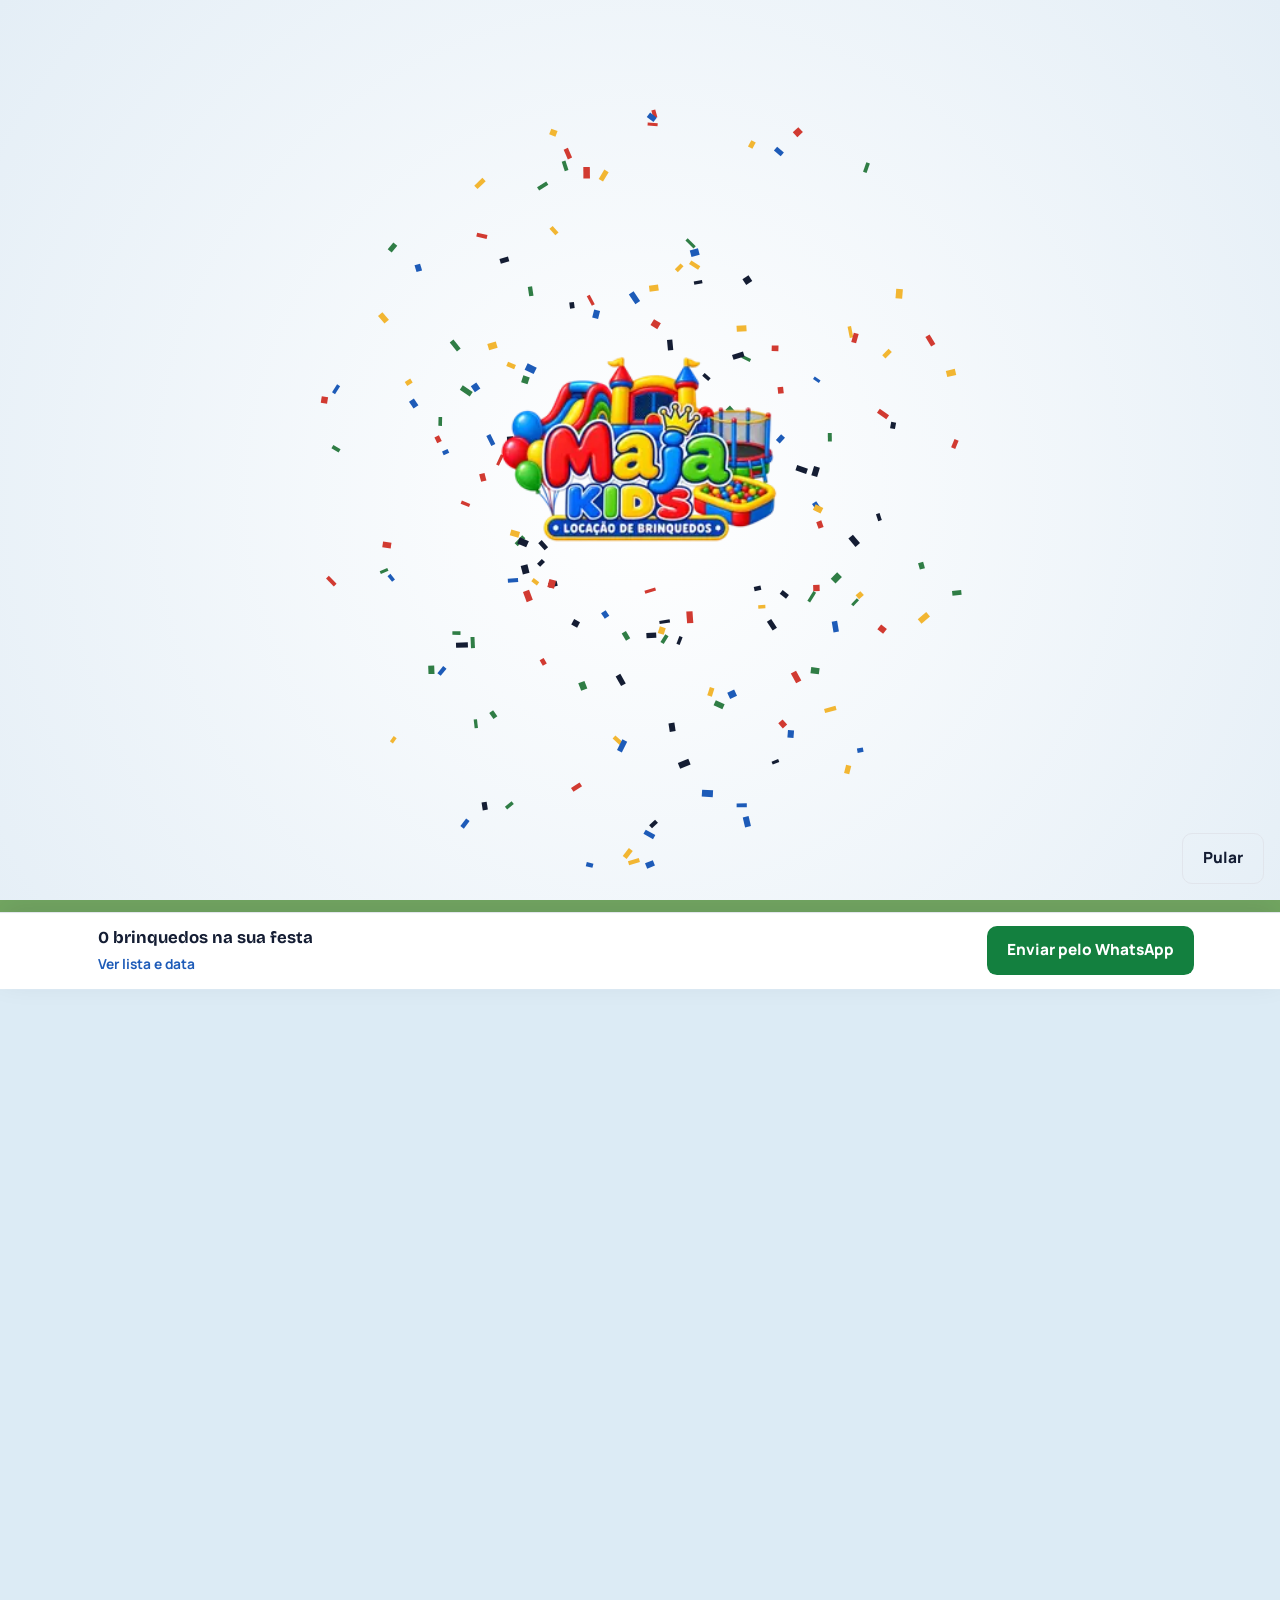
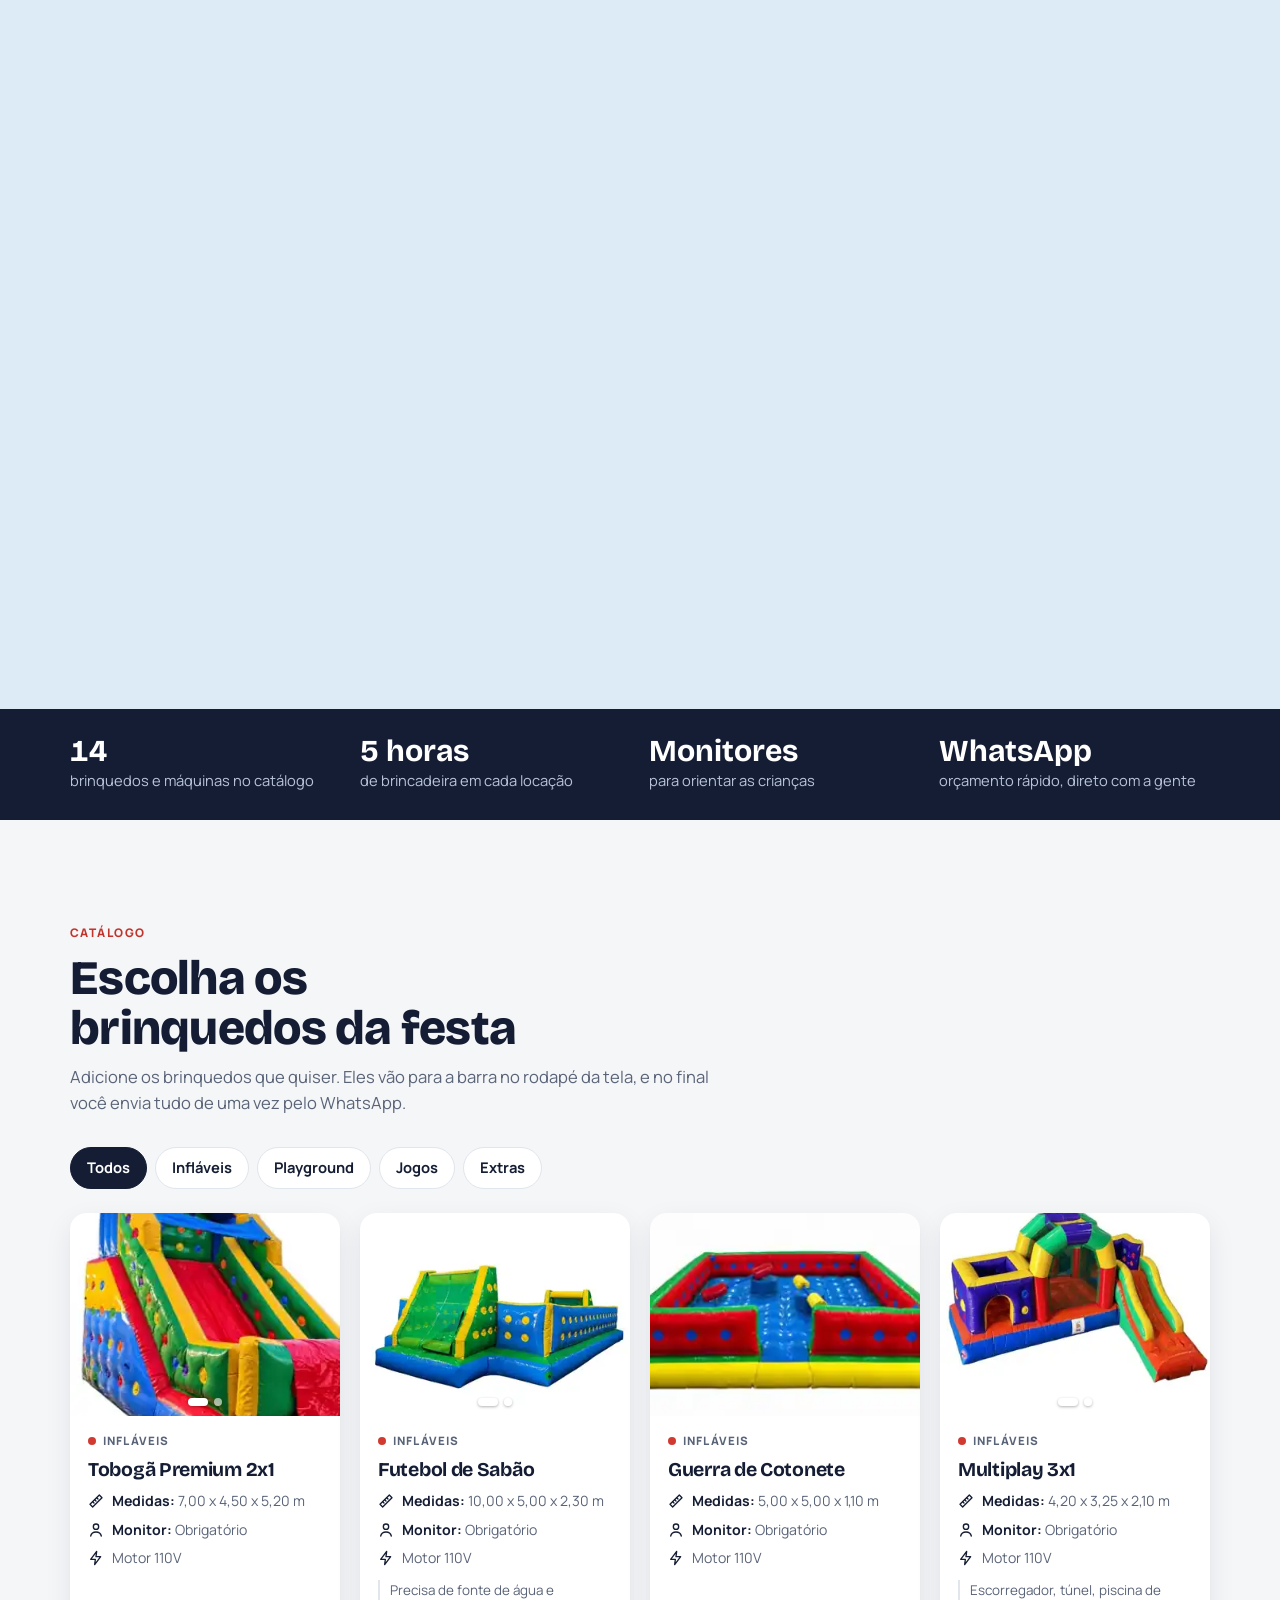
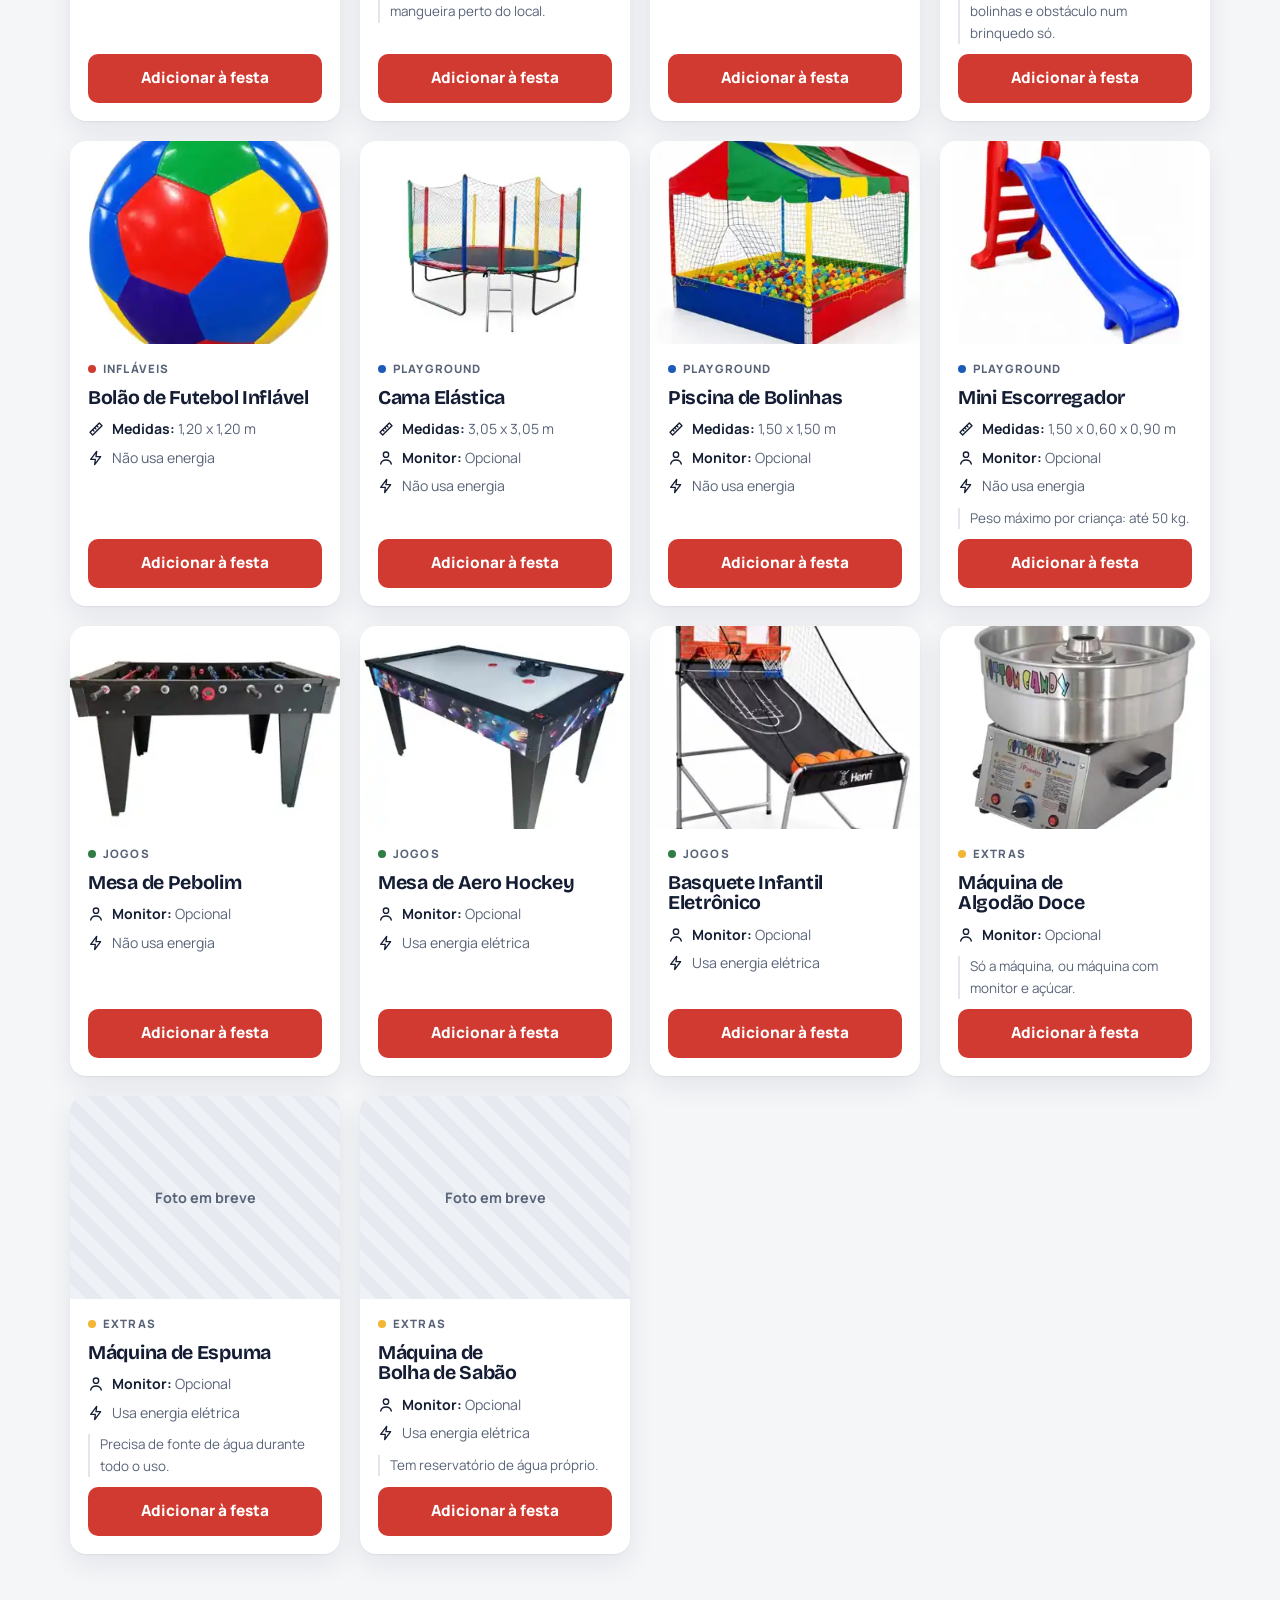
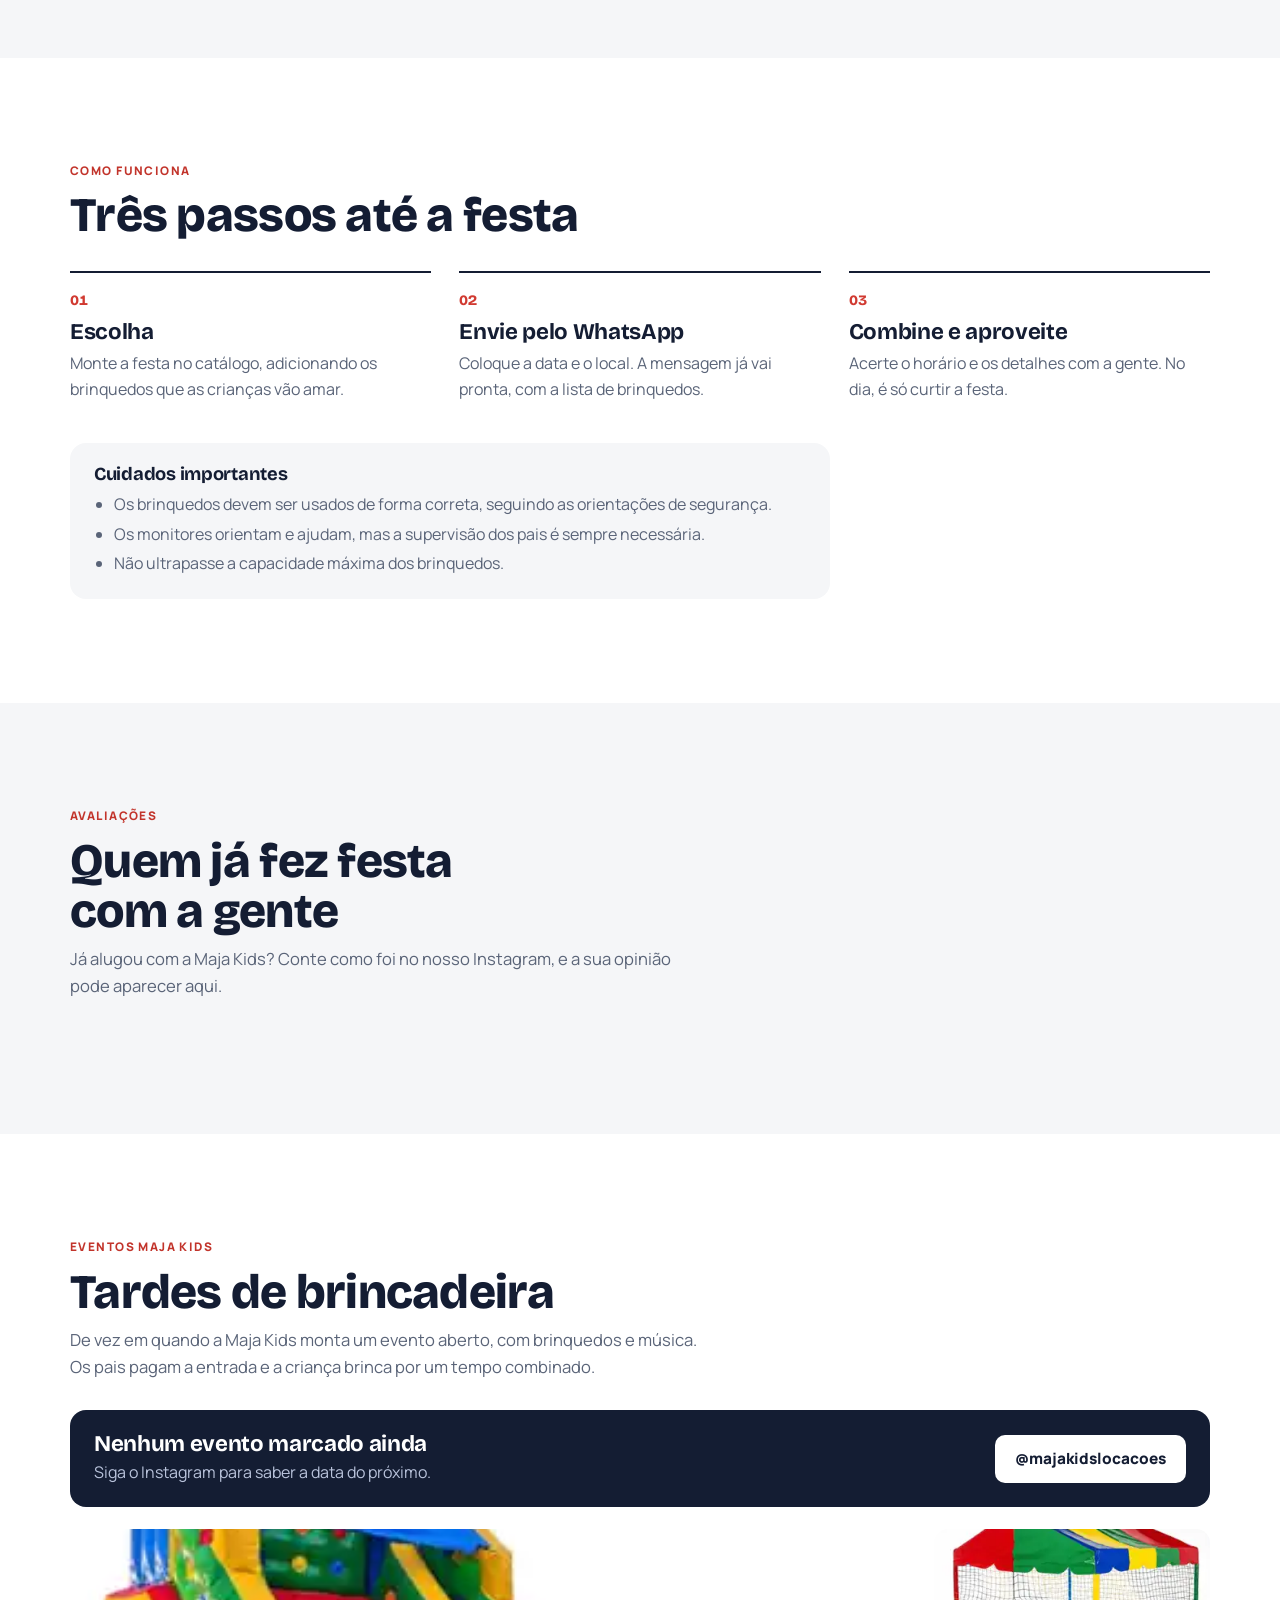
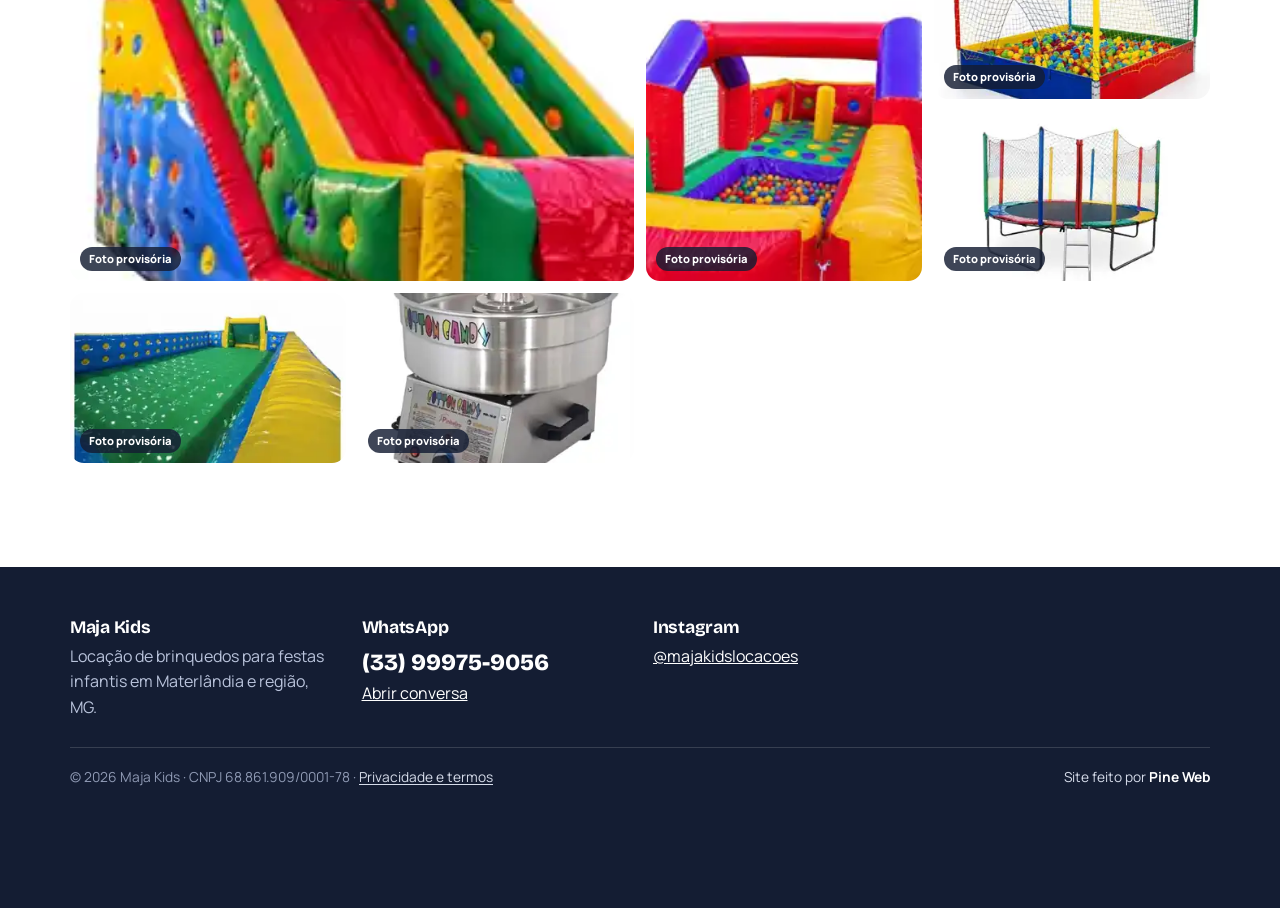
==== public/index.html @ 77ac650b "SEO local: title, meta, schema, H1 com serviço e região, sitemap e robots Aplica o padrão SEO da Pin" ====
<!doctype html>
<html lang="pt-BR">
<head>
<meta charset="utf-8">
<meta name="viewport" content="width=device-width, initial-scale=1, viewport-fit=cover">
<meta property="og:title" content="Maja Kids · Aluguel de brinquedos para festas em Materlândia e região">
<meta property="og:description" content="Infláveis, cama elástica, piscina de bolinhas, jogos e máquinas de doces em Materlândia e região. Monte sua festa e envie pelo WhatsApp.">
<link rel="icon" type="image/webp" href="img/logo.webp">
<style>:root{padding-top:env(safe-area-inset-top,0px);padding-bottom:env(safe-area-inset-bottom,0px)}body{margin:0}img{max-width:100%}[hidden]{display:none!important}</style>
<title>Aluguel de Brinquedos para Festas em Materlândia | Maja Kids</title>
<meta name="claude:viewport-fit-sides" content="cover">
<meta name="description" content="Aluguel de infláveis, cama elástica, piscina de bolinhas, jogos e máquina de algodão doce para festas em Materlândia e região (MG). Orçamento no WhatsApp.">
<link rel="canonical" href="https://maja-kids.pages.dev/">
<meta property="og:type" content="website">
<meta property="og:site_name" content="Maja Kids">
<meta property="og:url" content="https://maja-kids.pages.dev/">
<meta property="og:locale" content="pt_BR">
<meta property="og:image" content="https://maja-kids.pages.dev/img/toboga.webp">
<meta property="og:image:alt" content="Tobogã inflável da Maja Kids">
<meta name="twitter:card" content="summary">
<meta name="twitter:title" content="Maja Kids · Aluguel de brinquedos para festas em Materlândia e região">
<meta name="twitter:description" content="Aluguel de infláveis, cama elástica, piscina de bolinhas, jogos e máquina de algodão doce para festas em Materlândia e região (MG). Orçamento no WhatsApp.">
<script type="application/ld+json">
{
 "@context": "https://schema.org",
 "@type": "LocalBusiness",
 "@id": "https://maja-kids.pages.dev/#maja",
 "name": "Maja Kids",
 "url": "https://maja-kids.pages.dev/",
 "description": "Locação de brinquedos para festas infantis em Materlândia e região (MG): infláveis, cama elástica, piscina de bolinhas, jogos e máquinas de doces, com monitores.",
 "logo": "https://maja-kids.pages.dev/img/logo.webp",
 "image": "https://maja-kids.pages.dev/img/toboga.webp",
 "telephone": "+55-33-99975-9056",
 "taxID": "68.861.909/0001-78",
 "areaServed": [
  {
   "@type": "City",
   "name": "Materlândia, MG"
  },
  {
   "@type": "AdministrativeArea",
   "name": "Região de Materlândia, MG"
  }
 ],
 "sameAs": [
  "https://instagram.com/majakidslocacoes"
 ],
 "hasOfferCatalog": {
  "@type": "OfferCatalog",
  "name": "Brinquedos para alugar",
  "itemListElement": [
   {
    "@type": "Offer",
    "itemOffered": {
     "@type": "Product",
     "name": "Tobogã Premium 2x1",
     "category": "Infláveis"
    }
   },
   {
    "@type": "Offer",
    "itemOffered": {
     "@type": "Product",
     "name": "Futebol de Sabão",
     "category": "Infláveis"
    }
   },
   {
    "@type": "Offer",
    "itemOffered": {
     "@type": "Product",
     "name": "Guerra de Cotonete",
     "category": "Infláveis"
    }
   },
   {
    "@type": "Offer",
    "itemOffered": {
     "@type": "Product",
     "name": "Multiplay 3x1",
     "category": "Infláveis"
    }
   },
   {
    "@type": "Offer",
    "itemOffered": {
     "@type": "Product",
     "name": "Bolão de Futebol Inflável",
     "category": "Infláveis"
    }
   },
   {
    "@type": "Offer",
    "itemOffered": {
     "@type": "Product",
     "name": "Cama Elástica",
     "category": "Playground"
    }
   },
   {
    "@type": "Offer",
    "itemOffered": {
     "@type": "Product",
     "name": "Piscina de Bolinhas",
     "category": "Playground"
    }
   },
   {
    "@type": "Offer",
    "itemOffered": {
     "@type": "Product",
     "name": "Mini Escorregador",
     "category": "Playground"
    }
   },
   {
    "@type": "Offer",
    "itemOffered": {
     "@type": "Product",
     "name": "Mesa de Pebolim",
     "category": "Jogos"
    }
   },
   {
    "@type": "Offer",
    "itemOffered": {
     "@type": "Product",
     "name": "Mesa de Aero Hockey",
     "category": "Jogos"
    }
   },
   {
    "@type": "Offer",
    "itemOffered": {
     "@type": "Product",
     "name": "Basquete Infantil Eletrônico",
     "category": "Jogos"
    }
   },
   {
    "@type": "Offer",
    "itemOffered": {
     "@type": "Product",
     "name": "Máquina de Algodão Doce",
     "category": "Extras"
    }
   },
   {
    "@type": "Offer",
    "itemOffered": {
     "@type": "Product",
     "name": "Máquina de Espuma",
     "category": "Extras"
    }
   },
   {
    "@type": "Offer",
    "itemOffered": {
     "@type": "Product",
     "name": "Máquina de Bolha de Sabão",
     "category": "Extras"
    }
   }
  ]
 }
}
</script>
<link rel="preconnect" href="https://fonts.googleapis.com">
<link rel="stylesheet" href="https://fonts.googleapis.com/css2?family=Bricolage+Grotesque:opsz,wght@12..96,600;12..96,700;12..96,800&family=Manrope:wght@400;500;700;800&display=swap">
<style>
/* Layout: quintal cinematográfico no scroll, depois catálogo com fotos em destaque,
   seções sóbrias e uma barra fixa no rodapé onde a festa é montada.
   Tema único e claro, de propósito: neutros frios, vermelho da marca só nas ações principais. */
:root {
  color-scheme: light;
  --fundo: #f5f6f8;
  --superficie: #ffffff;
  --tinta: #141d33;
  --tinta-suave: #5a6478;
  --linha: #e1e5ec;
  --acento: #d13a31;
  --acento-escuro: #a92a23;
  --azul: #1d5bb8;
  --amarelo: #f2b632;
  --verde: #2f7d45;
  --whats: #13803f;
  --whats-escuro: #10703a;
  --ceu: #dcebf5;
  --sombra: 0 1px 2px rgba(20,29,51,.06), 0 10px 28px rgba(20,29,51,.08);
  --f-titulo: "Bricolage Grotesque", "Avenir Next", "Segoe UI", system-ui, sans-serif;
  --f-texto: "Manrope", "Segoe UI", system-ui, -apple-system, sans-serif;
}
* { box-sizing: border-box; }
[hidden] { display: none !important; }
html { scroll-behavior: smooth; }
body { background: var(--fundo); color: var(--tinta); font-family: var(--f-texto); font-size: 16px; line-height: 1.6; overflow-x: hidden; }
body::before { content: ""; position: fixed; inset: 0 0 auto; height: env(safe-area-inset-top, 0px); z-index: 60; background: var(--superficie); }
h1, h2, h3 { font-family: var(--f-titulo); line-height: 1.05; margin: 0; text-wrap: balance; letter-spacing: -.015em; }
p { margin: 0; }
a { color: var(--azul); }
button { font: inherit; cursor: pointer; color: inherit; }
:focus-visible { outline: 2px solid var(--azul); outline-offset: 3px; border-radius: 6px; }
.faixa { padding-left: max(16px, env(safe-area-inset-left, 0px)); padding-right: max(16px, env(safe-area-inset-right, 0px)); }
.miolo { max-width: 1140px; margin: 0 auto; }
h1.olho { font-family: var(--f-texto); line-height: inherit; text-wrap: wrap; }
.olho { font-weight: 800; text-transform: uppercase; letter-spacing: .12em; font-size: .74rem; color: #c2342b; }

/* Botões */
.btn { display: inline-flex; align-items: center; justify-content: center; gap: 8px; border: 0; border-radius: 10px; padding: 12px 20px; font-weight: 800; font-size: .96rem; text-decoration: none; transition: background .15s, transform .15s, border-color .15s; }
.btn:active { transform: scale(.98); }
.btn.primario { background: var(--acento); color: #fff; }
.btn.primario:hover { background: var(--acento-escuro); }
.btn.whats { background: var(--whats); color: #fff; }
.btn.whats:hover { background: var(--whats-escuro); }
.btn.contorno { background: transparent; border: 1.5px solid var(--linha); color: var(--tinta); }
.btn.contorno:hover { border-color: var(--tinta-suave); }
.btn.claro { background: var(--superficie); color: var(--tinta); }

/* Topo */
.topo { position: sticky; top: env(safe-area-inset-top, 0px); z-index: 50; background: color-mix(in srgb, var(--superficie) 90%, transparent); backdrop-filter: blur(10px); border-bottom: 1px solid var(--linha); }
.topo .miolo { display: flex; align-items: center; justify-content: space-between; gap: 12px; padding-block: 8px; }
.topo img { height: 42px; width: auto; display: block; }
.topo nav { display: flex; align-items: center; gap: 22px; }
.topo nav a:not(.btn) { color: var(--tinta-suave); font-weight: 700; font-size: .92rem; text-decoration: none; }
.topo nav a:not(.btn):hover { color: var(--tinta); }
.topo nav .btn { padding: 9px 16px; font-size: .9rem; }
@media (max-width: 680px) { .topo nav a:not(.btn) { display: none; } }

/* Cena do quintal */
.cena { position: relative; height: 250vh; background: var(--ceu); }
.cena-palco { position: sticky; top: 0; height: 100vh; height: 100svh; overflow: hidden; background: #cfe4f2; }
.cena svg { position: absolute; inset: 0; width: 100%; height: 100%; display: block; }
.cena-texto { position: absolute; inset: 0 0 auto; z-index: 2; padding-top: clamp(80px, 12vh, 124px); }
.cena-texto .miolo { display: grid; gap: 12px; max-width: 1140px; }
.cena-texto .titulo { font-family: var(--f-titulo); line-height: 1.05; margin: 0; text-wrap: balance; letter-spacing: -.015em; font-size: clamp(2.4rem, 5.4vw, 4.4rem); font-weight: 800; max-width: 12ch; color: var(--tinta); }
.cena-texto .titulo em { font-style: normal; color: var(--acento); }
.cena-texto p { font-size: clamp(1rem, 1.6vw, 1.15rem); color: var(--tinta-suave); max-width: 42ch; font-weight: 500; }
.cena-botoes { display: flex; gap: 10px; flex-wrap: wrap; margin-top: 6px; }
.dica-scroll { display: inline-flex; align-items: center; gap: 10px; font-weight: 700; font-size: .85rem; color: var(--tinta-suave); margin-top: 6px; transition: opacity .3s; }
.dica-scroll i { width: 16px; height: 24px; border: 2px solid currentColor; border-radius: 10px; position: relative; }
.dica-scroll i::after { content: ""; position: absolute; left: 50%; top: 4px; width: 2px; height: 5px; margin-left: -1px; background: currentColor; border-radius: 2px; animation: rodinha 1.4s infinite; }
@keyframes rodinha { 60% { transform: translateY(7px); opacity: 0; } }
.cena-cta { position: absolute; left: 0; right: 0; bottom: clamp(26px, 6vh, 60px); z-index: 3; display: flex; flex-direction: column; align-items: center; gap: 12px; transform: translateY(30px); opacity: 0; pointer-events: none; transition: transform .6s cubic-bezier(.2,1.3,.4,1), opacity .4s; }
.cena-cta.visivel { transform: none; opacity: 1; pointer-events: auto; }
.cena-cta .btn { font-size: 1.12rem; padding: 15px 28px; box-shadow: 0 10px 24px rgba(209,58,49,.3); }
.fatos { display: flex; gap: 8px; flex-wrap: wrap; justify-content: center; padding-inline: 16px; }
.fatos span { background: rgba(255,255,255,.92); border-radius: 999px; padding: 5px 13px; font-weight: 700; font-size: .84rem; color: var(--tinta); }
@media (max-width: 640px) { .cena { height: 210vh; } .cena-texto .titulo { max-width: none; } .cena-cta { bottom: auto; top: 46%; } }

/* Faixa de números */
.numeros { background: var(--tinta); color: #fff; }
.numeros .miolo { display: grid; grid-template-columns: repeat(auto-fit, minmax(190px, 1fr)); gap: 18px; padding-block: 26px; }
.numeros b { font-family: var(--f-titulo); font-size: 1.9rem; display: block; line-height: 1.1; font-variant-numeric: tabular-nums; }
.numeros span { color: #b9c3db; font-size: .92rem; }

/* Seções */
section.bloco { padding-block: clamp(60px, 9vw, 104px); }
.cabeca { display: grid; gap: 10px; margin-bottom: 30px; max-width: 640px; }
.cabeca h2 { font-size: clamp(2rem, 4.2vw, 3rem); font-weight: 800; }
.cabeca p { color: var(--tinta-suave); font-size: 1.04rem; }

/* Catálogo */
.filtros { display: flex; gap: 8px; flex-wrap: wrap; margin-bottom: 24px; }
.filtro { border: 1.5px solid var(--linha); background: var(--superficie); border-radius: 999px; padding: 8px 16px; font-weight: 700; font-size: .92rem; transition: border-color .15s, background .15s; }
.filtro:hover { border-color: var(--tinta-suave); }
.filtro[aria-pressed="true"] { background: var(--tinta); color: #fff; border-color: var(--tinta); }
.grade { display: grid; grid-template-columns: repeat(auto-fill, minmax(250px, 1fr)); gap: 20px; }
.cartao { background: var(--superficie); border-radius: 16px; overflow: hidden; box-shadow: var(--sombra); display: flex; flex-direction: column; min-width: 0; animation: surgir .55s cubic-bezier(.2,1.2,.4,1) both; animation-delay: calc(var(--i, 0) * 50ms); transition: transform .25s, box-shadow .25s; }
.cartao:hover { transform: translateY(-4px); box-shadow: 0 1px 2px rgba(20,29,51,.06), 0 18px 40px rgba(20,29,51,.13); }
@keyframes surgir { from { transform: translateY(22px) scale(.97); } to { transform: none; } }
.fotos { position: relative; aspect-ratio: 4 / 3; background: var(--linha); max-width: 100%; }
.trilho { display: flex; height: 100%; overflow-x: auto; scroll-snap-type: x mandatory; scrollbar-width: none; }
.trilho::-webkit-scrollbar { display: none; }
.trilho img { flex: 0 0 100%; width: 100%; height: 100%; object-fit: cover; scroll-snap-align: start; display: block; }
.sem-foto { flex: 0 0 100%; display: grid; place-items: center; color: var(--tinta-suave); font-weight: 700; font-size: .9rem; background: repeating-linear-gradient(45deg, #eef1f5 0 12px, #e6eaf0 12px 24px); }
.pontos { position: absolute; left: 0; right: 0; bottom: 10px; display: flex; justify-content: center; gap: 6px; }
.pontos button { width: 8px; height: 8px; border-radius: 50%; border: 0; padding: 0; background: rgba(255,255,255,.6); box-shadow: 0 1px 3px rgba(0,0,0,.3); transition: width .2s; }
.pontos button[aria-current="true"] { background: #fff; width: 20px; border-radius: 5px; }
.corpo { padding: 16px 18px 18px; display: flex; flex-direction: column; gap: 10px; flex: 1; }
.cat { font-size: .72rem; font-weight: 800; text-transform: uppercase; letter-spacing: .1em; color: var(--tinta-suave); display: flex; align-items: center; gap: 7px; }
.cat i { width: 8px; height: 8px; border-radius: 50%; background: var(--c); }
.cartao h3 { font-size: 1.22rem; }
.infos { list-style: none; margin: 0; padding: 0; display: grid; gap: 6px; font-size: .88rem; color: var(--tinta-suave); }
.infos li { display: flex; gap: 8px; align-items: flex-start; }
.infos svg { flex: 0 0 16px; width: 16px; height: 16px; margin-top: 3px; color: var(--tinta); }
.infos b { color: var(--tinta); font-weight: 700; }
.obs { font-size: .84rem; color: var(--tinta-suave); border-left: 2px solid var(--linha); padding-left: 10px; }
.add { margin-top: auto; width: 100%; }
.add[aria-pressed="true"] { background: var(--tinta); }

/* Como funciona */
#como-funciona { background: var(--superficie); }
.passos { list-style: none; margin: 0; padding: 0; display: grid; grid-template-columns: repeat(auto-fit, minmax(240px, 1fr)); gap: 28px; counter-reset: p; }
.passos li { display: grid; gap: 8px; align-content: start; border-top: 2px solid var(--tinta); padding-top: 16px; }
.passos .num { font-family: var(--f-titulo); font-weight: 800; font-size: .9rem; color: var(--acento); font-variant-numeric: tabular-nums; }
.passos h3 { font-size: 1.4rem; }
.passos p { color: var(--tinta-suave); }
.cuidados { margin-top: 40px; background: var(--fundo); border-radius: 16px; padding: 22px 24px; display: grid; gap: 8px; max-width: 760px; }
.cuidados h3 { font-size: 1.15rem; }
.cuidados ul { margin: 0; padding-left: 20px; color: var(--tinta-suave); display: grid; gap: 4px; }

/* Avaliações */
.avals { display: grid; grid-template-columns: repeat(auto-fit, minmax(240px, 1fr)); gap: 18px; }
.aval { border: 1.5px dashed #c9d1dd; border-radius: 16px; padding: 22px; display: grid; gap: 10px; }
.estrelas { color: var(--amarelo); letter-spacing: 3px; }
.aval p { color: var(--tinta-suave); }
.aval small { font-weight: 800; color: var(--tinta-suave); text-transform: uppercase; letter-spacing: .08em; font-size: .7rem; }

/* Eventos */
#eventos { background: var(--superficie); }
.proximo { display: flex; flex-wrap: wrap; gap: 16px 24px; align-items: center; justify-content: space-between; background: var(--tinta); color: #fff; border-radius: 16px; padding: 22px 24px; margin-bottom: 22px; }
.proximo h3 { font-size: 1.4rem; }
.proximo p { color: #b9c3db; margin-top: 4px; }
.mosaico { display: grid; grid-template-columns: repeat(4, 1fr); grid-auto-rows: 170px; gap: 12px; }
.mosaico button { position: relative; border: 0; padding: 0; border-radius: 14px; overflow: hidden; background: var(--linha); }
.mosaico img { width: 100%; height: 100%; object-fit: cover; display: block; transition: transform .5s; }
.mosaico button:hover img { transform: scale(1.05); }
.mosaico .g1 { grid-column: span 2; grid-row: span 2; }
.mosaico .g2 { grid-row: span 2; }
.mosaico .prov { position: absolute; left: 10px; bottom: 10px; background: rgba(20,29,51,.82); color: #fff; font-size: .7rem; font-weight: 800; padding: 3px 9px; border-radius: 999px; }
@media (max-width: 700px) { .mosaico { grid-template-columns: repeat(2, 1fr); grid-auto-rows: 130px; } .mosaico .g1 { grid-column: span 2; } }
.lupa { position: fixed; inset: 0; z-index: 90; background: rgba(10,15,30,.9); display: grid; place-items: center; padding: max(20px, env(safe-area-inset-top, 0px)) max(16px, env(safe-area-inset-right, 0px)) max(20px, env(safe-area-inset-bottom, 0px)) max(16px, env(safe-area-inset-left, 0px)); }
.lupa img { max-width: min(92vw, 680px); max-height: 80vh; border-radius: 14px; }
.lupa button { position: absolute; top: calc(14px + env(safe-area-inset-top, 0px)); right: calc(14px + env(safe-area-inset-right, 0px)); }

/* Rodapé */
footer { background: var(--tinta); color: #fff; padding-block: 52px calc(120px + env(safe-area-inset-bottom, 0px)); }
footer .miolo { display: grid; gap: 26px; grid-template-columns: repeat(auto-fit, minmax(220px, 1fr)); align-items: start; }
footer h3 { font-size: 1.1rem; margin-bottom: 6px; }
footer p { color: #b9c3db; }
footer a { color: #fff; }
.numero { font-family: var(--f-titulo); font-size: 1.45rem; font-weight: 800; color: #fff !important; user-select: all; }
.assinatura { grid-column: 1 / -1; border-top: 1px solid rgba(255,255,255,.15); padding-top: 18px; font-size: .86rem; color: #8f9ab4; display: flex; justify-content: space-between; flex-wrap: wrap; gap: 8px; }
.assinatura a { color: #d6dcea; text-decoration: none; }
.assinatura span a { text-decoration: underline; text-underline-offset: 2px; }
.assinatura a:hover { color: #fff; }
.assinatura b { color: #fff; }

/* Barra fixa da festa */
.barra { position: fixed; left: 0; right: 0; bottom: 0; z-index: 70; background: var(--superficie); border-top: 1px solid var(--linha); box-shadow: 0 -10px 30px rgba(20,29,51,.1); padding-bottom: env(safe-area-inset-bottom, 0px); transition: transform .35s cubic-bezier(.2,.9,.3,1); }
.barra[data-vazia="true"] { transform: translateY(115%); }
.barra-linha { display: flex; align-items: center; gap: 12px; padding-block: 12px; }
.barra-linha .btn { white-space: nowrap; flex: 0 0 auto; }
.curto { display: none; }
@media (max-width: 480px) { .longo { display: none; } .curto { display: inline; } .miniaturas img:nth-child(n+4) { display: none; } }
.miniaturas { display: flex; }
.miniaturas img { width: 38px; height: 38px; border-radius: 50%; object-fit: cover; border: 2px solid var(--superficie); margin-left: -10px; box-shadow: 0 1px 3px rgba(0,0,0,.15); }
.miniaturas img:first-child { margin-left: 0; }
.miniaturas img.nova { animation: inflar .55s cubic-bezier(.3,1.8,.5,1) both; }
@keyframes inflar { 0% { transform: scale(.1); } 60% { transform: scale(1.18); } 100% { transform: none; } }
.resumo { flex: 1; min-width: 0; }
.resumo b { display: block; font-family: var(--f-titulo); font-size: 1.05rem; }
.resumo button { border: 0; background: none; padding: 0; color: var(--azul); font-weight: 700; font-size: .86rem; }
.barra.pulso { animation: pulso .45s; }
@keyframes pulso { 40% { box-shadow: 0 -10px 30px rgba(20,29,51,.1), inset 0 3px 0 var(--acento); } }
.detalhe { border-bottom: 1px solid var(--linha); max-height: min(55vh, 460px); overflow: auto; }
.detalhe .miolo { padding-block: 16px; display: grid; grid-template-columns: minmax(0, 1fr); gap: 14px; }
.lista { list-style: none; margin: 0; padding: 0; display: grid; gap: 10px; }
.lista li { display: flex; align-items: center; gap: 12px; }
.lista img { width: 44px; height: 44px; border-radius: 9px; object-fit: cover; flex: 0 0 auto; }
.lista span { flex: 1; font-weight: 700; min-width: 0; }
.tirar { border: 0; background: none; color: var(--tinta-suave); font-size: .82rem; font-weight: 700; text-decoration: underline; text-underline-offset: 3px; }
.campos { display: grid; grid-template-columns: repeat(auto-fit, minmax(200px, 1fr)); gap: 12px; max-width: 560px; }
.campo { display: grid; gap: 4px; }
.campo label { font-weight: 700; font-size: .84rem; }
.campo input { font: inherit; padding: 10px 12px; border-radius: 10px; border: 1.5px solid var(--linha); background: var(--superficie); color: var(--tinta); min-width: 0; }
.campo input:focus { outline: none; border-color: var(--azul); }
.erro-campo { margin: 0; font-size: .8rem; font-weight: 700; color: #B42318; }
.erro-campo:empty { display: none; }
.nota { font-size: .8rem; color: var(--tinta-suave); }
.voador { position: fixed; z-index: 80; border-radius: 50%; object-fit: cover; pointer-events: none; box-shadow: 0 8px 20px rgba(0,0,0,.25); transition: transform .7s cubic-bezier(.5,-.25,.7,1), opacity .7s; }

/* Abertura */
.abertura { position: fixed; inset: 0; z-index: 100; background: radial-gradient(circle at 50% 55%, #ffffff, #e4eef6); display: grid; place-items: center; overflow: hidden; transition: opacity .6s; }
.abertura.sumindo { opacity: 0; pointer-events: none; }
.abertura canvas { position: absolute; inset: 0; width: 100%; height: 100%; }
.balao { position: absolute; left: 50%; bottom: -160px; width: 104px; height: 126px; margin-left: -52px; animation: subir 1.3s cubic-bezier(.25,.8,.35,1) forwards, crescer .5s 1.35s ease-in forwards; }
.balao::before { content: ""; position: absolute; inset: 0; border-radius: 50% 50% 48% 48% / 56% 56% 44% 44%; background: radial-gradient(circle at 34% 30%, rgba(255,255,255,.65) 0 8%, transparent 9%), var(--acento); box-shadow: inset -10px -14px 0 rgba(0,0,0,.12); }
.balao::after { content: ""; position: absolute; left: 50%; top: 100%; width: 1.5px; height: 120px; background: rgba(20,29,51,.35); }
@keyframes subir { to { bottom: calc(50% - 63px); } }
@keyframes crescer { to { transform: scale(2.5); } }
.abertura .logo { width: min(280px, 68vw); transform: scale(0); transition: transform .7s cubic-bezier(.3,1.6,.5,1); position: relative; z-index: 2; }
.abertura.estourou .logo { transform: scale(1); }
.abertura.estourou .balao { display: none; }
.pular { position: absolute; z-index: 3; right: calc(16px + env(safe-area-inset-right, 0px)); bottom: calc(16px + env(safe-area-inset-bottom, 0px)); }

@media (prefers-reduced-motion: reduce) {
  *, *::before, *::after { animation-duration: .01ms !important; animation-iteration-count: 1 !important; transition-duration: .01ms !important; }
  html { scroll-behavior: auto; }
  .cena { height: auto; }
  .cena-palco { position: relative; height: 640px; }
}
</style>
</head>
<body>
<header class="topo faixa">
  <div class="miolo">
    <a href="#inicio" aria-label="Maja Kids, início"><img src="img/logo.webp" alt="Maja Kids Locação de Brinquedos" width="220" height="147"></a>
    <nav aria-label="Seções">
      <a href="#catalogo">Brinquedos</a>
      <a href="#como-funciona">Como funciona</a>
      <a href="#eventos">Eventos</a>
      <a class="btn primario" href="#catalogo">Monte sua festa</a>
    </nav>
  </div>
</header>

<div class="cena" id="inicio">
  <div class="cena-palco">
    <svg id="palco-svg" viewBox="0 0 1200 700" preserveAspectRatio="xMidYMax slice" aria-hidden="true">
      <defs>
        <linearGradient id="g-ceu" x1="0" y1="0" x2="0" y2="1">
          <stop offset="0" stop-color="#cfe4f2"/><stop offset="1" stop-color="#f1f7fb"/>
        </linearGradient>
      </defs>
      <rect width="1200" height="700" fill="url(#g-ceu)"/>
      <circle cx="1040" cy="120" r="58" fill="#f4d58a"/>
      <circle cx="1040" cy="120" r="80" fill="#f4d58a" opacity=".25"/>
      <g class="nuvens" fill="#ffffff">
        <g id="nuvem1"><ellipse cx="190" cy="140" rx="70" ry="28"/><ellipse cx="240" cy="122" rx="50" ry="34"/><ellipse cx="150" cy="128" rx="38" ry="26"/></g>
        <g id="nuvem2" opacity=".85"><ellipse cx="760" cy="90" rx="60" ry="22"/><ellipse cx="800" cy="76" rx="40" ry="28"/></g>
      </g>
      <!-- cerca -->
      <g fill="#ffffff" stroke="#d3e3ee" stroke-width="2">
        <rect x="0" y="452" width="1200" height="14"/>
        <rect x="0" y="492" width="1200" height="14"/>
      </g>
      <g id="cerca" fill="#ffffff" stroke="#d3e3ee" stroke-width="2"></g>
      <!-- grama -->
      <path d="M0 540 Q300 510 600 528 T1200 520 V700 H0Z" fill="#86b874"/>
      <path d="M0 590 Q350 565 640 585 T1200 575 V700 H0Z" fill="#74a862"/>
      <!-- arvore -->
      <g transform="translate(110 360)">
        <rect x="-10" y="60" width="20" height="130" rx="8" fill="#9a6a3c"/>
        <circle cx="0" cy="40" r="70" fill="#5f9a5a"/><circle cx="-46" cy="70" r="46" fill="#6faa66"/><circle cx="48" cy="72" r="48" fill="#6faa66"/>
      </g>
      <!-- motor -->
      <g transform="translate(860 560)">
        <rect x="0" y="0" width="58" height="42" rx="10" fill="#141d33"/>
        <circle cx="29" cy="21" r="12" fill="#5a6478"/>
        <path d="M0 22 C-40 22 -50 10 -70 6" stroke="#141d33" stroke-width="12" fill="none" stroke-linecap="round"/>
      </g>
      <!-- castelo inflável -->
      <g id="castelo" style="transform-origin: 600px 600px">
        <rect x="420" y="520" width="360" height="80" rx="26" fill="#1d5bb8"/>
        <rect x="430" y="512" width="340" height="22" rx="11" fill="#f2b632"/>
        <rect x="452" y="360" width="296" height="160" rx="20" fill="#d13a31"/>
        <path d="M540 520 V440 a60 60 0 0 1 120 0 V520Z" fill="#f2b632"/>
        <path d="M556 520 V444 a44 44 0 0 1 88 0 V520Z" fill="#1d5bb8" opacity=".9"/>
        <g fill="#ffffff" opacity=".22"><rect x="470" y="372" width="10" height="130" rx="5"/><rect x="720" y="372" width="10" height="130" rx="5"/></g>
        <!-- torres -->
        <rect x="410" y="300" width="70" height="230" rx="28" fill="#1d5bb8"/>
        <rect x="720" y="300" width="70" height="230" rx="28" fill="#1d5bb8"/>
        <path d="M402 312 Q445 210 488 312Z" fill="#f2b632"/>
        <path d="M712 312 Q755 210 798 312Z" fill="#f2b632"/>
        <circle cx="445" cy="236" r="10" fill="#d13a31"/><circle cx="755" cy="236" r="10" fill="#d13a31"/>
        <g fill="#f2b632"><rect x="470" y="340" width="30" height="34" rx="12"/><rect x="530" y="340" width="30" height="34" rx="12"/><rect x="590" y="340" width="30" height="34" rx="12"/><rect x="650" y="340" width="30" height="34" rx="12"/><rect x="700" y="340" width="30" height="34" rx="12"/></g>
        <g fill="#ffffff" opacity=".35"><rect x="420" y="316" width="12" height="190" rx="6"/><rect x="730" y="316" width="12" height="190" rx="6"/></g>
      </g>
      <!-- crianças -->
      <g id="criancas">
        <g transform="translate(572 470)"><g class="kid"><circle cx="0" cy="-34" r="13" fill="#f2c094"/><path d="M-12 -38 a12 12 0 0 1 24 0 q-4 -9 -12 -8 q-8 -1 -12 8z" fill="#3b2a1e"/><rect x="-12" y="-21" width="24" height="28" rx="9" fill="#f2b632"/><path d="M-12 -14 L-26 -30 M12 -14 L26 -30" stroke="#f2c094" stroke-width="6" stroke-linecap="round"/><path d="M-6 7 L-9 26 M6 7 L9 26" stroke="#141d33" stroke-width="6" stroke-linecap="round"/></g></g>
        <g transform="translate(628 474)"><g class="kid"><circle cx="0" cy="-30" r="12" fill="#8d5a3b"/><path d="M-12 -32 q0 -16 12 -14 q12 -2 12 14 q-2 -8 -12 -9 q-10 1 -12 9z" fill="#1d130c"/><rect x="-11" y="-18" width="22" height="25" rx="8" fill="#86b874"/><path d="M-11 -12 L-22 2 M11 -12 L24 -24" stroke="#8d5a3b" stroke-width="6" stroke-linecap="round"/><path d="M-5 7 L-8 24 M5 7 L8 24" stroke="#1d5bb8" stroke-width="6" stroke-linecap="round"/></g></g>
        <g transform="translate(514 520)"><g class="kid"><circle cx="0" cy="-30" r="12" fill="#f6d2b0"/><path d="M-13 -28 q0 -18 13 -15 q13 -3 13 15 l-3 10 q-1 -16 -10 -16 q-9 0 -10 16z" fill="#c9792d"/><path d="M-12 -18 h24 l6 28 h-36z" fill="#d13a31"/><path d="M-10 -12 L-24 -26 M10 -12 L24 -26" stroke="#f6d2b0" stroke-width="6" stroke-linecap="round"/><path d="M-5 10 L-7 24 M5 10 L7 24" stroke="#f6d2b0" stroke-width="6" stroke-linecap="round"/></g></g>
      </g>
      <!-- balões -->
      <g id="baloes">
        <g class="bl" data-x="300"><path d="M0 0 C-8 60 10 110 0 170" stroke="#5a6478" stroke-width="2" fill="none"/><ellipse cx="0" cy="-34" rx="30" ry="36" fill="#d13a31"/><ellipse cx="-10" cy="-46" rx="7" ry="10" fill="#fff" opacity=".5"/></g>
        <g class="bl" data-x="350"><path d="M0 0 C8 60 -10 110 0 170" stroke="#5a6478" stroke-width="2" fill="none"/><ellipse cx="0" cy="-34" rx="28" ry="34" fill="#f2b632"/><ellipse cx="-10" cy="-46" rx="7" ry="10" fill="#fff" opacity=".5"/></g>
        <g class="bl" data-x="270"><path d="M0 0 C-6 60 6 110 0 170" stroke="#5a6478" stroke-width="2" fill="none"/><ellipse cx="0" cy="-34" rx="28" ry="34" fill="#1d5bb8"/><ellipse cx="-10" cy="-46" rx="7" ry="10" fill="#fff" opacity=".5"/></g>
        <g class="bl" data-x="910"><path d="M0 0 C-8 60 10 110 0 170" stroke="#5a6478" stroke-width="2" fill="none"/><ellipse cx="0" cy="-34" rx="30" ry="36" fill="#86b874"/><ellipse cx="-10" cy="-46" rx="7" ry="10" fill="#fff" opacity=".5"/></g>
        <g class="bl" data-x="960"><path d="M0 0 C8 60 -10 110 0 170" stroke="#5a6478" stroke-width="2" fill="none"/><ellipse cx="0" cy="-34" rx="28" ry="34" fill="#d13a31"/><ellipse cx="-10" cy="-46" rx="7" ry="10" fill="#fff" opacity=".5"/></g>
      </g>
    </svg>
    <div class="cena-texto faixa">
      <div class="miolo">
        <h1 class="olho">Aluguel de brinquedos em Materlândia</h1>
        <p class="titulo">Diversão que cabe <em>na sua festa.</em></p>
        <p>Infláveis, cama elástica, piscina de bolinhas, jogos e máquinas de doces, com monitores para orientar as crianças.</p>
        <div class="dica-scroll" id="dica"><i aria-hidden="true"></i> Role para montar o quintal</div>
      </div>
    </div>
    <div class="cena-cta" id="cena-cta">
      <a class="btn primario" href="#catalogo">Monte sua festa</a>
      <div class="fatos"><span>5 horas de brincadeira</span><span>Monitores</span><span>Orçamento pelo WhatsApp</span></div>
    </div>
  </div>
</div>

<div class="numeros faixa">
  <div class="miolo">
    <div><b>14</b><span>brinquedos e máquinas no catálogo</span></div>
    <div><b>5 horas</b><span>de brincadeira em cada locação</span></div>
    <div><b>Monitores</b><span>para orientar as crianças</span></div>
    <div><b>WhatsApp</b><span>orçamento rápido, direto com a gente</span></div>
  </div>
</div>

<main>
  <section class="bloco faixa" id="catalogo">
    <div class="miolo">
      <div class="cabeca">
        <span class="olho">Catálogo</span>
        <h2>Escolha os brinquedos da festa</h2>
        <p>Adicione os brinquedos que quiser. Eles vão para a barra no rodapé da tela, e no final você envia tudo de uma vez pelo WhatsApp.</p>
      </div>
      <div class="filtros" id="filtros" role="group" aria-label="Filtrar por tipo de brinquedo"></div>
      <div class="grade" id="grade"></div>
    </div>
  </section>

  <section class="bloco faixa" id="como-funciona">
    <div class="miolo">
      <div class="cabeca">
        <span class="olho">Como funciona</span>
        <h2>Três passos até a festa</h2>
      </div>
      <ol class="passos">
        <li><span class="num">01</span><h3>Escolha</h3><p>Monte a festa no catálogo, adicionando os brinquedos que as crianças vão amar.</p></li>
        <li><span class="num">02</span><h3>Envie pelo WhatsApp</h3><p>Coloque a data e o local. A mensagem já vai pronta, com a lista de brinquedos.</p></li>
        <li><span class="num">03</span><h3>Combine e aproveite</h3><p>Acerte o horário e os detalhes com a gente. No dia, é só curtir a festa.</p></li>
      </ol>
      <div class="cuidados">
        <h3>Cuidados importantes</h3>
        <ul>
          <li>Os brinquedos devem ser usados de forma correta, seguindo as orientações de segurança.</li>
          <li>Os monitores orientam e ajudam, mas a supervisão dos pais é sempre necessária.</li>
          <li>Não ultrapasse a capacidade máxima dos brinquedos.</li>
        </ul>
      </div>
    </div>
  </section>

  <section class="bloco faixa" id="avaliacoes">
    <div class="miolo">
      <div class="cabeca">
        <span class="olho">Avaliações</span>
        <h2>Quem já fez festa com a gente</h2>
        <p>Já alugou com a Maja Kids? Conte como foi no nosso Instagram, e a sua opinião pode aparecer aqui.</p>
      </div>
      <!-- Avaliações: só publicar falas reais, com autorização do cliente (regra jurídica PineWeb). Tirar o hidden quando houver. -->
      <div class="avals" hidden>
        <div class="aval"><div class="estrelas" aria-hidden="true">★★★★★</div><p>Espaço reservado para a avaliação de um cliente real.</p><small>Em breve</small></div>
        <div class="aval"><div class="estrelas" aria-hidden="true">★★★★★</div><p>Espaço reservado para a avaliação de um cliente real.</p><small>Em breve</small></div>
        <div class="aval"><div class="estrelas" aria-hidden="true">★★★★★</div><p>Espaço reservado para a avaliação de um cliente real.</p><small>Em breve</small></div>
      </div>
    </div>
  </section>

  <section class="bloco faixa" id="eventos">
    <div class="miolo">
      <div class="cabeca">
        <span class="olho">Eventos Maja Kids</span>
        <h2>Tardes de brincadeira</h2>
        <p>De vez em quando a Maja Kids monta um evento aberto, com brinquedos e música. Os pais pagam a entrada e a criança brinca por um tempo combinado.</p>
      </div>
      <div class="proximo">
        <div>
          <h3>Nenhum evento marcado ainda</h3>
          <p>Siga o Instagram para saber a data do próximo.</p>
        </div>
        <a class="btn claro" href="https://instagram.com/majakidslocacoes" title="Instagram da Maja Kids" target="_blank" rel="noopener">@majakidslocacoes</a>
      </div>
      <div class="mosaico" id="mosaico"></div>
    </div>
  </section>
</main>

<footer class="faixa">
  <div class="miolo">
    <div>
      <h3>Maja Kids</h3>
      <p>Locação de brinquedos para festas infantis em Materlândia e região, MG.</p>
    </div>
    <div>
      <h3>WhatsApp</h3>
      <p class="numero">(33) 99975-9056</p>
      <p><a href="https://wa.me/5533999759056" title="WhatsApp da Maja Kids" target="_blank" rel="noopener">Abrir conversa</a></p>
    </div>
    <div>
      <h3>Instagram</h3>
      <p><a href="https://instagram.com/majakidslocacoes" title="Instagram da Maja Kids" target="_blank" rel="noopener">@majakidslocacoes</a></p>
    </div>
    <div class="assinatura">
      <span>© 2026 Maja Kids · CNPJ 68.861.909/0001-78 · <a href="privacidade.html">Privacidade e termos</a></span>
      <a href="https://pine-web-site.pages.dev" target="_blank" rel="noopener">Site feito por <b>Pine Web</b></a>
    </div>
  </div>
</footer>

<div class="barra" id="barra" data-vazia="true" aria-label="Minha festa">
  <div class="detalhe" id="detalhe" hidden>
    <div class="miolo faixa">
      <ul class="lista" id="lista"></ul>
      <div class="campos">
        <div class="campo"><label for="data-festa">Data da festa</label><input type="date" id="data-festa" aria-describedby="erro-data"><p class="erro-campo" id="erro-data" aria-live="polite"></p></div>
        <div class="campo"><label for="local-festa">Bairro ou cidade</label><input type="text" id="local-festa" placeholder="Ex.: Centro" autocomplete="address-level2" maxlength="60"></div>
      </div>
      <p class="nota">O botão abre o WhatsApp da Maja Kids, (33) 99975-9056, com a mensagem pronta. A reserva é confirmada na conversa.</p>
    </div>
  </div>
  <div class="miolo faixa">
    <div class="barra-linha">
      <div class="miniaturas" id="miniaturas"></div>
      <div class="resumo"><b id="texto-barra">Sua festa</b><button id="ver" aria-expanded="false" aria-controls="detalhe">Ver lista e data</button></div>
      <a class="btn whats" id="enviar" href="https://wa.me/5533999759056" title="WhatsApp da Maja Kids" target="_blank" rel="noopener"><span class="longo">Enviar pelo WhatsApp</span><span class="curto">Enviar</span></a>
    </div>
  </div>
</div>

<script>
(() => {
  const WHATSAPP = "5533999759056";
  const reduzir = matchMedia("(prefers-reduced-motion: reduce)").matches;
  const $ = id => document.getElementById(id);
  const CORES = { "Infláveis": "var(--acento)", "Playground": "var(--azul)", "Jogos": "var(--verde)", "Extras": "var(--amarelo)" };
  const brinquedos = [
    { id: "toboga", nome: "Tobogã Premium 2x1", cat: "Infláveis", fotos: ["toboga", "toboga-2"], medidas: "7,00 x 4,50 x 5,20 m", monitor: "Obrigatório", energia: "Motor 110V" },
    { id: "futebol-sabao", nome: "Futebol de Sabão", cat: "Infláveis", fotos: ["futebol-sabao", "futebol-sabao-2"], medidas: "10,00 x 5,00 x 2,30 m", monitor: "Obrigatório", energia: "Motor 110V", obs: "Precisa de fonte de água e mangueira perto do local." },
    { id: "guerra-cotonete", nome: "Guerra de Cotonete", cat: "Infláveis", fotos: ["guerra-cotonete"], medidas: "5,00 x 5,00 x 1,10 m", monitor: "Obrigatório", energia: "Motor 110V" },
    { id: "multiplay", nome: "Multiplay 3x1", cat: "Infláveis", fotos: ["multiplay", "multiplay-2"], medidas: "4,20 x 3,25 x 2,10 m", monitor: "Obrigatório", energia: "Motor 110V", obs: "Escorregador, túnel, piscina de bolinhas e obstáculo num brinquedo só." },
    { id: "bolao-futebol", nome: "Bolão de Futebol Inflável", cat: "Infláveis", fotos: ["bolao-futebol"], medidas: "1,20 x 1,20 m", energia: "Não usa energia" },
    { id: "cama-elastica", nome: "Cama Elástica", cat: "Playground", fotos: ["cama-elastica"], medidas: "3,05 x 3,05 m", monitor: "Opcional", energia: "Não usa energia" },
    { id: "piscina-bolinhas", nome: "Piscina de Bolinhas", cat: "Playground", fotos: ["piscina-bolinhas"], medidas: "1,50 x 1,50 m", monitor: "Opcional", energia: "Não usa energia" },
    { id: "mini-escorregador", nome: "Mini Escorregador", cat: "Playground", fotos: ["mini-escorregador"], medidas: "1,50 x 0,60 x 0,90 m", monitor: "Opcional", energia: "Não usa energia", obs: "Peso máximo por criança: até 50 kg." },
    { id: "pebolim", nome: "Mesa de Pebolim", cat: "Jogos", fotos: ["pebolim"], monitor: "Opcional", energia: "Não usa energia" },
    { id: "aero-hockey", nome: "Mesa de Aero Hockey", cat: "Jogos", fotos: ["aero-hockey"], monitor: "Opcional", energia: "Usa energia elétrica" },
    { id: "basquete", nome: "Basquete Infantil Eletrônico", cat: "Jogos", fotos: ["basquete"], monitor: "Opcional", energia: "Usa energia elétrica" },
    { id: "algodao-doce", nome: "Máquina de Algodão Doce", cat: "Extras", fotos: ["algodao-doce"], monitor: "Opcional", obs: "Só a máquina, ou máquina com monitor e açúcar." },
    { id: "maquina-espuma", nome: "Máquina de Espuma", cat: "Extras", fotos: [], monitor: "Opcional", energia: "Usa energia elétrica", obs: "Precisa de fonte de água durante todo o uso." },
    { id: "maquina-bolha", nome: "Máquina de Bolha de Sabão", cat: "Extras", fotos: [], monitor: "Opcional", energia: "Usa energia elétrica", obs: "Tem reservatório de água próprio." }
  ];
  const foto = f => "img/" + f + ".webp";
  const capa = b => b.fotos.length ? foto(b.fotos[0]) : "img/logo.webp";

  /* ===== Abertura: balão que estoura em confete ===== */
  let jaViu = false;
  try { jaViu = sessionStorage.getItem("maja-abertura") === "1"; } catch (e) {}
  if (!reduzir && !jaViu) {
    const ab = document.createElement("div");
    ab.className = "abertura";
    ab.innerHTML = '<canvas></canvas><div class="balao"></div><img class="logo" src="img/logo.webp" alt=""><button class="btn contorno pular">Pular</button>';
    document.body.appendChild(ab);
    const cv = ab.querySelector("canvas"), ctx = cv.getContext("2d");
    const dpr = Math.min(devicePixelRatio || 1, 2);
    cv.width = innerWidth * dpr; cv.height = innerHeight * dpr;
    const cores = ["#d13a31", "#f2b632", "#1d5bb8", "#2f7d45", "#141d33"];
    let rodando = true;
    const fechar = () => {
      if (!rodando) return; rodando = false;
      try { sessionStorage.setItem("maja-abertura", "1"); } catch (e) {}
      ab.classList.add("sumindo"); setTimeout(() => ab.remove(), 650);
    };
    ab.querySelector(".pular").addEventListener("click", fechar);
    setTimeout(() => {
      if (!rodando) return;
      ab.classList.add("estourou");
      const cx = cv.width / 2, cy = cv.height / 2, pedacos = [];
      for (let i = 0; i < 160; i++) {
        const a = Math.random() * Math.PI * 2, v = (4 + Math.random() * 10) * dpr;
        pedacos.push({ x: cx, y: cy, vx: Math.cos(a) * v, vy: Math.sin(a) * v - 4 * dpr, r: Math.random() * 6, vr: (Math.random() - .5) * .4, w: (6 + Math.random() * 6) * dpr, h: (3 + Math.random() * 4) * dpr, c: cores[i % cores.length] });
      }
      const t0 = performance.now();
      const quadro = t => {
        ctx.clearRect(0, 0, cv.width, cv.height);
        pedacos.forEach(p => {
          p.vy += .3 * dpr; p.vx *= .985; p.x += p.vx; p.y += p.vy; p.r += p.vr;
          ctx.save(); ctx.translate(p.x, p.y); ctx.rotate(p.r); ctx.fillStyle = p.c; ctx.fillRect(-p.w / 2, -p.h / 2, p.w, p.h); ctx.restore();
        });
        if (t - t0 < 2400) requestAnimationFrame(quadro);
      };
      requestAnimationFrame(quadro);
      setTimeout(fechar, 1700);
    }, 1850);
  }

  /* ===== Cena do quintal ===== */
  const cerca = $("cerca");
  for (let x = 6; x < 1200; x += 40) {
    const r = document.createElementNS("http://www.w3.org/2000/svg", "path");
    r.setAttribute("d", `M${x} 545 V440 l12 -14 l12 14 V545Z`);
    cerca.appendChild(r);
  }
  const castelo = $("castelo"), baloes = [...document.querySelectorAll(".bl")], kids = [...document.querySelectorAll(".kid")];
  const nuvem1 = $("nuvem1"), nuvem2 = $("nuvem2");
  const cena = document.querySelector(".cena"), cta = $("cena-cta"), dica = $("dica");
  const svg = $("palco-svg"), xLargo = [552, 582, 522, 1060, 1110], xEstreito = [340, 368, 318, 832, 868];
  const foco = document.createElementNS("http://www.w3.org/2000/svg", "g");
  castelo.parentNode.insertBefore(foco, castelo);
  [document.querySelector('#palco-svg g[transform="translate(860 560)"]'), castelo, $("criancas")].forEach(el => el && foco.appendChild(el));
  const lim = (v, a = 0, b = 1) => Math.min(b, Math.max(a, v));
  const fase = (p, a, b) => lim((p - a) / (b - a));
  const mola = t => t === 0 ? 0 : t === 1 ? 1 : Math.pow(2, -9 * t) * Math.sin((t * 10 - .75) * (2 * Math.PI) / 3.2) + 1;
  let alvo = 0, atual = 0;
  function enquadrar() {
    const estreito = innerWidth / innerHeight < .8;
    svg.setAttribute("viewBox", estreito ? "300 0 600 700" : "0 0 1200 700");
    svg.setAttribute("preserveAspectRatio", estreito ? "xMidYMax meet" : "xMidYMax slice");
    baloes.forEach((b, i) => b.dataset.x = estreito ? xEstreito[i] : xLargo[i]);
    foco.setAttribute("transform", estreito ? "" : "translate(200 0)");
  }
  function desenhar(p, t) {
    const inf = fase(p, .02, .42);
    const sy = .06 + .94 * mola(inf), sx = .55 + .45 * Math.min(1, inf * 1.4);
    castelo.style.transform = `scale(${sx.toFixed(4)}, ${sy.toFixed(4)})`;
    baloes.forEach((b, i) => {
      const s = fase(p, .3 + i * .05, .62 + i * .05);
      const x = +b.dataset.x + Math.sin(t / 900 + i) * 6;
      const y = 760 - s * (420 - i * 26) + Math.sin(t / 700 + i * 2) * 5;
      b.setAttribute("transform", `translate(${x.toFixed(1)} ${y.toFixed(1)}) rotate(${(Math.sin(t / 1100 + i) * 4).toFixed(2)})`);
    });
    kids.forEach((k, i) => {
      const s = fase(p, .55 + i * .07, .7 + i * .07);
      const pulo = s >= 1 ? Math.abs(Math.sin(t / 260 + i * 1.3)) * 20 : 0;
      k.style.opacity = s;
      k.style.transform = `translateY(${(-pulo + (1 - s) * 30).toFixed(1)}px)`;
    });
    nuvem1.setAttribute("transform", `translate(${((t / 60) % 1500) - 200} 0)`);
    nuvem2.setAttribute("transform", `translate(${-((t / 90) % 1400) + 300} 0)`);
    cta.classList.toggle("visivel", p > .82);
    dica.style.opacity = p > .08 ? 0 : 1;
  }
  function lerScroll() {
    if (reduzir) { alvo = 1; return; }
    const r = cena.getBoundingClientRect();
    alvo = lim(-r.top / Math.max(1, r.height - innerHeight));
  }
  function loop(t) {
    atual += (alvo - atual) * .14;
    if (Math.abs(alvo - atual) < .0005) atual = alvo;
    desenhar(atual, t);
    requestAnimationFrame(loop);
  }
  enquadrar();
  addEventListener("resize", () => { enquadrar(); lerScroll(); });
  addEventListener("scroll", lerScroll, { passive: true });
  lerScroll();
  if (reduzir) desenhar(1, 0); else requestAnimationFrame(loop);

  /* ===== Catálogo ===== */
  const ICONES = {
    medidas: '<svg viewBox="0 0 24 24" fill="none" stroke="currentColor" stroke-width="2" stroke-linecap="round" stroke-linejoin="round"><path d="M3 17 17 3l4 4L7 21z"/><path d="m7 13 2 2M10 10l2 2M13 7l2 2"/></svg>',
    monitor: '<svg viewBox="0 0 24 24" fill="none" stroke="currentColor" stroke-width="2" stroke-linecap="round" stroke-linejoin="round"><circle cx="12" cy="7" r="4"/><path d="M4 21c1-4 4-6 8-6s7 2 8 6"/></svg>',
    energia: '<svg viewBox="0 0 24 24" fill="none" stroke="currentColor" stroke-width="2" stroke-linecap="round" stroke-linejoin="round"><path d="M13 2 4 14h7l-1 8 9-12h-7z"/></svg>'
  };
  const categorias = ["Todos", "Infláveis", "Playground", "Jogos", "Extras"];
  let catAtual = "Todos";
  const festa = new Set();
  try { JSON.parse(localStorage.getItem("maja-festa") || "[]").forEach(id => { if (brinquedos.some(b => b.id === id)) festa.add(id); }); } catch (e) {}

  function montarFiltros() {
    $("filtros").replaceChildren(...categorias.map(c => {
      const bt = document.createElement("button");
      bt.className = "filtro"; bt.textContent = c;
      bt.setAttribute("aria-pressed", c === catAtual);
      bt.addEventListener("click", () => { catAtual = c; montarFiltros(); montarGrade(); });
      return bt;
    }));
  }

  function cartao(b, i) {
    const art = document.createElement("article");
    art.className = "cartao"; art.style.setProperty("--i", i);
    const fotosHtml = b.fotos.length
      ? b.fotos.map((f, j) => `<img src="${foto(f)}" alt="${b.nome} para alugar em festas infantis${b.fotos.length > 1 ? " - foto " + (j + 1) : ""}" loading="lazy">`).join("")
      : `<div class="sem-foto">Foto em breve</div>`;
    const pontos = b.fotos.length > 1 ? `<div class="pontos">${b.fotos.map((_, j) => `<button aria-label="Ver foto ${j + 1}" ${j === 0 ? 'aria-current="true"' : ""}></button>`).join("")}</div>` : "";
    const info = [];
    if (b.medidas) info.push(`<li>${ICONES.medidas}<span><b>Medidas:</b> ${b.medidas}</span></li>`);
    if (b.monitor) info.push(`<li>${ICONES.monitor}<span><b>Monitor:</b> ${b.monitor}</span></li>`);
    if (b.energia) info.push(`<li>${ICONES.energia}<span>${b.energia}</span></li>`);
    art.innerHTML = `
      <div class="fotos"><div class="trilho"${b.fotos.length > 1 ? ` tabindex="0" role="region" aria-label="Fotos: ${b.nome}"` : ""}>${fotosHtml}</div>${pontos}</div>
      <div class="corpo">
        <span class="cat" style="--c:${CORES[b.cat]}"><i></i>${b.cat}</span>
        <h3>${b.nome}</h3>
        <ul class="infos">${info.join("")}</ul>
        ${b.obs ? `<p class="obs">${b.obs}</p>` : ""}
        <button class="btn primario add" data-id="${b.id}"></button>
      </div>`;
    const trilho = art.querySelector(".trilho");
    const bolinhas = [...art.querySelectorAll(".pontos button")];
    bolinhas.forEach((bt, j) => bt.addEventListener("click", () => trilho.scrollTo({ left: trilho.clientWidth * j, behavior: "smooth" })));
    trilho.addEventListener("scroll", () => {
      const j = Math.round(trilho.scrollLeft / Math.max(1, trilho.clientWidth));
      bolinhas.forEach((bt, k) => bt.setAttribute("aria-current", k === j));
    }, { passive: true });
    art.querySelector(".add").addEventListener("click", () => {
      if (festa.has(b.id)) { festa.delete(b.id); atualizar(); return; }
      festa.add(b.id); marcarBotoes();
      const barraVazia = $("barra").dataset.vazia === "true";
      $("barra").dataset.vazia = "false";
      setTimeout(() => voar(art.querySelector(".trilho img"), () => atualizar(b.id)), barraVazia ? 260 : 0);
    });
    return art;
  }
  function montarGrade() {
    $("grade").replaceChildren(...brinquedos.filter(b => catAtual === "Todos" || b.cat === catAtual).map(cartao));
    marcarBotoes();
  }
  function marcarBotoes() {
    document.querySelectorAll(".add").forEach(bt => {
      const tem = festa.has(bt.dataset.id);
      bt.setAttribute("aria-pressed", tem);
      bt.textContent = tem ? "Na sua festa ✓" : "Adicionar à festa";
    });
  }

  /* ===== Brinquedo voando até a barra ===== */
  function voar(img, fim) {
    if (!img || reduzir) { fim(); return; }
    const o = img.getBoundingClientRect();
    if (o.bottom < 0 || o.top > innerHeight) { fim(); return; }
    const d = $("miniaturas").getBoundingClientRect();
    const alvoX = d.right > 0 ? d.right + 14 : 40, alvoY = d.top ? d.top + 19 : innerHeight - 40;
    const v = document.createElement("img");
    v.src = img.src; v.className = "voador"; v.alt = "";
    const tam = Math.min(o.width, 110);
    Object.assign(v.style, { width: tam + "px", height: tam + "px", left: (o.left + o.width / 2 - tam / 2) + "px", top: (o.top + o.height / 2 - tam / 2) + "px" });
    document.body.appendChild(v);
    const dx = alvoX - (o.left + o.width / 2), dy = alvoY - (o.top + o.height / 2);
    requestAnimationFrame(() => requestAnimationFrame(() => { v.style.transform = `translate(${dx}px, ${dy}px) scale(.3)`; v.style.opacity = ".7"; }));
    setTimeout(() => { v.remove(); fim(); }, 720);
  }

  /* ===== Barra da festa ===== */
  function atualizar(novo) {
    try { localStorage.setItem("maja-festa", JSON.stringify([...festa])); } catch (e) {}
    const lista = brinquedos.filter(b => festa.has(b.id));
    const n = lista.length;
    marcarBotoes();
    $("barra").dataset.vazia = n === 0;
    if (n === 0) { $("detalhe").hidden = true; $("ver").setAttribute("aria-expanded", false); $("ver").textContent = "Ver lista e data"; }
    $("texto-barra").textContent = n === 1 ? "1 brinquedo na sua festa" : `${n} brinquedos na sua festa`;
    $("miniaturas").replaceChildren(...lista.slice(-5).map(b => {
      const i = document.createElement("img"); i.src = capa(b); i.alt = "";
      if (b.id === novo) i.className = "nova";
      return i;
    }));
    if (novo) { const br = $("barra"); br.classList.remove("pulso"); void br.offsetWidth; br.classList.add("pulso"); }
    $("lista").replaceChildren(...lista.map(b => {
      const li = document.createElement("li");
      li.innerHTML = `<img src="${capa(b)}" alt=""><span>${b.nome}</span><button class="tirar">Remover</button>`;
      li.querySelector(".tirar").addEventListener("click", () => { festa.delete(b.id); atualizar(); });
      return li;
    }));
    atualizarLink();
  }
  function atualizarLink() {
    const lista = brinquedos.filter(b => festa.has(b.id));
    const data = dataValida($("data-festa").value), local = $("local-festa").value.trim().replace(/\s+/g, " ");
    let msg = "Olá, Maja Kids! Quero montar minha festa.";
    if (data) { const [a, m, d] = data.split("-"); msg += `\nData: ${d}/${m}/${a}`; }
    if (/\p{L}.*\p{L}/u.test(local)) msg += `\nLocal: ${local}`;
    if (lista.length) msg += "\nBrinquedos:\n" + lista.map(b => "- " + b.nome).join("\n");
    msg += "\nPode me passar o orçamento?";
    $("enviar").href = `https://wa.me/${WHATSAPP}?text=${encodeURIComponent(msg)}`;
  }
  ["data-festa", "local-festa"].forEach(id => $(id).addEventListener("input", atualizarLink));
  /* Verificação de dados (regra PineWeb): data só entra na mensagem se for de hoje até 2 anos à frente */
  const isoLocal = d => `${d.getFullYear()}-${String(d.getMonth() + 1).padStart(2, "0")}-${String(d.getDate()).padStart(2, "0")}`;
  const hoje = new Date(), limite = new Date(hoje.getFullYear() + 2, hoje.getMonth(), hoje.getDate());
  $("data-festa").min = isoLocal(hoje); $("data-festa").max = isoLocal(limite);
  function dataValida(v) {
    const ok = !v || (v >= isoLocal(hoje) && v <= isoLocal(limite));
    $("erro-data").textContent = ok ? "" : (v < isoLocal(hoje) ? "Essa data já passou. Escolha uma data a partir de hoje." : "Escolha uma data dentro dos próximos 2 anos.");
    ok ? $("data-festa").removeAttribute("aria-invalid") : $("data-festa").setAttribute("aria-invalid", "true");
    return ok ? v : "";
  }
  $("ver").addEventListener("click", () => {
    const d = $("detalhe"), abrir = d.hidden;
    d.hidden = !abrir; $("ver").setAttribute("aria-expanded", abrir);
    $("ver").textContent = abrir ? "Esconder" : "Ver lista e data";
  });

  /* ===== Eventos: mosaico e lupa ===== */
  const galeria = [["toboga", "g1"], ["multiplay-2", "g2"], ["piscina-bolinhas", ""], ["cama-elastica", ""], ["futebol-sabao-2", ""], ["algodao-doce", ""]];
  $("mosaico").replaceChildren(...galeria.map(([f, c]) => {
    const bt = document.createElement("button");
    bt.className = c; bt.setAttribute("aria-label", "Ampliar foto");
    bt.innerHTML = `<img src="${foto(f)}" alt="" loading="lazy"><span class="prov">Foto provisória</span>`;
    bt.addEventListener("click", () => abrirLupa(foto(f)));
    return bt;
  }));
  let lupa = null;
  function abrirLupa(src) {
    lupa = document.createElement("div"); lupa.className = "lupa";
    lupa.innerHTML = `<img src="${src}" alt="Foto ampliada"><button class="btn claro">Fechar</button>`;
    lupa.addEventListener("click", e => { if (e.target === lupa || e.target.tagName === "BUTTON") fecharLupa(); });
    document.body.appendChild(lupa); lupa.querySelector("button").focus();
  }
  function fecharLupa() { if (lupa) { lupa.remove(); lupa = null; } }
  document.addEventListener("keydown", e => { if (e.key === "Escape") fecharLupa(); });

  montarFiltros(); montarGrade(); atualizar();
})();
</script>

</body>
</html>
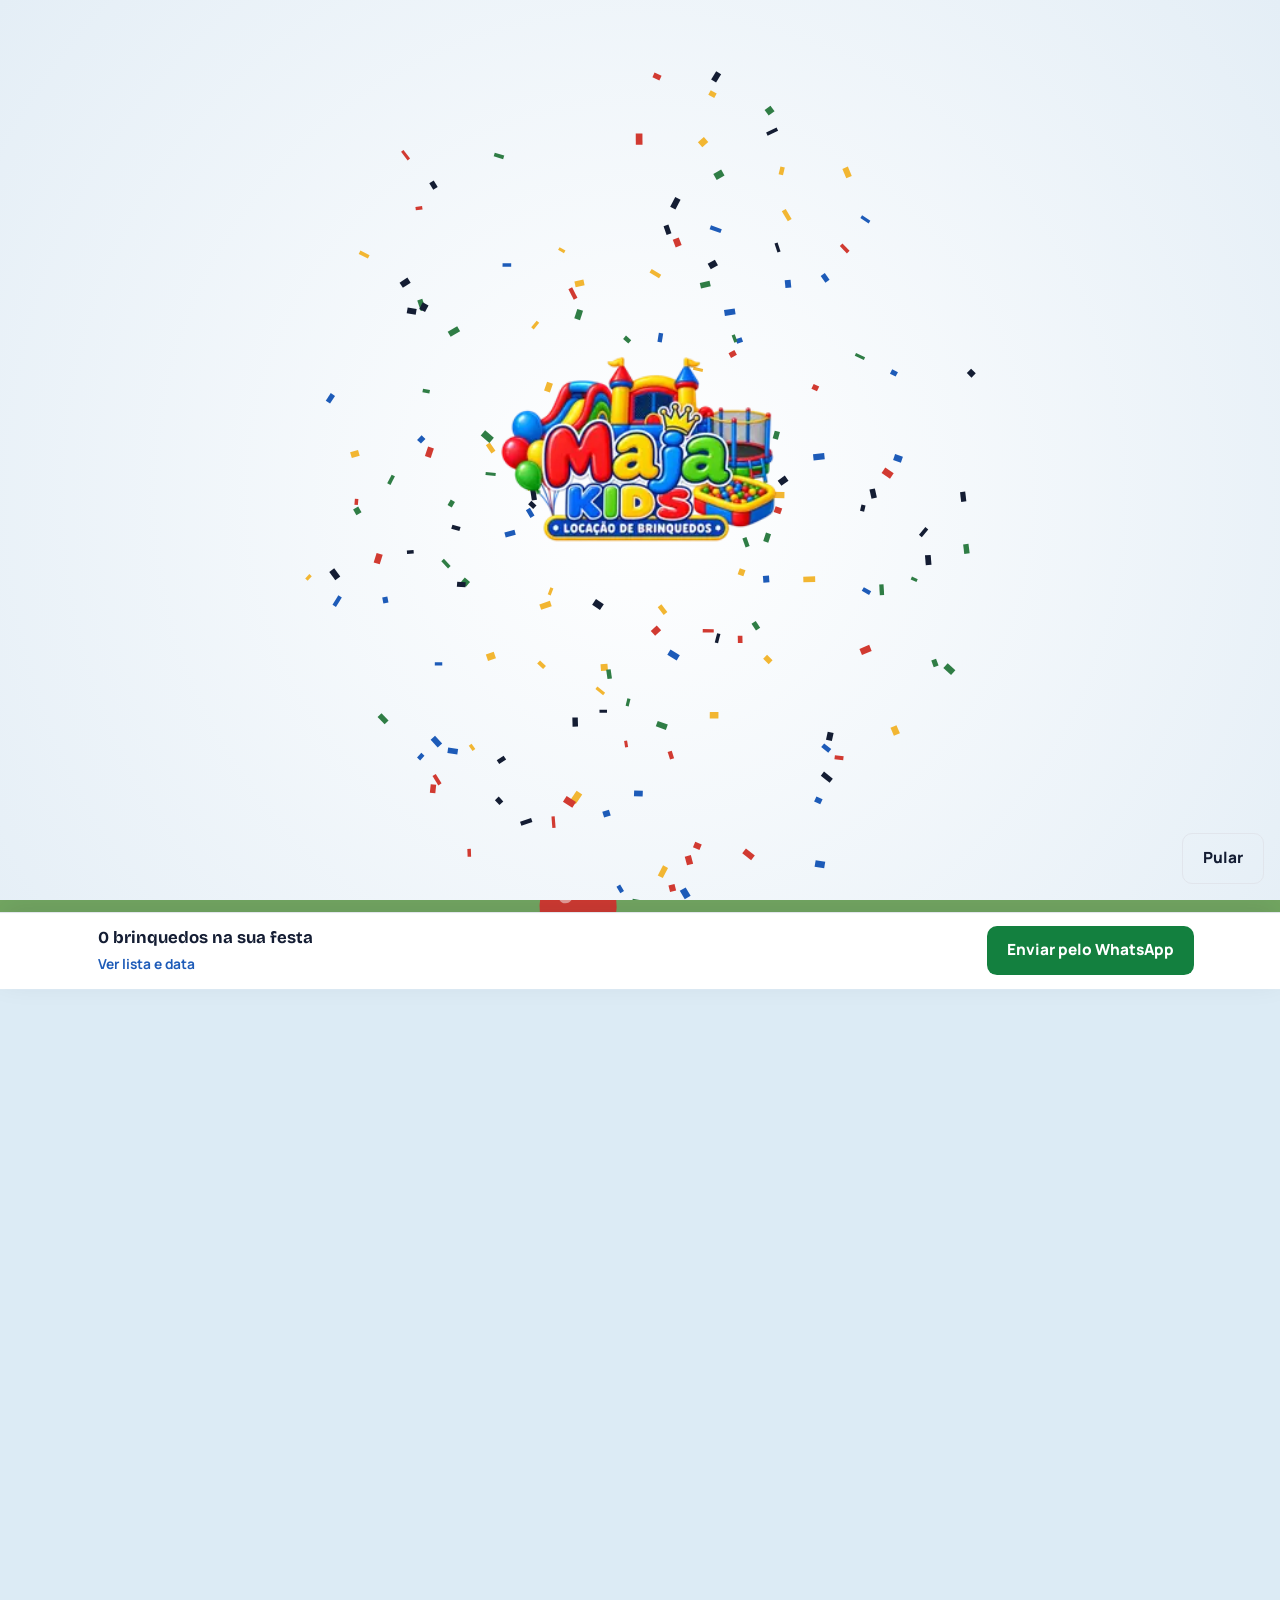
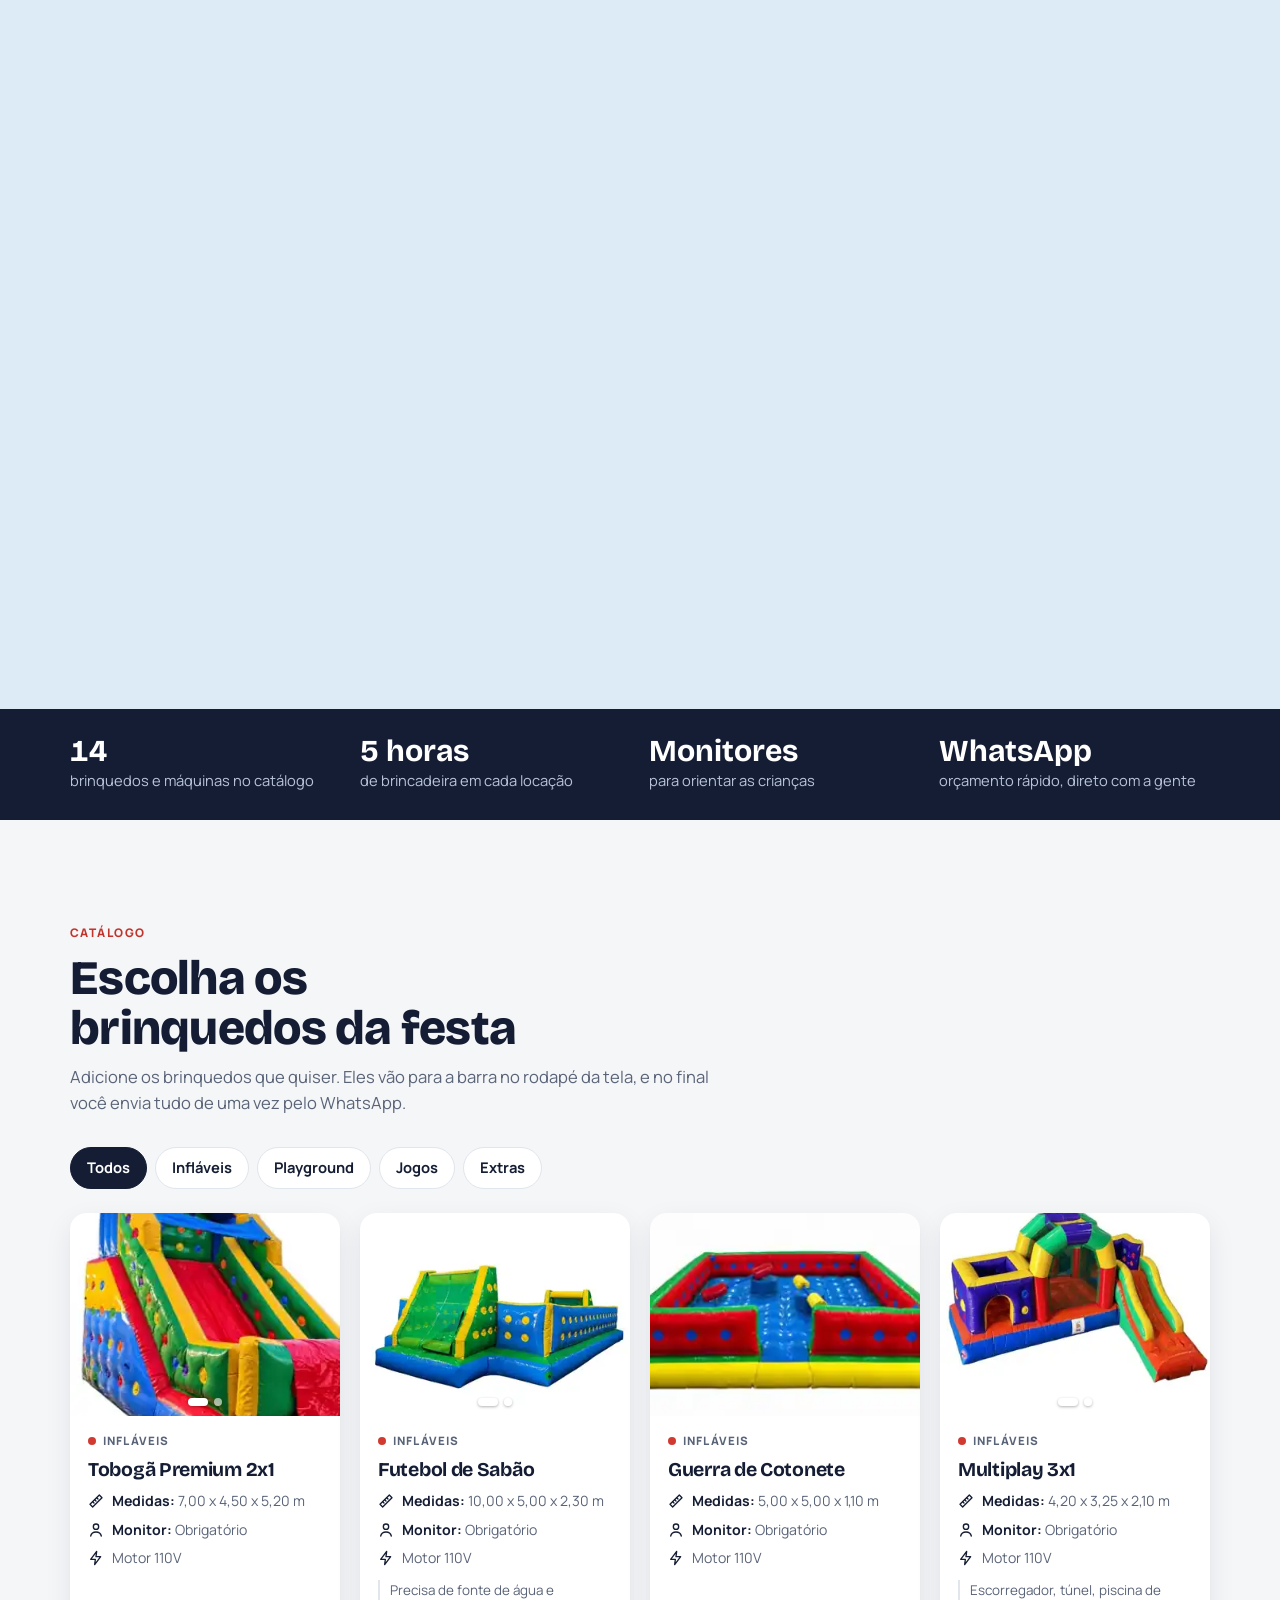
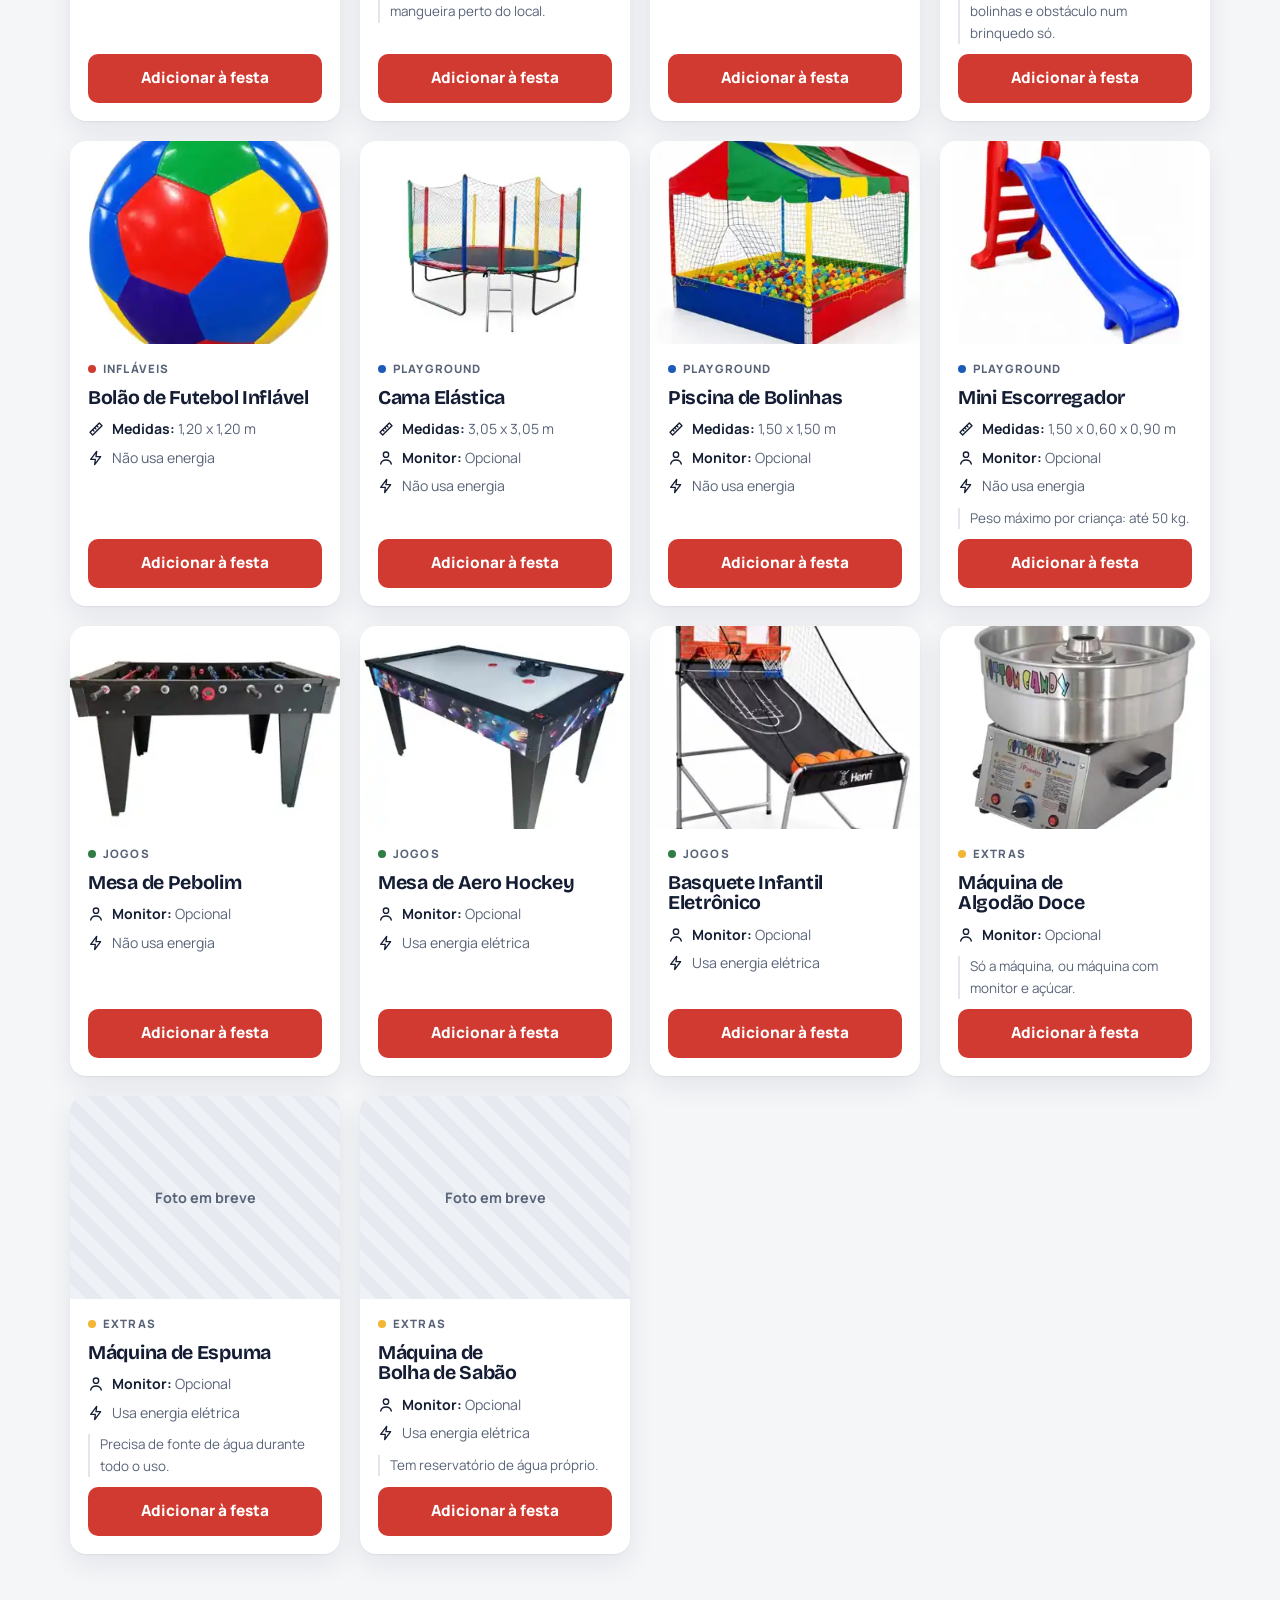
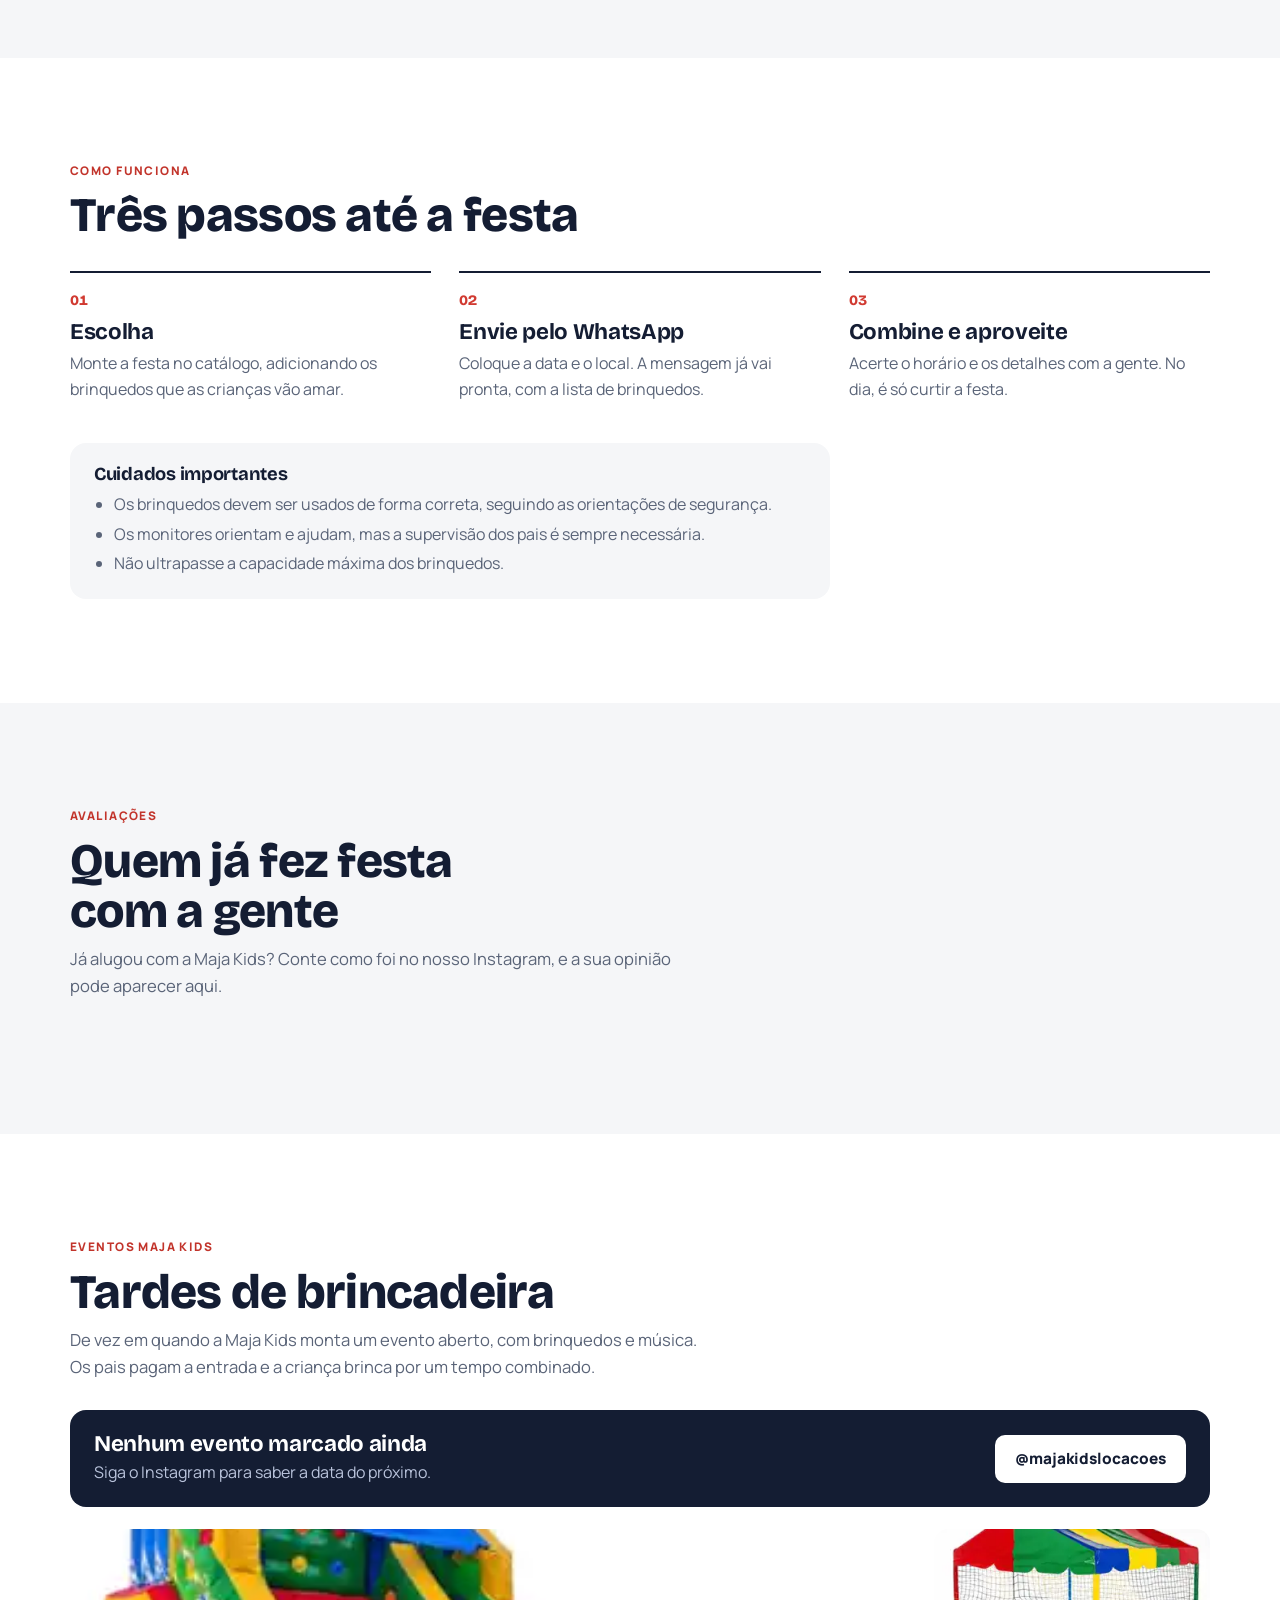
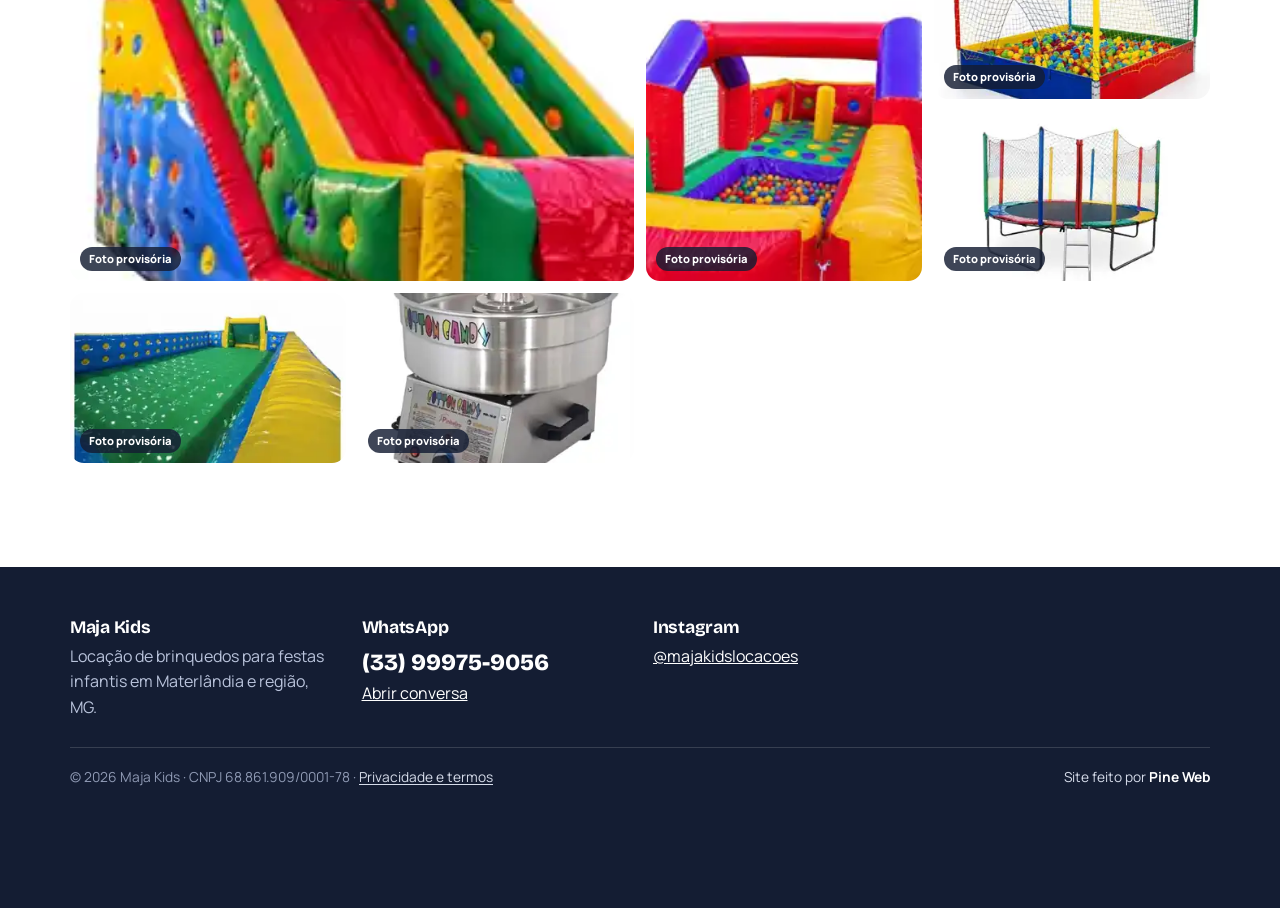
==== commit 1263efb0: "Painel do dono (parte 1): login e Reservas no Cloudflare D1 Refaz grátis o painel da primeira versão" ====
--- a/public/index.html
+++ b/public/index.html
@@ -339,6 +339,8 @@
 /* Barra fixa da festa */
 .barra { position: fixed; left: 0; right: 0; bottom: 0; z-index: 70; background: var(--superficie); border-top: 1px solid var(--linha); box-shadow: 0 -10px 30px rgba(20,29,51,.1); padding-bottom: env(safe-area-inset-bottom, 0px); transition: transform .35s cubic-bezier(.2,.9,.3,1); }
 .barra[data-vazia="true"] { transform: translateY(115%); }
+.ocupado-aviso { display: block; color: var(--acento); font-weight: 700; font-size: .8rem; line-height: 1.3; }
+.add:disabled { background: var(--linha); color: var(--tinta-suave); cursor: not-allowed; }
 .barra-linha { display: flex; align-items: center; gap: 12px; padding-block: 12px; }
 .barra-linha .btn { white-space: nowrap; flex: 0 0 auto; }
 .curto { display: none; }
@@ -746,6 +748,7 @@
   const categorias = ["Todos", "Infláveis", "Playground", "Jogos", "Extras"];
   let catAtual = "Todos";
   const festa = new Set();
+  let ocupados = new Set(), pedidoData = 0;
   try { JSON.parse(localStorage.getItem("maja-festa") || "[]").forEach(id => { if (brinquedos.some(b => b.id === id)) festa.add(id); }); } catch (e) {}
 
   function montarFiltros() {
@@ -800,10 +803,26 @@
   }
   function marcarBotoes() {
     document.querySelectorAll(".add").forEach(bt => {
-      const tem = festa.has(bt.dataset.id);
+      const tem = festa.has(bt.dataset.id), ocupado = ocupados.has(bt.dataset.id);
       bt.setAttribute("aria-pressed", tem);
-      bt.textContent = tem ? "Na sua festa ✓" : "Adicionar à festa";
+      bt.disabled = ocupado && !tem;
+      bt.textContent = ocupado && !tem ? "Já reservado nessa data" : tem ? "Na sua festa ✓" : "Adicionar à festa";
     });
+  }
+
+  /* ===== Disponibilidade: brinquedos já reservados na data escolhida (vem do painel) ===== */
+  async function checarData(data) {
+    const meu = ++pedidoData;
+    let novos = new Set();
+    if (data) {
+      try {
+        const r = await fetch("/api/disponibilidade?data=" + encodeURIComponent(data));
+        if (r.ok) novos = new Set(((await r.json()).ocupados || []).filter(id => typeof id === "string"));
+      } catch (e) {}
+    }
+    if (meu !== pedidoData) return;
+    ocupados = novos;
+    atualizar();
   }
 
   /* ===== Brinquedo voando até a barra ===== */
@@ -840,7 +859,7 @@
     if (novo) { const br = $("barra"); br.classList.remove("pulso"); void br.offsetWidth; br.classList.add("pulso"); }
     $("lista").replaceChildren(...lista.map(b => {
       const li = document.createElement("li");
-      li.innerHTML = `<img src="${capa(b)}" alt=""><span>${b.nome}</span><button class="tirar">Remover</button>`;
+      li.innerHTML = `<img src="${capa(b)}" alt=""><span>${b.nome}${ocupados.has(b.id) ? '<small class="ocupado-aviso">Já reservado nessa data. Escolha outra data ou tire da lista.</small>' : ""}</span><button class="tirar">Remover</button>`;
       li.querySelector(".tirar").addEventListener("click", () => { festa.delete(b.id); atualizar(); });
       return li;
     }));
@@ -857,6 +876,7 @@
     $("enviar").href = `https://wa.me/${WHATSAPP}?text=${encodeURIComponent(msg)}`;
   }
   ["data-festa", "local-festa"].forEach(id => $(id).addEventListener("input", atualizarLink));
+  $("data-festa").addEventListener("change", () => checarData(dataValida($("data-festa").value)));
   /* Verificação de dados (regra PineWeb): data só entra na mensagem se for de hoje até 2 anos à frente */
   const isoLocal = d => `${d.getFullYear()}-${String(d.getMonth() + 1).padStart(2, "0")}-${String(d.getDate()).padStart(2, "0")}`;
   const hoje = new Date(), limite = new Date(hoje.getFullYear() + 2, hoje.getMonth(), hoje.getDate());
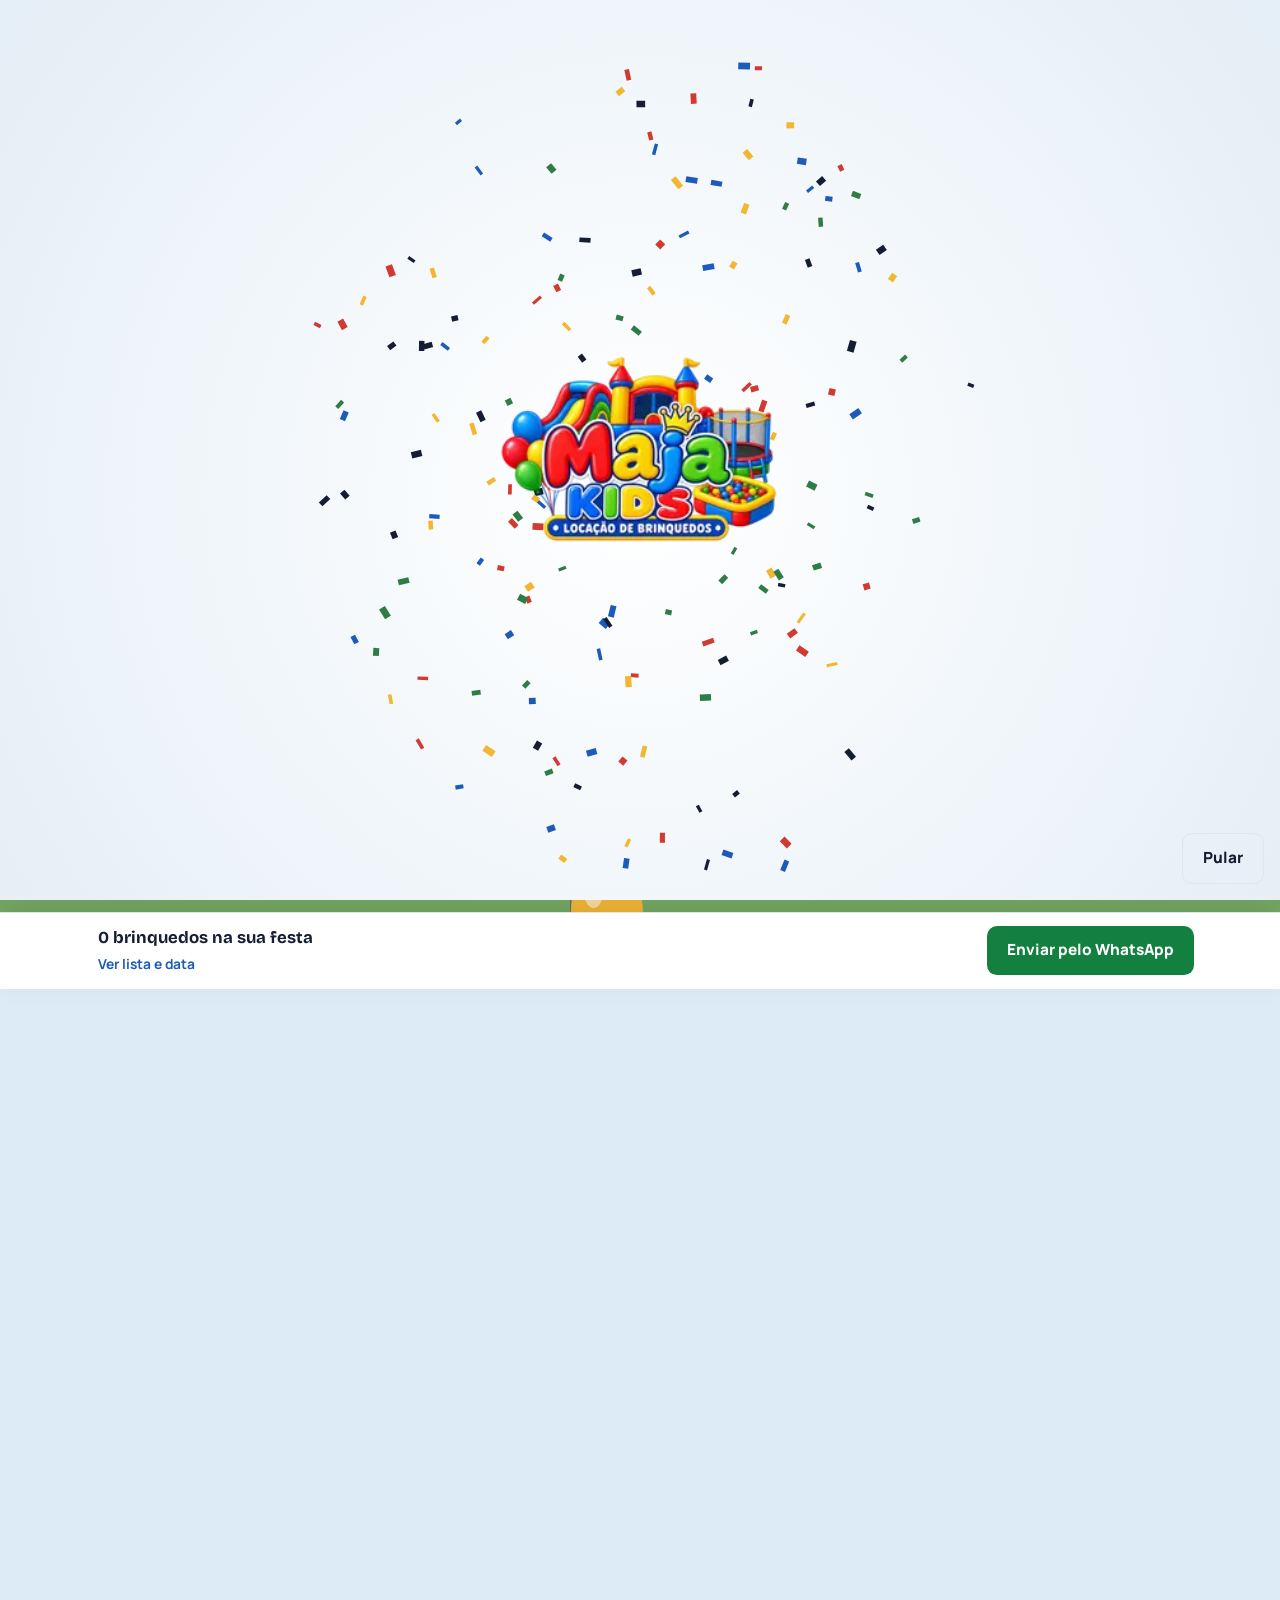
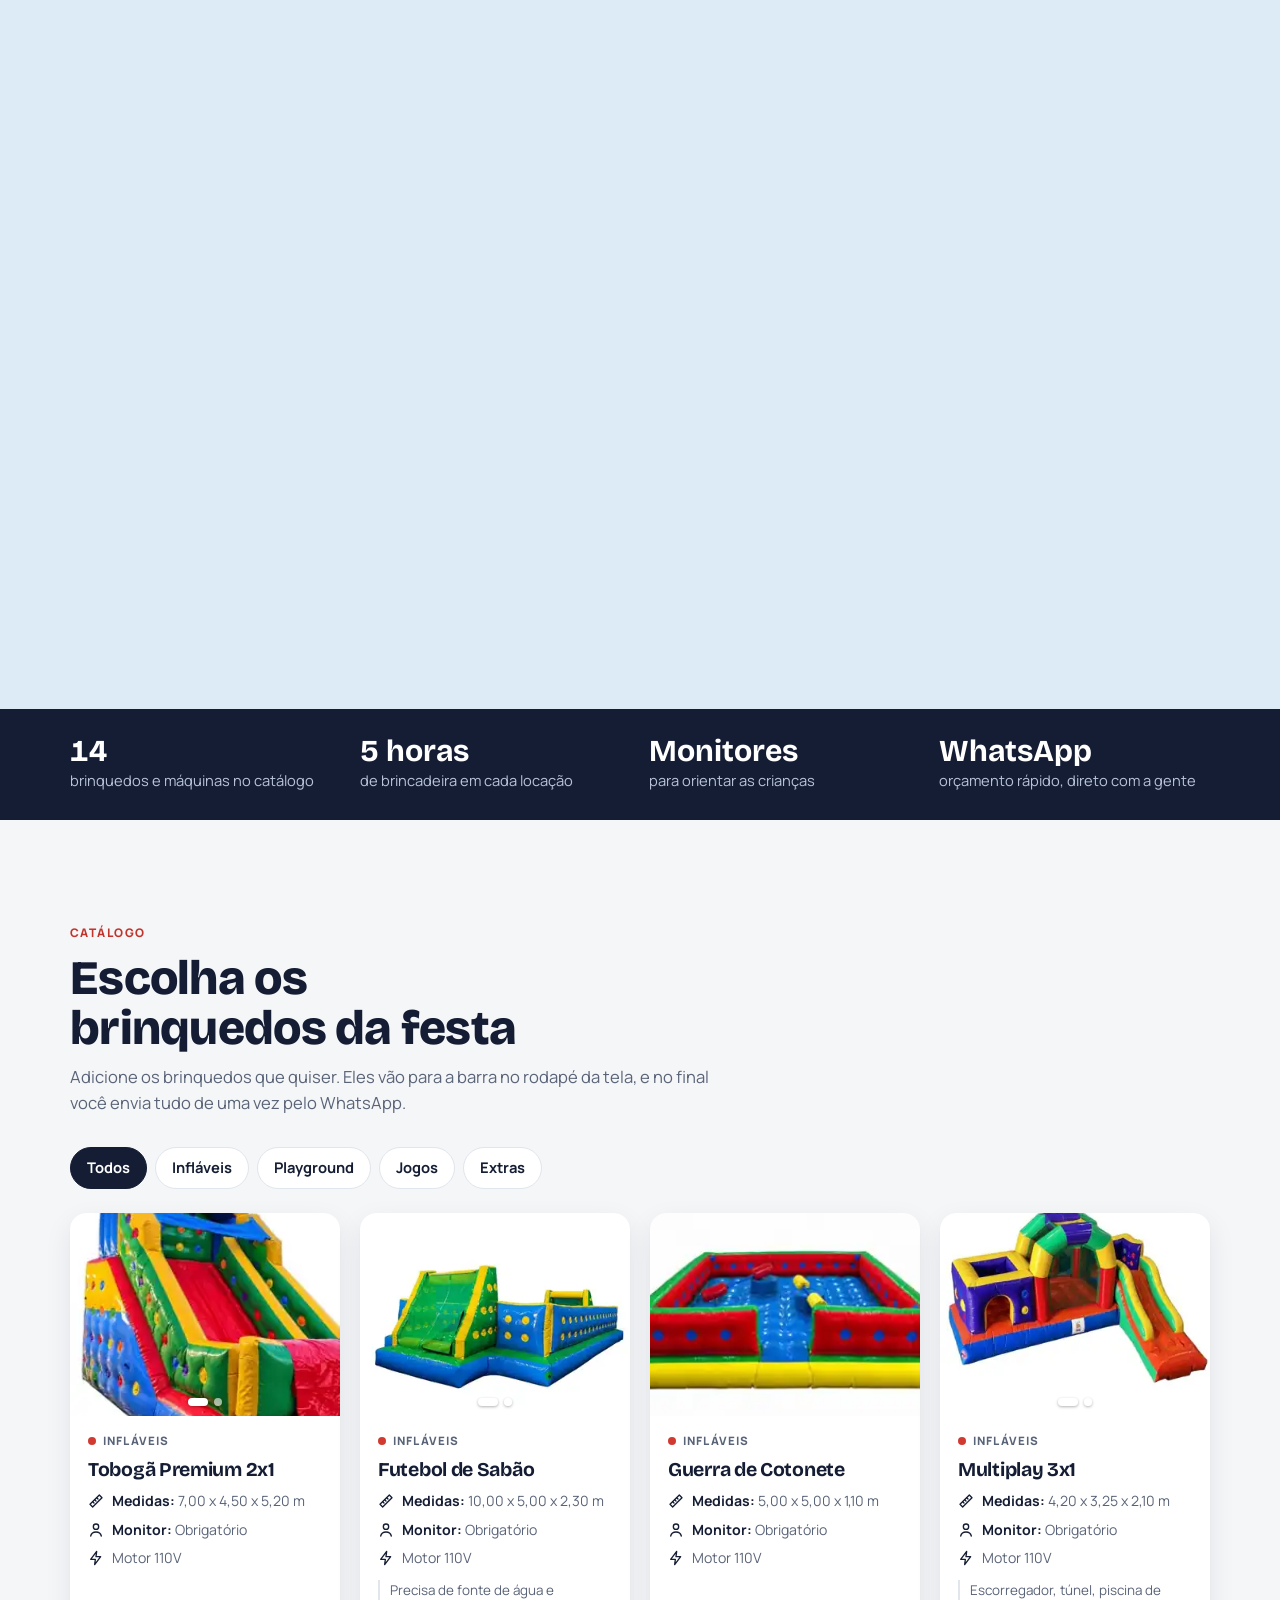
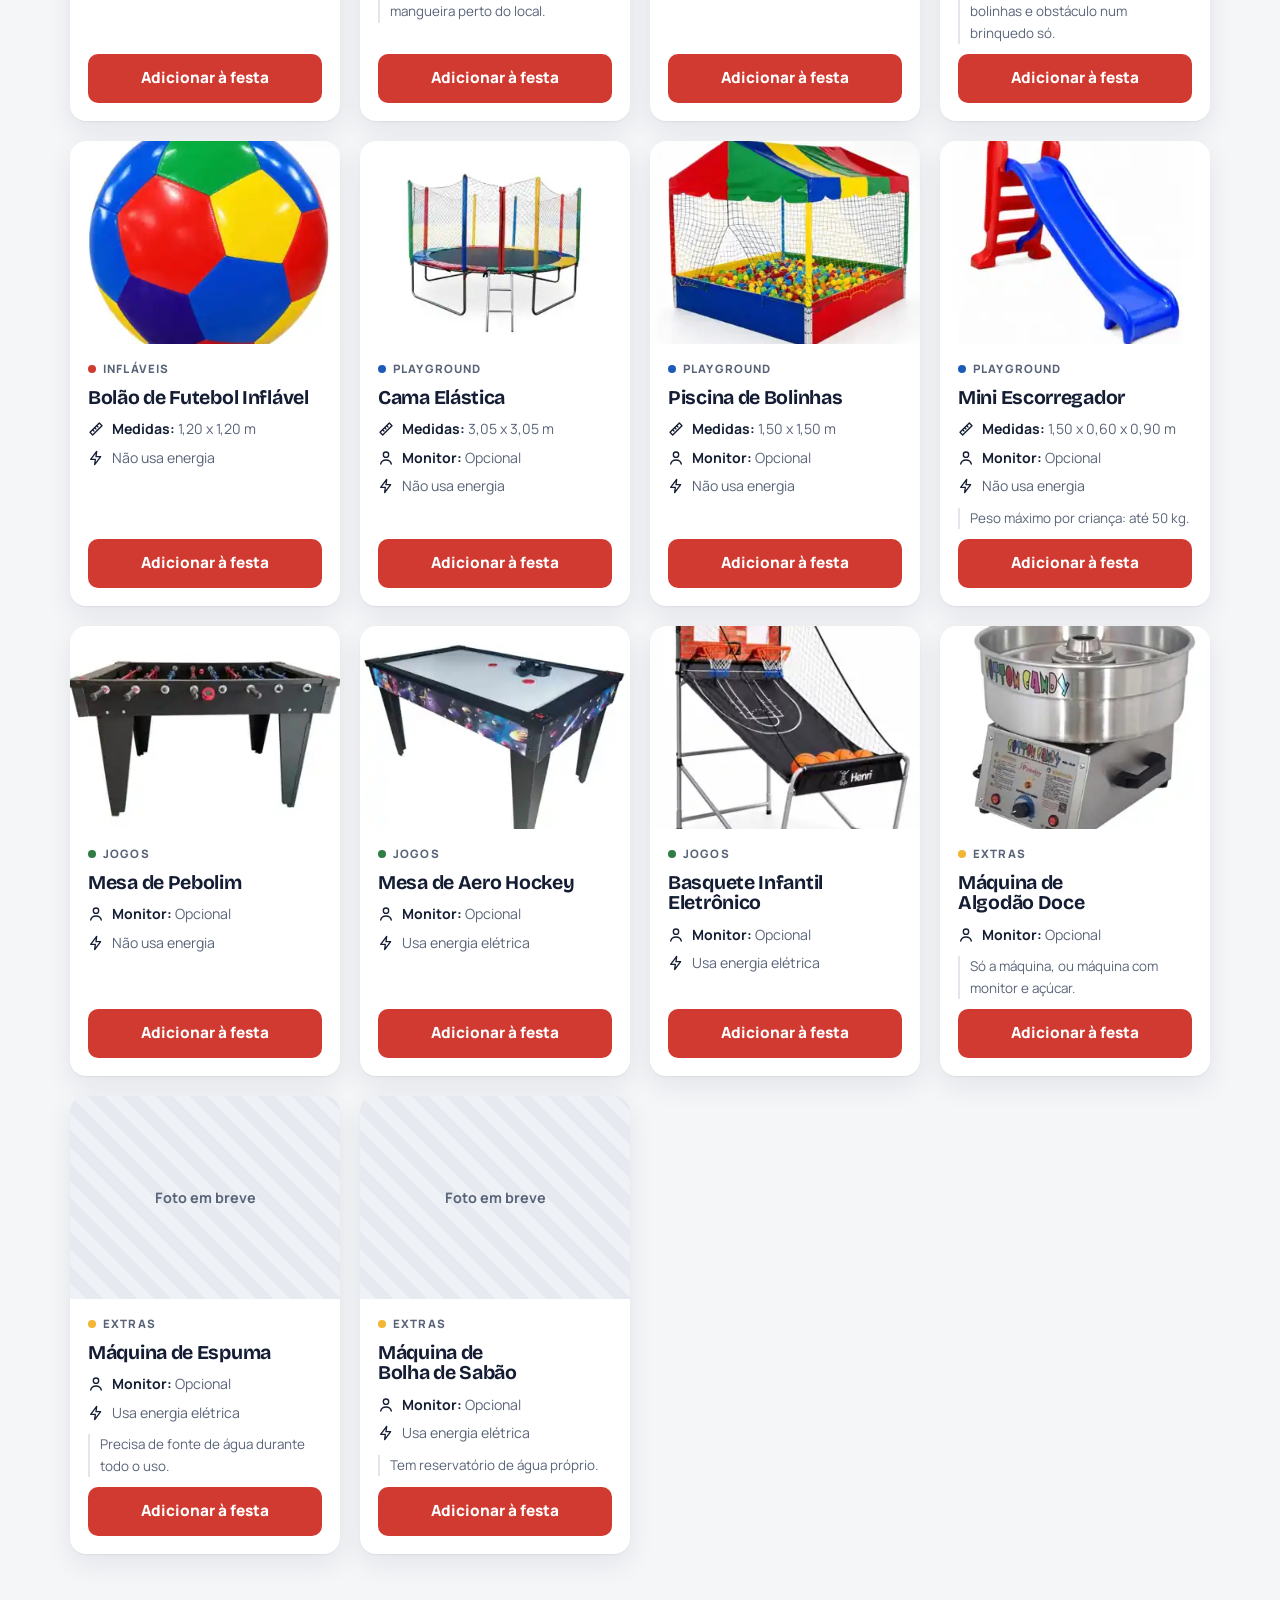
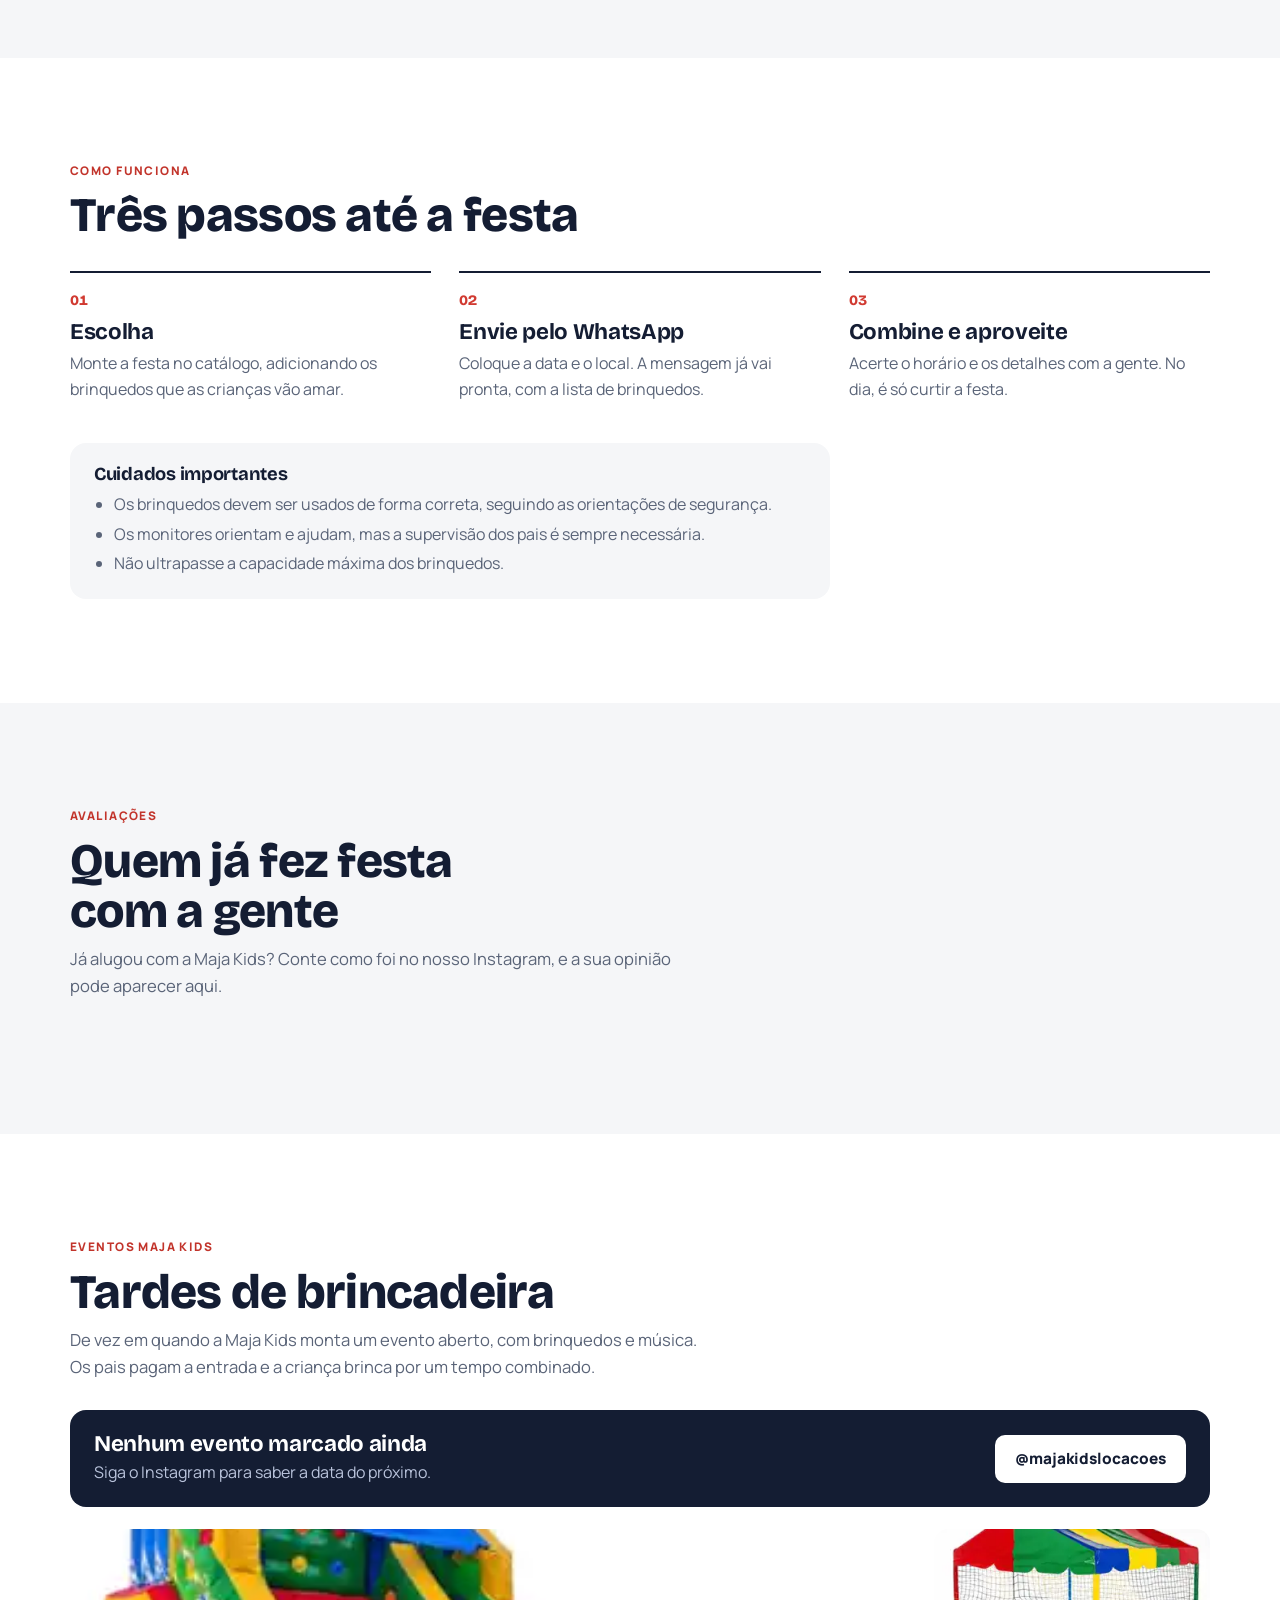
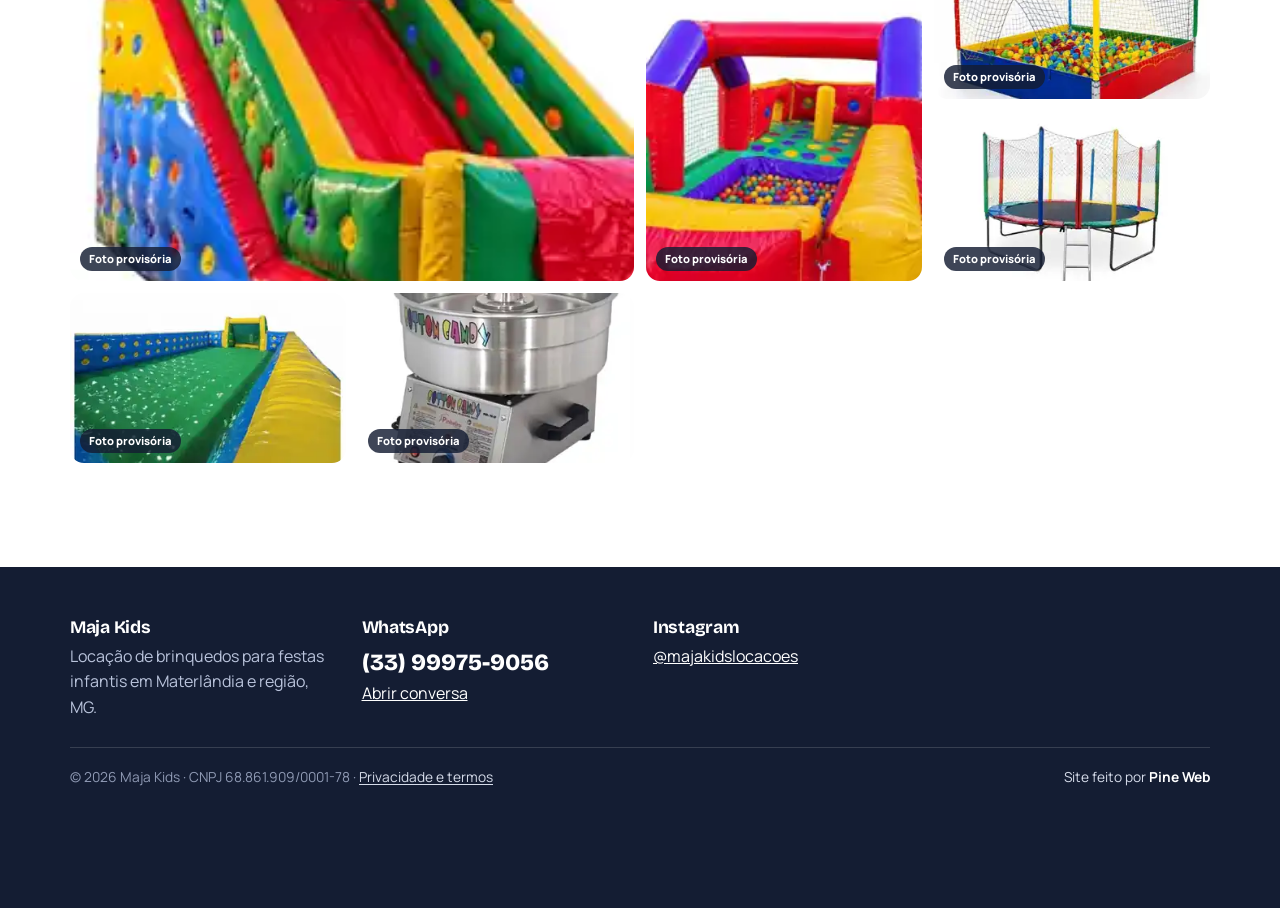
==== commit a30b83b7: "Painel completo: Semana, Orçamentos, Acervo, Eventos, Financeiro, Relatórios, contrato e pedido pelo" ====
--- a/public/index.html
+++ b/public/index.html
@@ -367,6 +367,12 @@
 .campo label { font-weight: 700; font-size: .84rem; }
 .campo input { font: inherit; padding: 10px 12px; border-radius: 10px; border: 1.5px solid var(--linha); background: var(--superficie); color: var(--tinta); min-width: 0; }
 .campo input:focus { outline: none; border-color: var(--azul); }
+.pedido { display: grid; gap: 10px; border-top: 1px dashed var(--linha); padding-top: 14px; }
+.pedido-titulo { font-weight: 700; }
+.pedido-linha { display: flex; gap: 12px; align-items: center; flex-wrap: wrap; }
+.pedido-linha .erro-campo { margin: 0; }
+.pedido-linha .erro-campo.ok { color: var(--whats); font-weight: 700; }
+.escondido { position: absolute; left: -9999px; width: 1px; height: 1px; overflow: hidden; }
 .erro-campo { margin: 0; font-size: .8rem; font-weight: 700; color: #B42318; }
 .erro-campo:empty { display: none; }
 .nota { font-size: .8rem; color: var(--tinta-suave); }
@@ -599,6 +605,16 @@
         <div class="campo"><label for="local-festa">Bairro ou cidade</label><input type="text" id="local-festa" placeholder="Ex.: Centro" autocomplete="address-level2" maxlength="60"></div>
       </div>
       <p class="nota">O botão abre o WhatsApp da Maja Kids, (33) 99975-9056, com a mensagem pronta. A reserva é confirmada na conversa.</p>
+      <form class="pedido" id="pedido" novalidate>
+        <p class="pedido-titulo">Prefere que a gente chame você? Deixe seu nome e WhatsApp e mandamos o orçamento.</p>
+        <div class="campos">
+          <div class="campo"><label for="p-nome">Nome e sobrenome</label><input id="p-nome" autocomplete="name" maxlength="80" required></div>
+          <div class="campo"><label for="p-tel">WhatsApp com DDD</label><input id="p-tel" type="tel" inputmode="tel" autocomplete="tel-national" placeholder="(33) 99999-9999" maxlength="20" required></div>
+        </div>
+        <div class="escondido" aria-hidden="true"><label for="p-empresa">Empresa</label><input id="p-empresa" tabindex="-1" autocomplete="off"></div>
+        <div class="pedido-linha"><button class="btn primario" id="p-enviar">Pedir orçamento</button><p class="erro-campo" id="p-msg" aria-live="polite"></p></div>
+        <p class="nota">Usamos seu nome e telefone só para responder este pedido. Veja a <a href="privacidade">política de privacidade</a>.</p>
+      </form>
     </div>
   </div>
   <div class="miolo faixa">
@@ -887,6 +903,26 @@
     ok ? $("data-festa").removeAttribute("aria-invalid") : $("data-festa").setAttribute("aria-invalid", "true");
     return ok ? v : "";
   }
+  /* Pedido de orçamento pelo site (vai para o painel da Maja Kids). Regra PineWeb: campo isca + validação aqui e no servidor */
+  $("pedido").addEventListener("submit", async ev => {
+    ev.preventDefault();
+    const msg = $("p-msg"), bt = $("p-enviar");
+    const nome = $("p-nome").value.trim().replace(/\s+/g, " "), tel = $("p-tel").value.replace(/\D/g, "").replace(/^55(?=\d{10,11}$)/, "");
+    msg.classList.remove("ok");
+    if (nome.split(" ").filter(p => p.length > 1).length < 2) { msg.textContent = "Escreva seu nome e sobrenome."; $("p-nome").focus(); return; }
+    if (!/^[1-9]{2}9\d{8}$/.test(tel)) { msg.textContent = "Escreva um celular com DDD, por exemplo (33) 99999-9999."; $("p-tel").focus(); return; }
+    if (!festa.size) { msg.textContent = "Escolha pelo menos um brinquedo no catálogo."; return; }
+    bt.disabled = true; msg.textContent = "Enviando…";
+    try {
+      const r = await fetch("/api/pedido-orcamento", { method: "POST", headers: { "content-type": "application/json" },
+        body: JSON.stringify({ nome, telefone: tel, data: dataValida($("data-festa").value), local: $("local-festa").value.trim(), brinquedos: [...festa], empresa: $("p-empresa").value }) });
+      const d = await r.json().catch(() => ({}));
+      if (!r.ok) throw new Error(d.erro || "Não deu para enviar agora. Chame a gente no WhatsApp.");
+      msg.textContent = "Pedido enviado! A Maja Kids vai te chamar no WhatsApp."; msg.classList.add("ok");
+      $("pedido").reset();
+    } catch (e) { msg.textContent = e.message; }
+    finally { bt.disabled = false; }
+  });
   $("ver").addEventListener("click", () => {
     const d = $("detalhe"), abrir = d.hidden;
     d.hidden = !abrir; $("ver").setAttribute("aria-expanded", abrir);
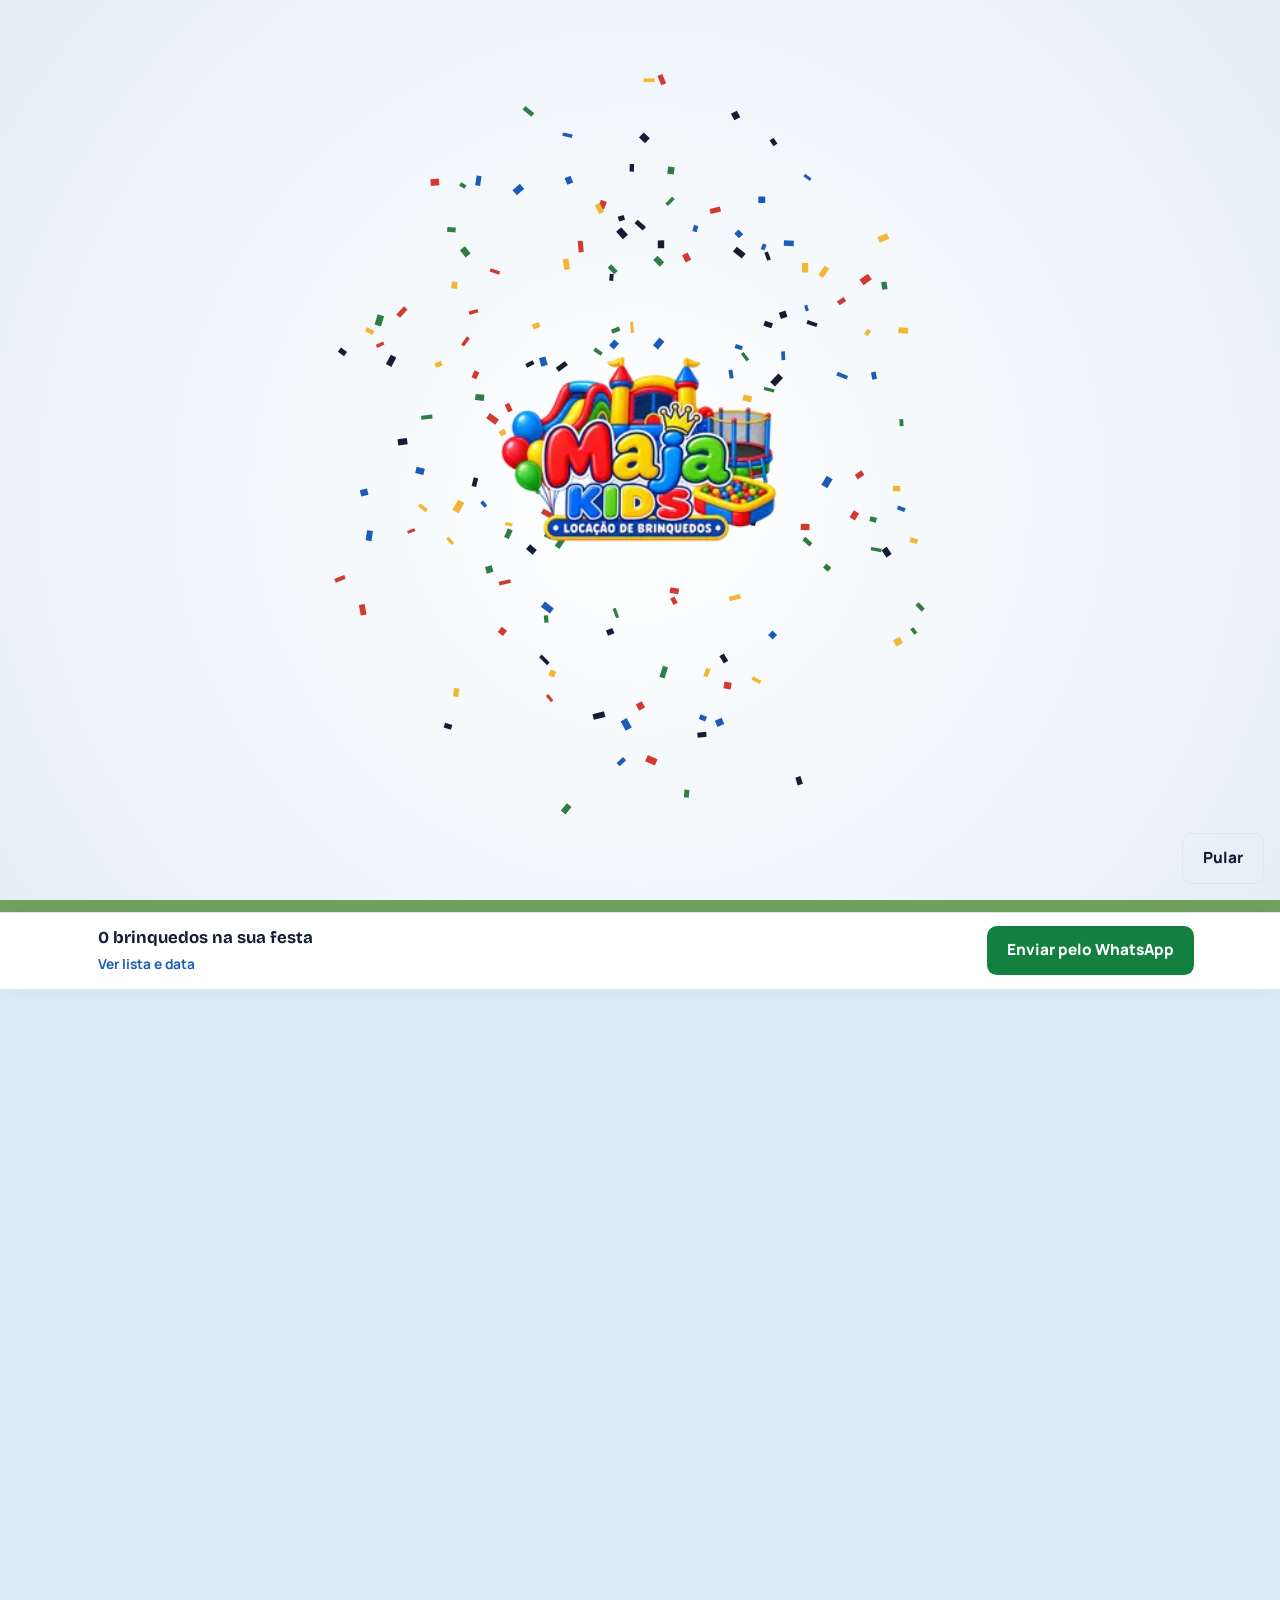
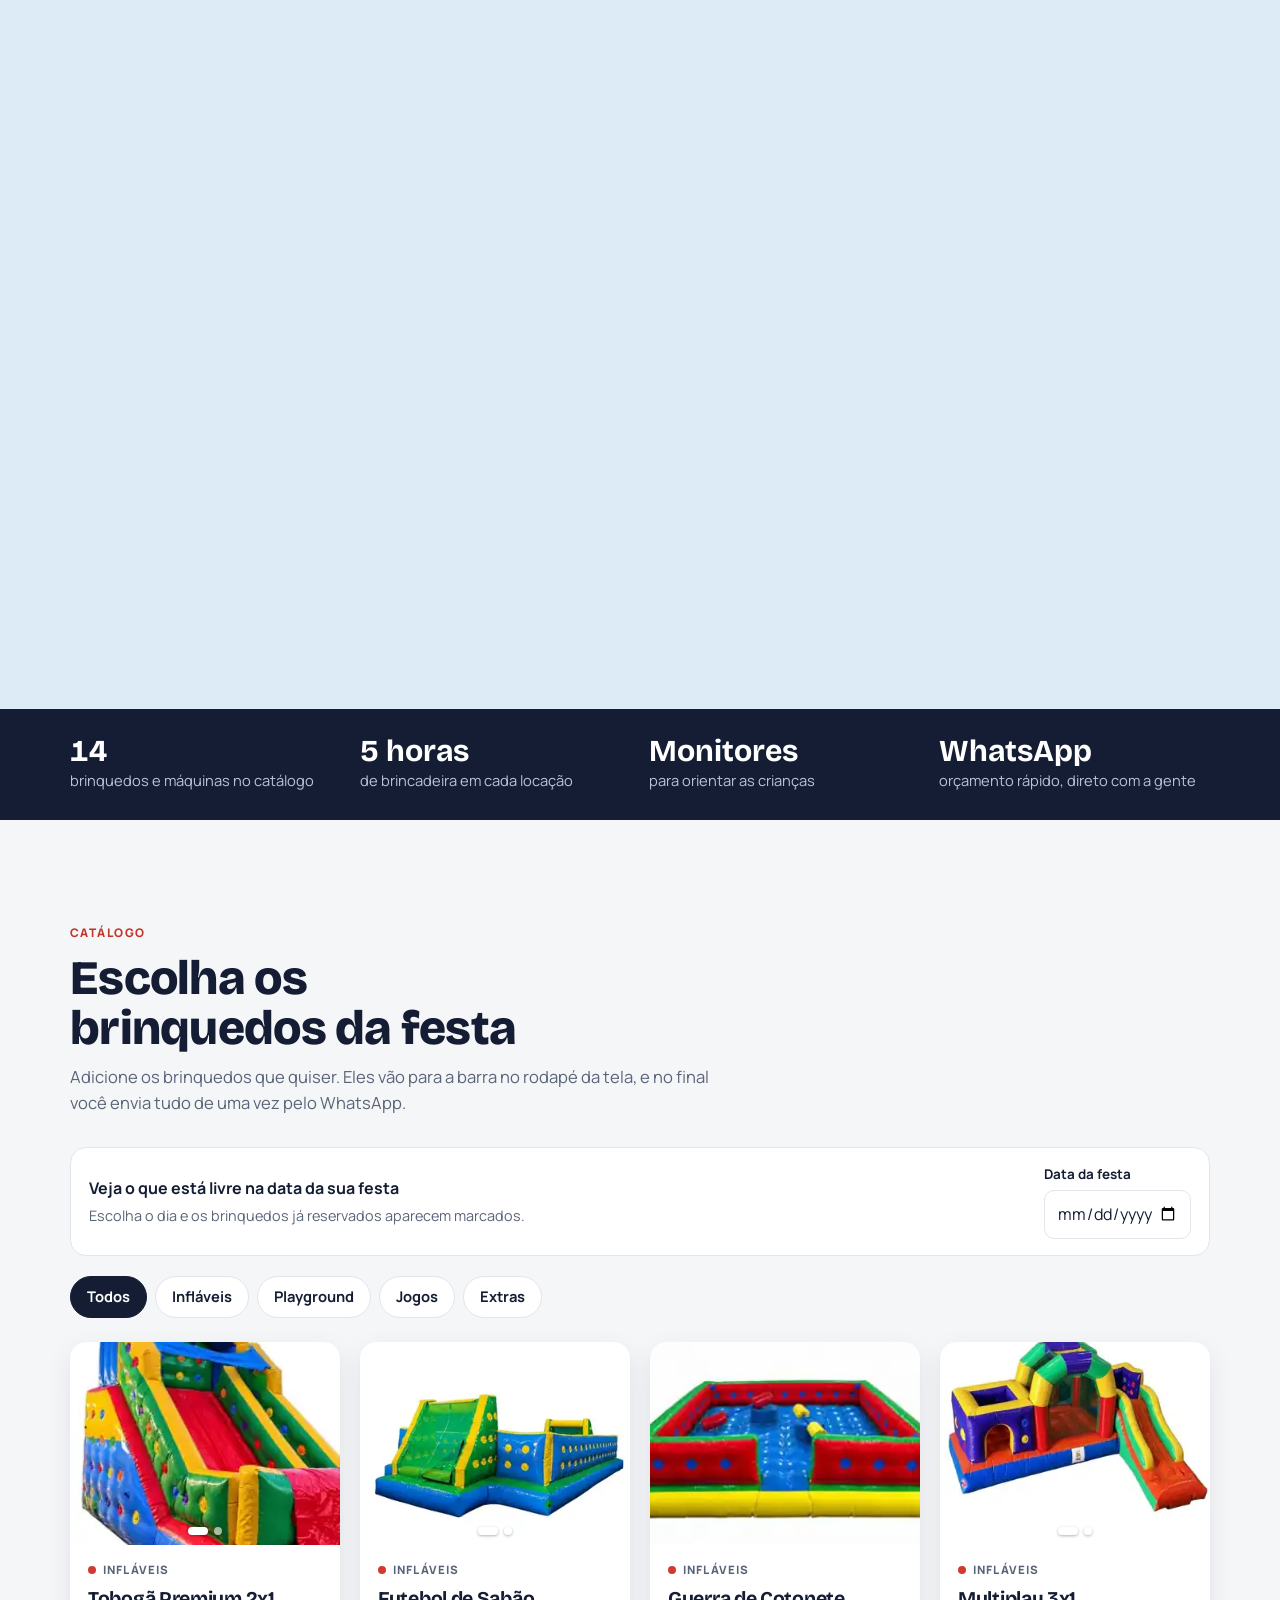
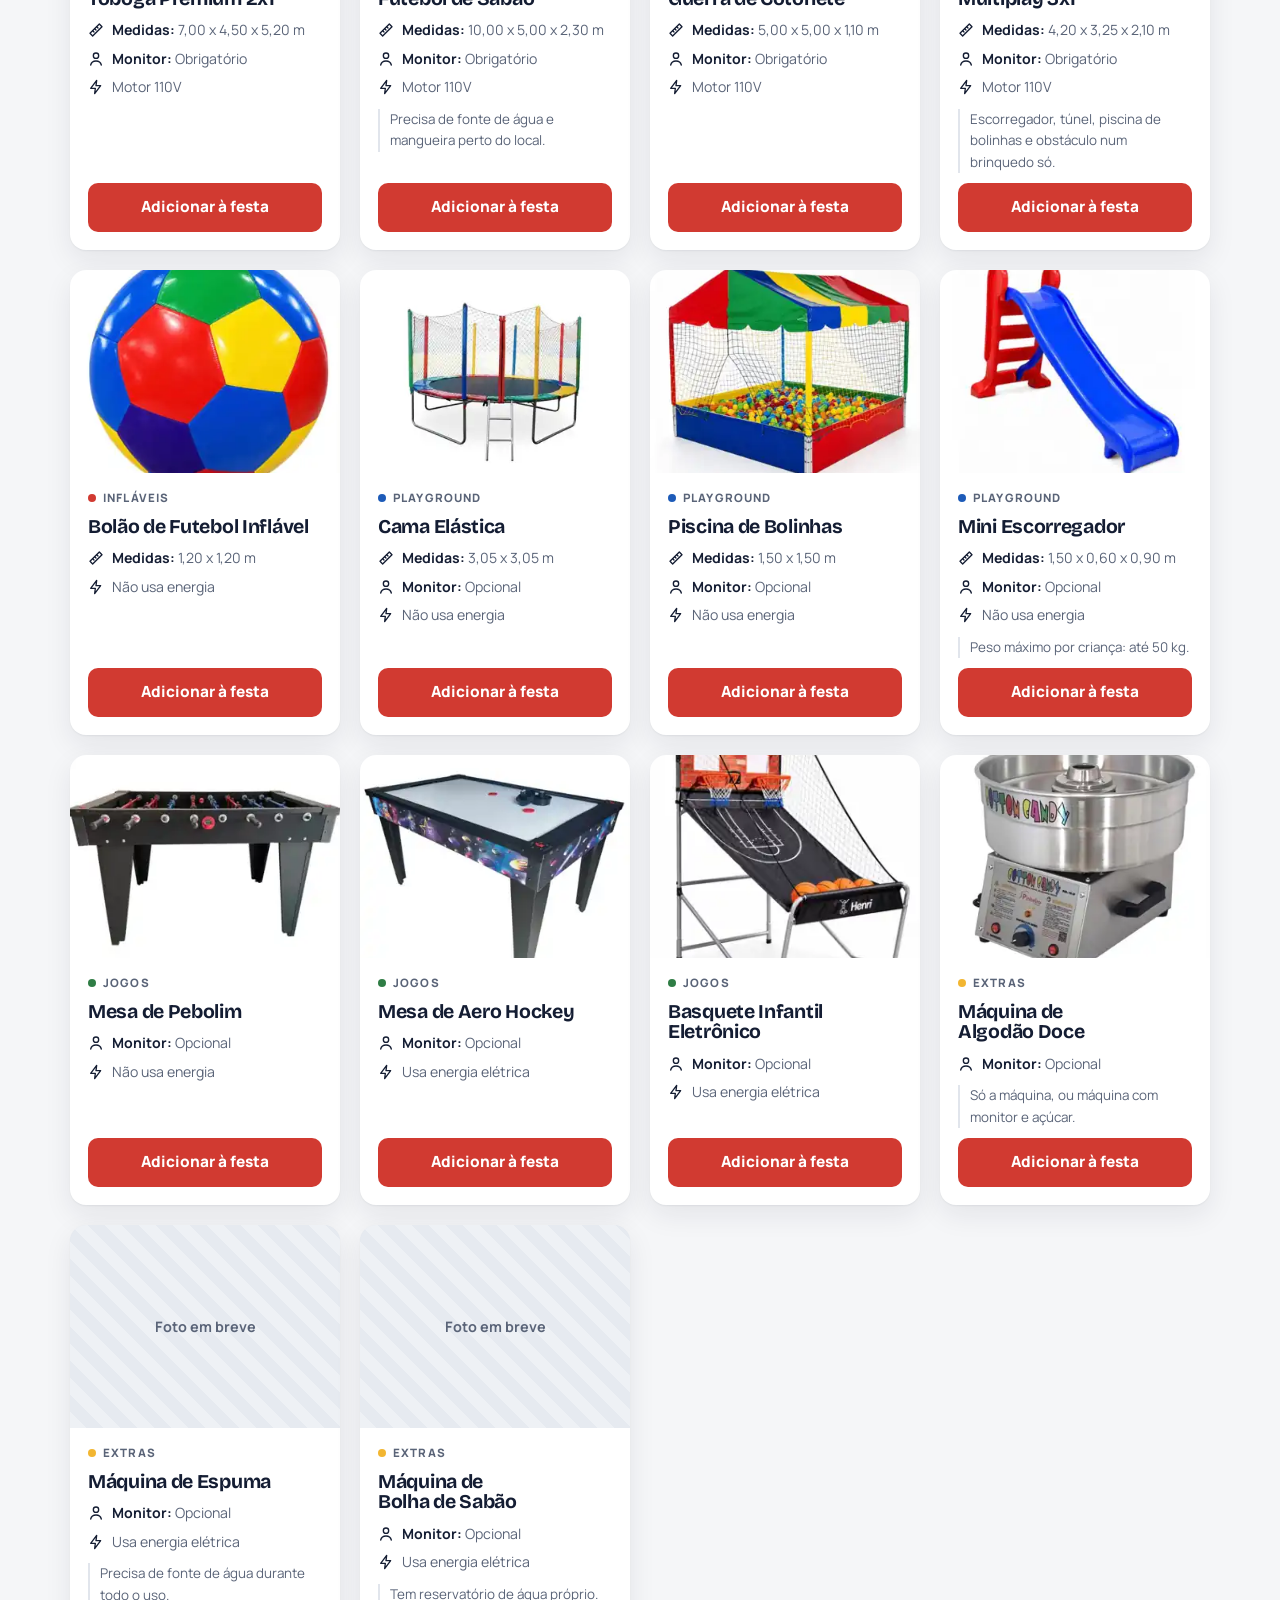
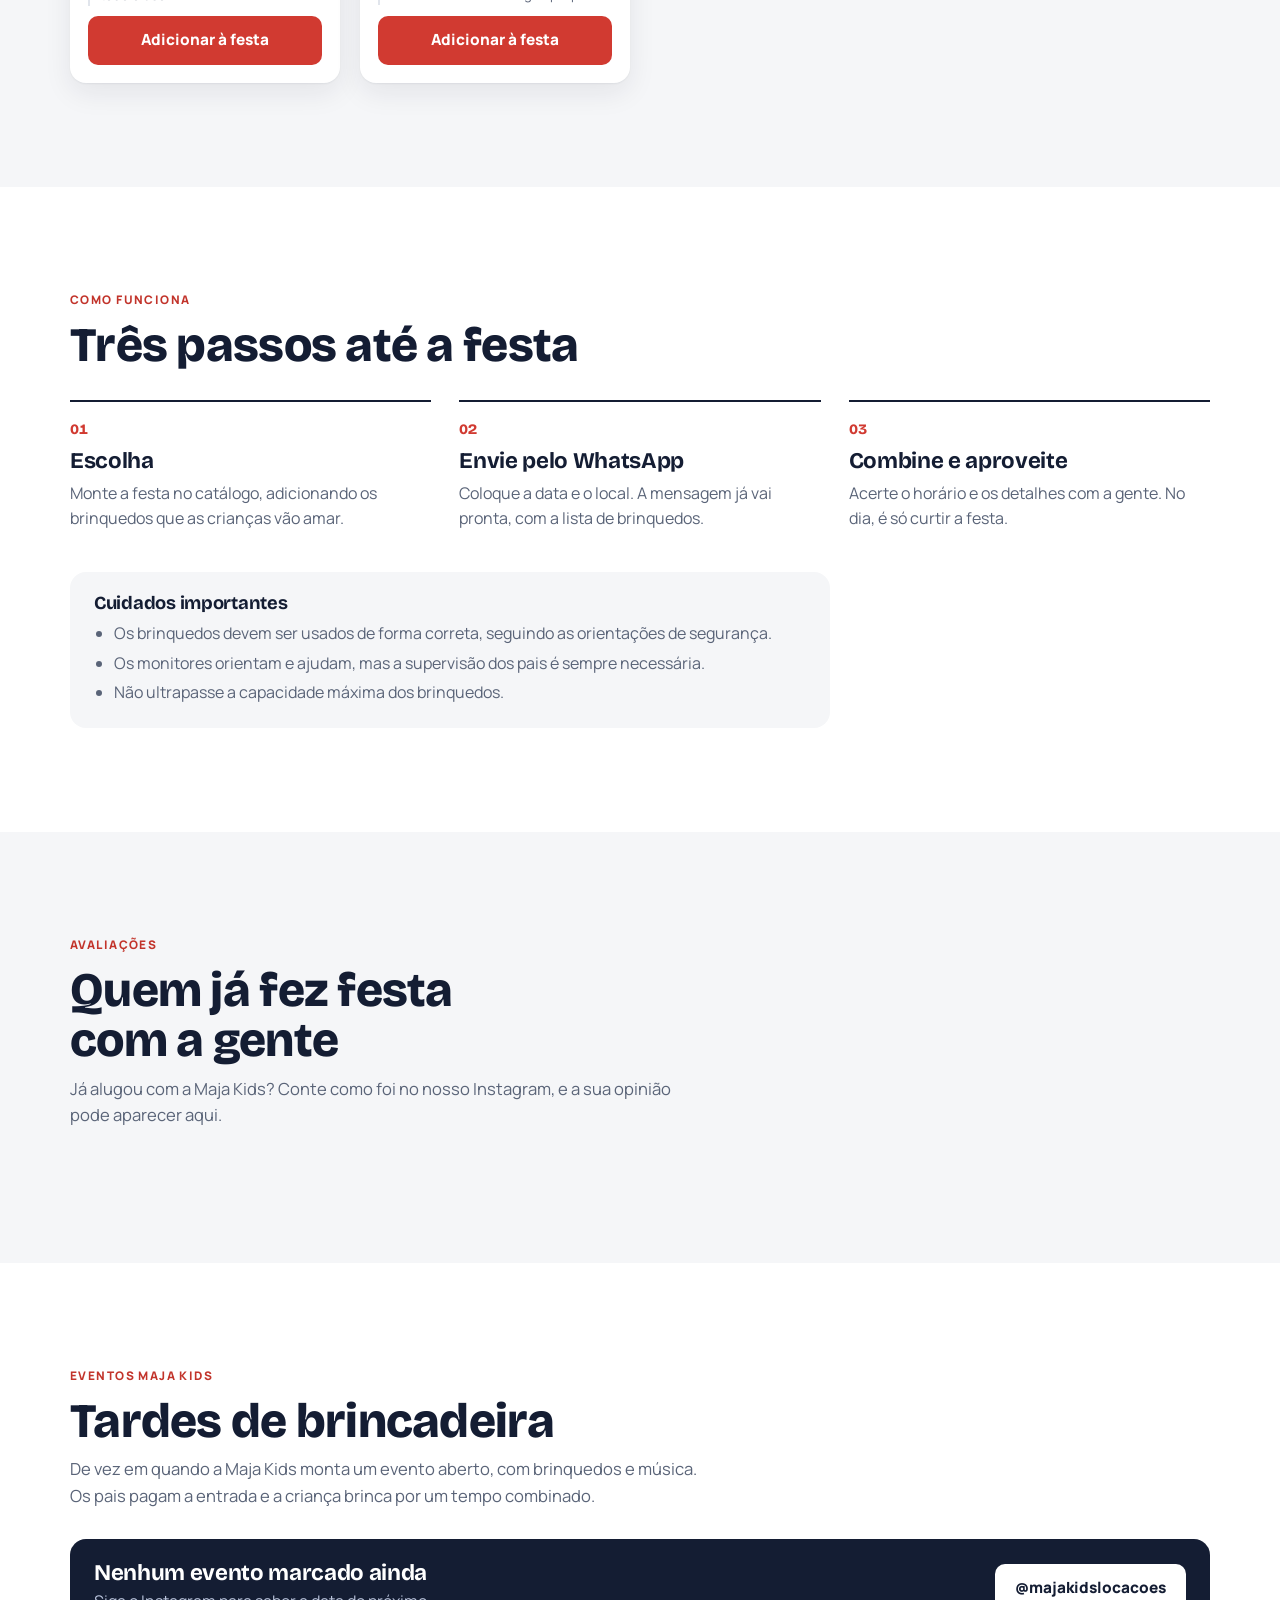
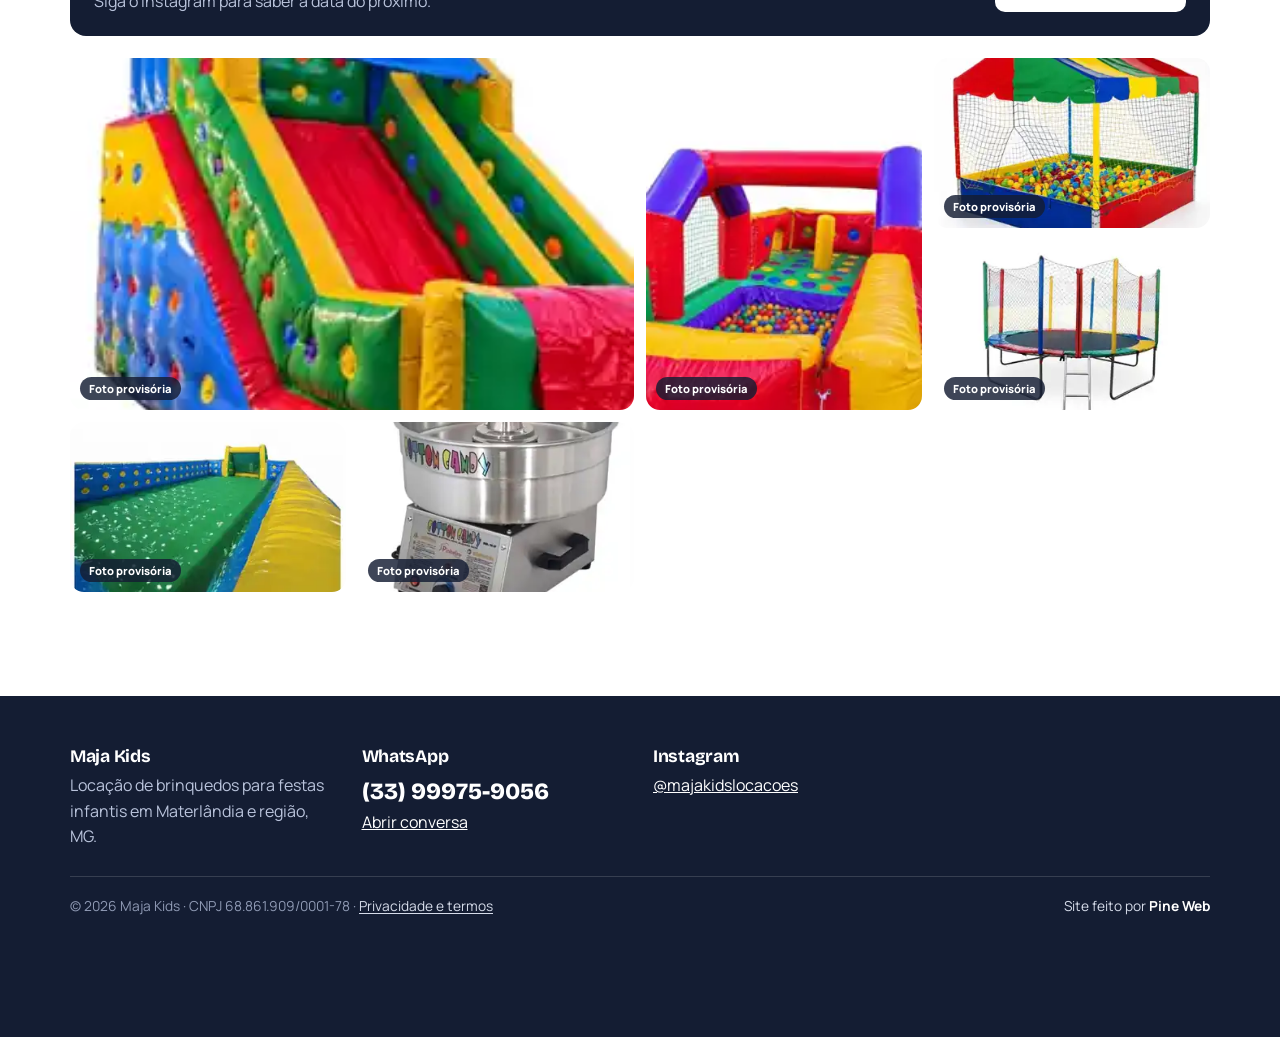
==== commit daace0eb: "Site: área visível para consultar a disponibilidade por data no catálogo Co-Authored-By: Claude Opus" ====
--- a/public/index.html
+++ b/public/index.html
@@ -260,6 +260,18 @@
 .cabeca p { color: var(--tinta-suave); font-size: 1.04rem; }
 
 /* Catálogo */
+.dispo { display: grid; grid-template-columns: 1fr auto; gap: 10px 18px; align-items: center; background: var(--superficie); border: 1.5px solid var(--linha); border-radius: 16px; padding: 16px 18px; margin-bottom: 20px; }
+.dispo-txt { display: grid; gap: 2px; }
+.dispo-txt span { font-size: .9rem; color: var(--tinta-suave); }
+.dispo-campo { display: grid; gap: 4px; }
+.dispo-campo label { font-weight: 700; font-size: .84rem; }
+.dispo-campo input { font: inherit; padding: 10px 12px; border-radius: 10px; border: 1.5px solid var(--linha); background: var(--superficie); color: var(--tinta); }
+.dispo-campo input:focus { outline: none; border-color: var(--azul); }
+.dispo-msg { grid-column: 1 / -1; margin: 0; font-weight: 700; font-size: .92rem; }
+.dispo-msg:empty { display: none; }
+.dispo-msg.livre { color: var(--whats); }
+.dispo-msg.ocupado { color: #B42318; }
+@media (max-width: 620px) { .dispo { grid-template-columns: 1fr; } }
 .filtros { display: flex; gap: 8px; flex-wrap: wrap; margin-bottom: 24px; }
 .filtro { border: 1.5px solid var(--linha); background: var(--superficie); border-radius: 999px; padding: 8px 16px; font-weight: 700; font-size: .92rem; transition: border-color .15s, background .15s; }
 .filtro:hover { border-color: var(--tinta-suave); }
@@ -512,6 +524,11 @@
         <h2>Escolha os brinquedos da festa</h2>
         <p>Adicione os brinquedos que quiser. Eles vão para a barra no rodapé da tela, e no final você envia tudo de uma vez pelo WhatsApp.</p>
       </div>
+      <div class="dispo" id="dispo">
+        <div class="dispo-txt"><b>Veja o que está livre na data da sua festa</b><span>Escolha o dia e os brinquedos já reservados aparecem marcados.</span></div>
+        <div class="dispo-campo"><label for="data-consulta">Data da festa</label><input type="date" id="data-consulta"></div>
+        <p class="dispo-msg" id="dispo-msg" aria-live="polite"></p>
+      </div>
       <div class="filtros" id="filtros" role="group" aria-label="Filtrar por tipo de brinquedo"></div>
       <div class="grade" id="grade"></div>
     </div>
@@ -828,16 +845,28 @@
 
   /* ===== Disponibilidade: brinquedos já reservados na data escolhida (vem do painel) ===== */
   async function checarData(data) {
-    const meu = ++pedidoData;
-    let novos = new Set();
+    const meu = ++pedidoData, msg = $("dispo-msg");
+    let novos = new Set(), falhou = false;
+    if ($("data-consulta").value !== (data || "")) $("data-consulta").value = data || "";
+    if ($("data-festa").value !== (data || "")) $("data-festa").value = data || "";
     if (data) {
+      msg.className = "dispo-msg"; msg.textContent = "Consultando…";
       try {
         const r = await fetch("/api/disponibilidade?data=" + encodeURIComponent(data));
-        if (r.ok) novos = new Set(((await r.json()).ocupados || []).filter(id => typeof id === "string"));
-      } catch (e) {}
+        if (r.ok) novos = new Set(((await r.json()).ocupados || []).filter(id => typeof id === "string")); else falhou = true;
+      } catch (e) { falhou = true; }
     }
     if (meu !== pedidoData) return;
     ocupados = novos;
+    if (!data) { msg.textContent = ""; }
+    else if (falhou) { msg.className = "dispo-msg"; msg.textContent = "Não deu para consultar agora. Pergunte pelo WhatsApp."; }
+    else {
+      const [a, m, d] = data.split("-"), livres = brinquedos.filter(b => !ocupados.has(b.id)).length;
+      msg.className = "dispo-msg " + (livres ? "livre" : "ocupado");
+      msg.textContent = !ocupados.size ? `Dia ${d}/${m}/${a}: todos os brinquedos estão livres!`
+        : livres ? `Dia ${d}/${m}/${a}: ${livres} de ${brinquedos.length} brinquedos livres. Os reservados aparecem marcados.`
+        : `Dia ${d}/${m}/${a}: todos os brinquedos já estão reservados. Tente outra data.`;
+    }
     atualizar();
   }
 
@@ -893,10 +922,11 @@
   }
   ["data-festa", "local-festa"].forEach(id => $(id).addEventListener("input", atualizarLink));
   $("data-festa").addEventListener("change", () => checarData(dataValida($("data-festa").value)));
+  $("data-consulta").addEventListener("change", () => { $("data-festa").value = $("data-consulta").value; checarData(dataValida($("data-consulta").value)); atualizarLink(); });
   /* Verificação de dados (regra PineWeb): data só entra na mensagem se for de hoje até 2 anos à frente */
   const isoLocal = d => `${d.getFullYear()}-${String(d.getMonth() + 1).padStart(2, "0")}-${String(d.getDate()).padStart(2, "0")}`;
   const hoje = new Date(), limite = new Date(hoje.getFullYear() + 2, hoje.getMonth(), hoje.getDate());
-  $("data-festa").min = isoLocal(hoje); $("data-festa").max = isoLocal(limite);
+  $("data-festa").min = $("data-consulta").min = isoLocal(hoje); $("data-festa").max = $("data-consulta").max = isoLocal(limite);
   function dataValida(v) {
     const ok = !v || (v >= isoLocal(hoje) && v <= isoLocal(limite));
     $("erro-data").textContent = ok ? "" : (v < isoLocal(hoje) ? "Essa data já passou. Escolha uma data a partir de hoje." : "Escolha uma data dentro dos próximos 2 anos.");
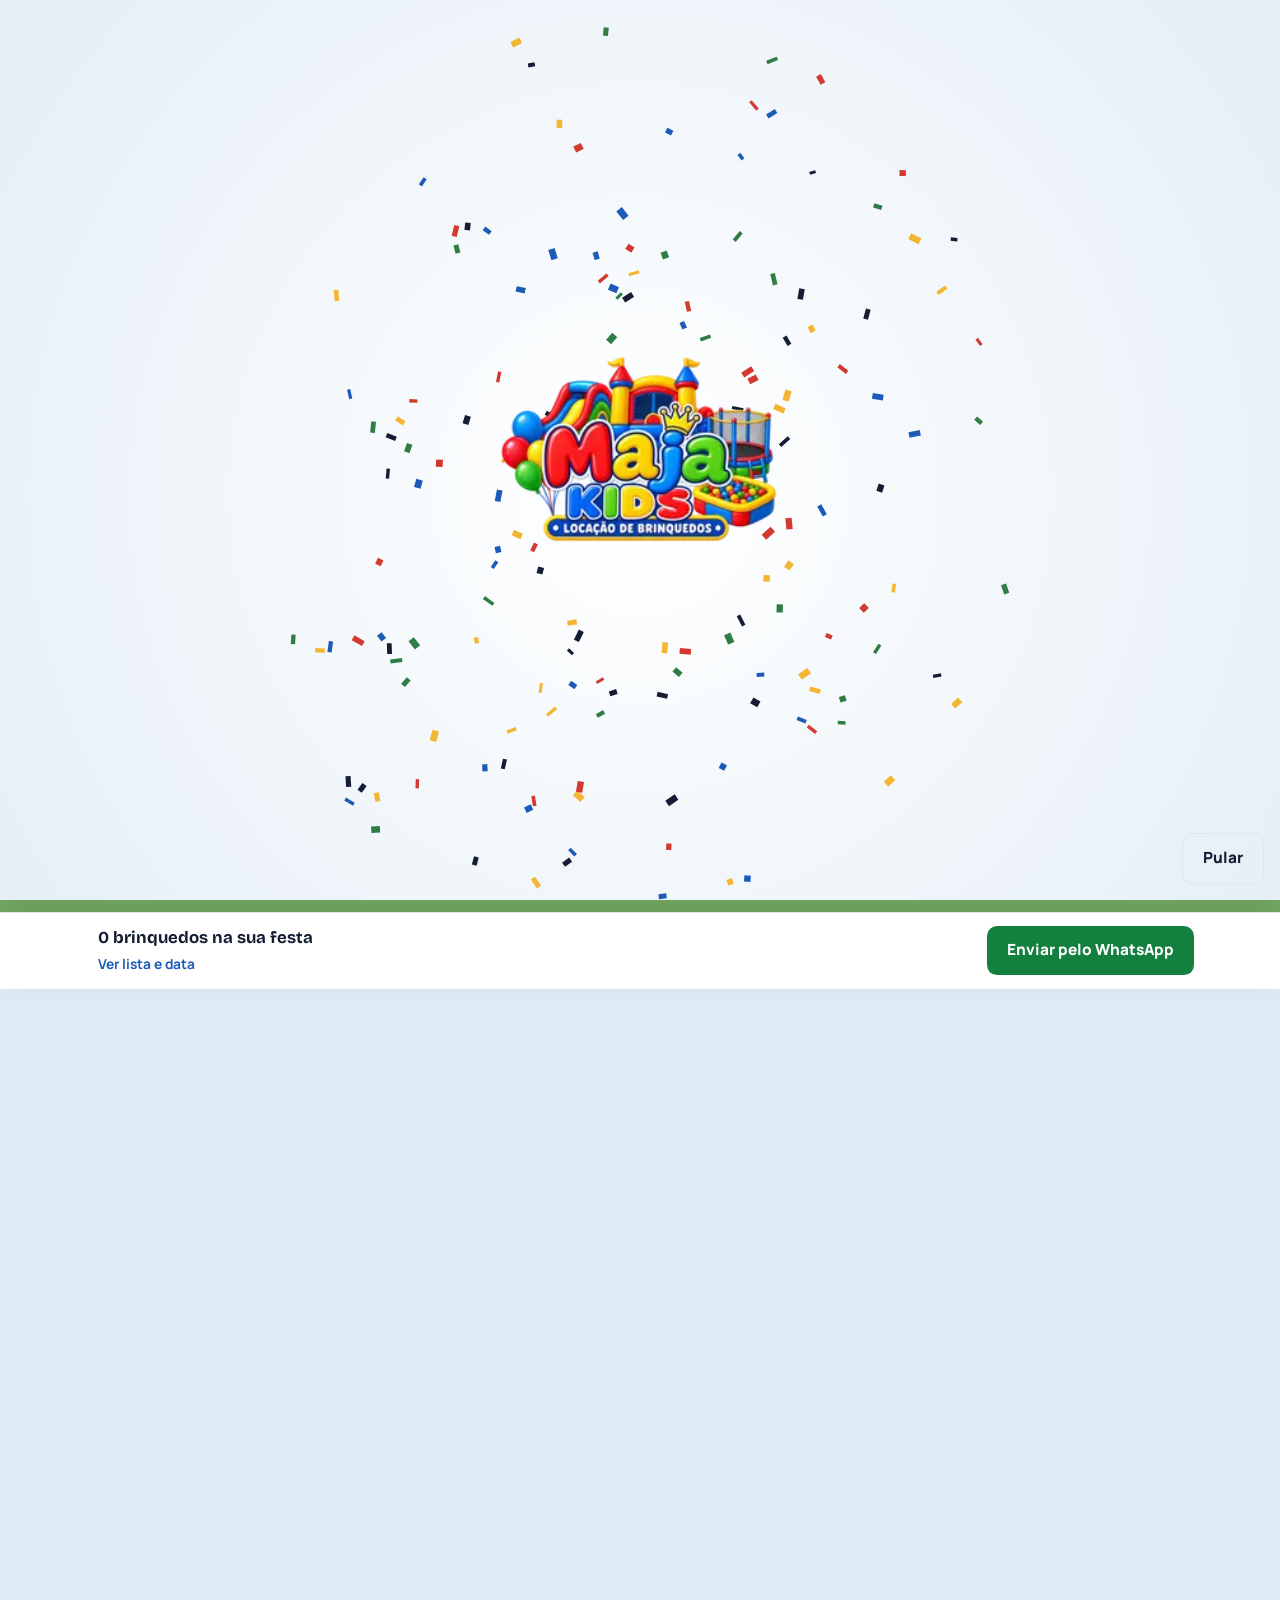
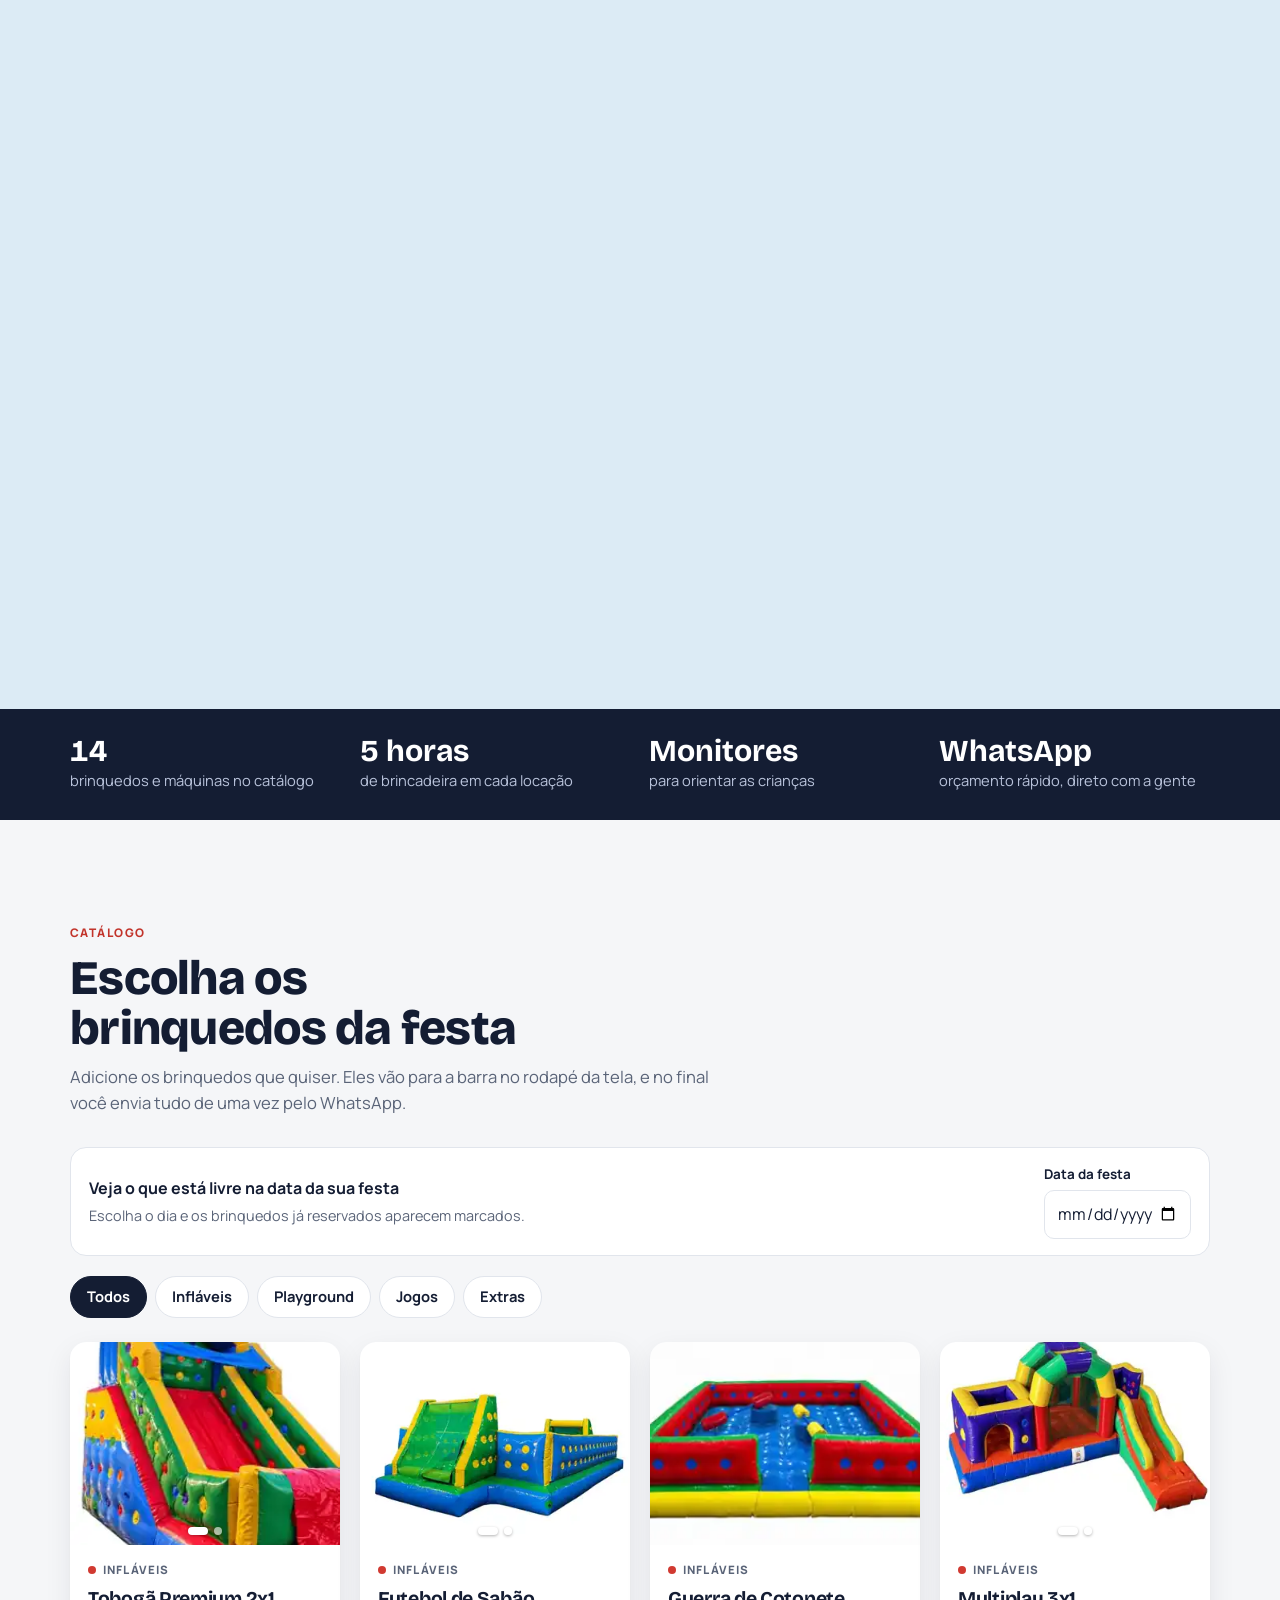
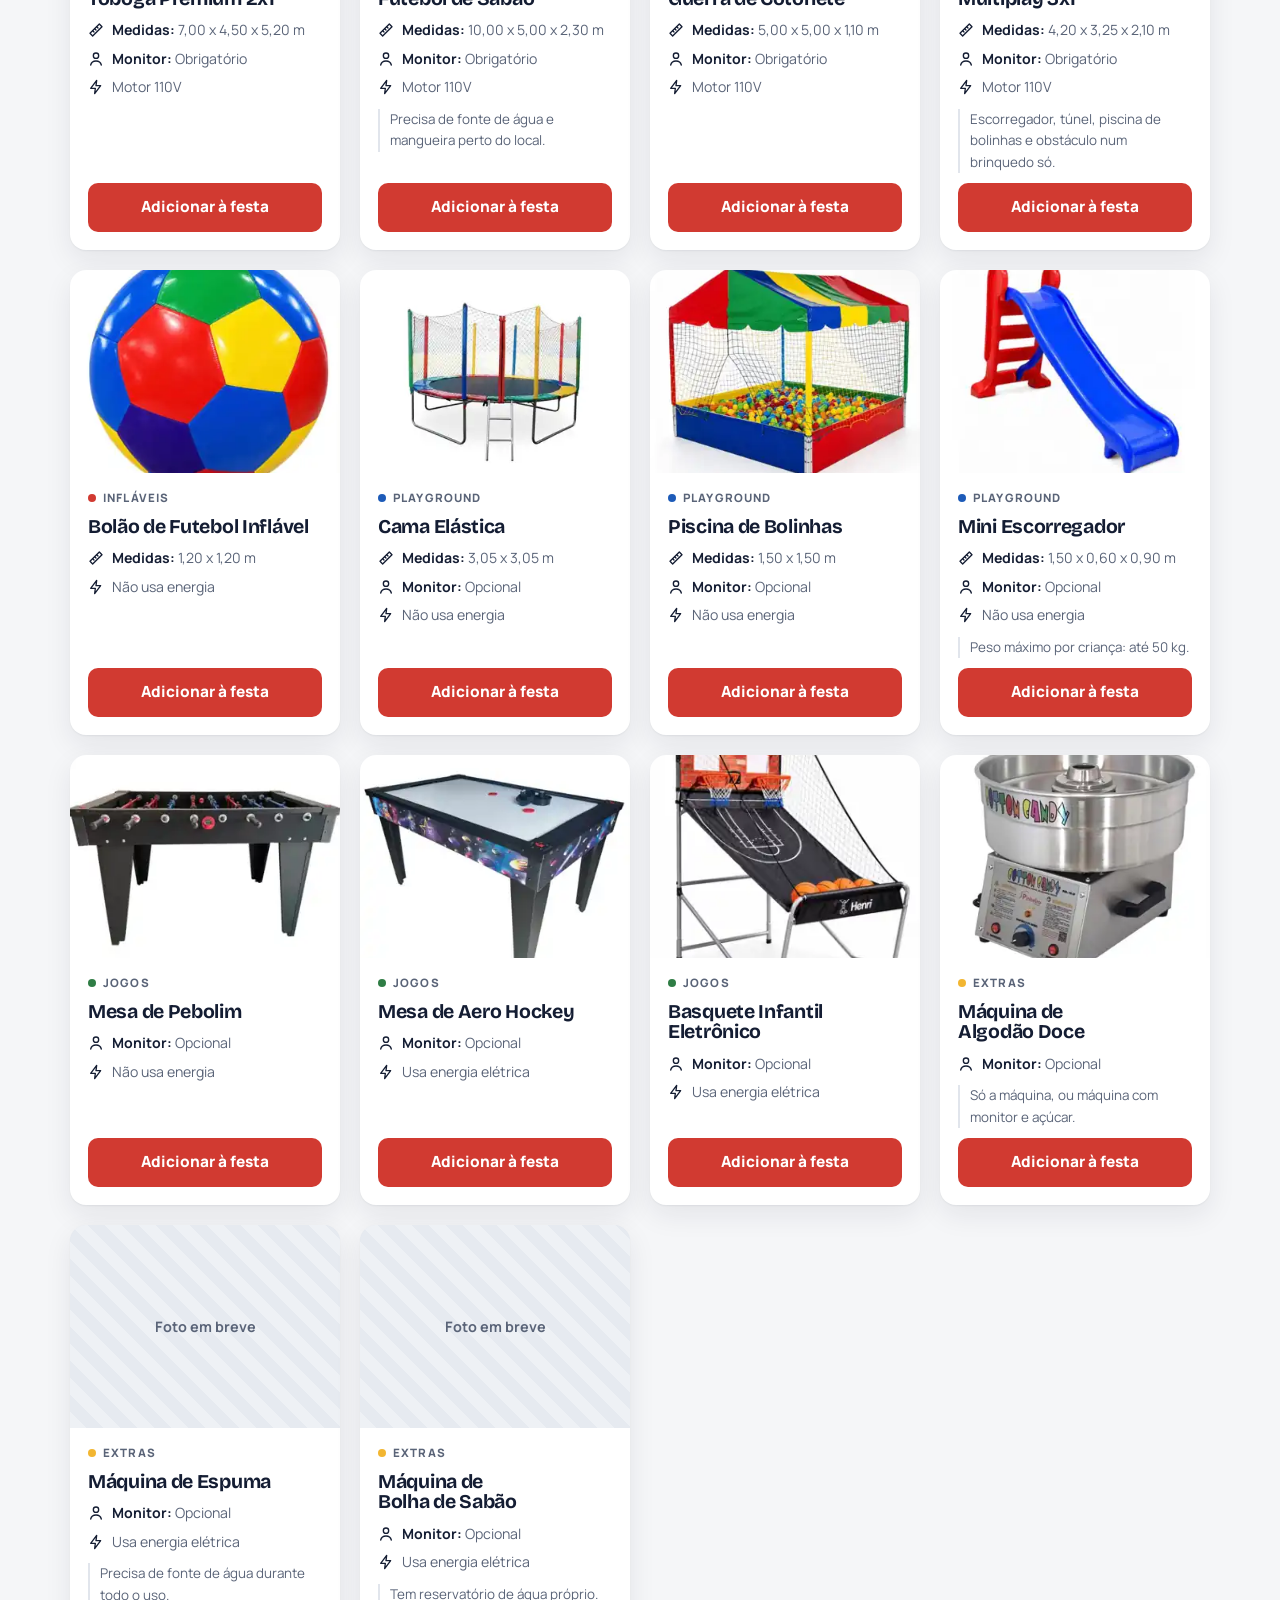
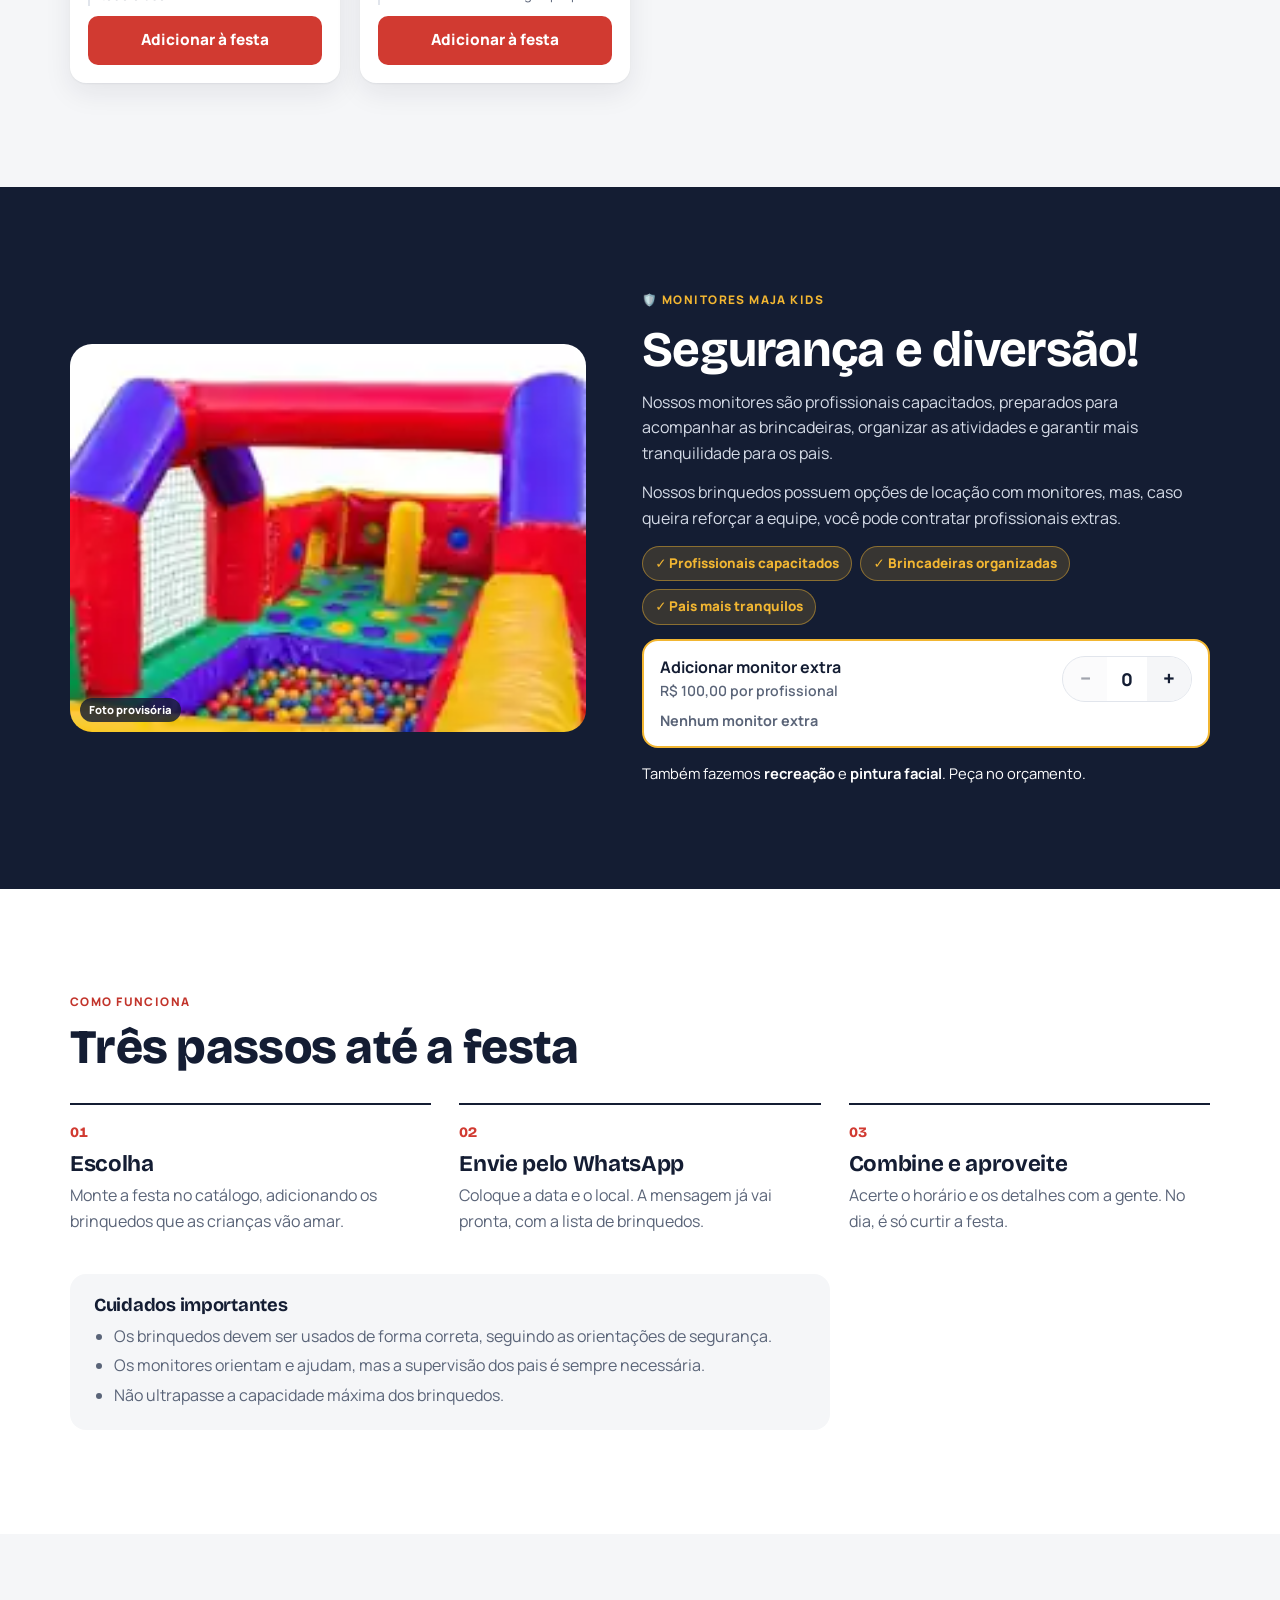
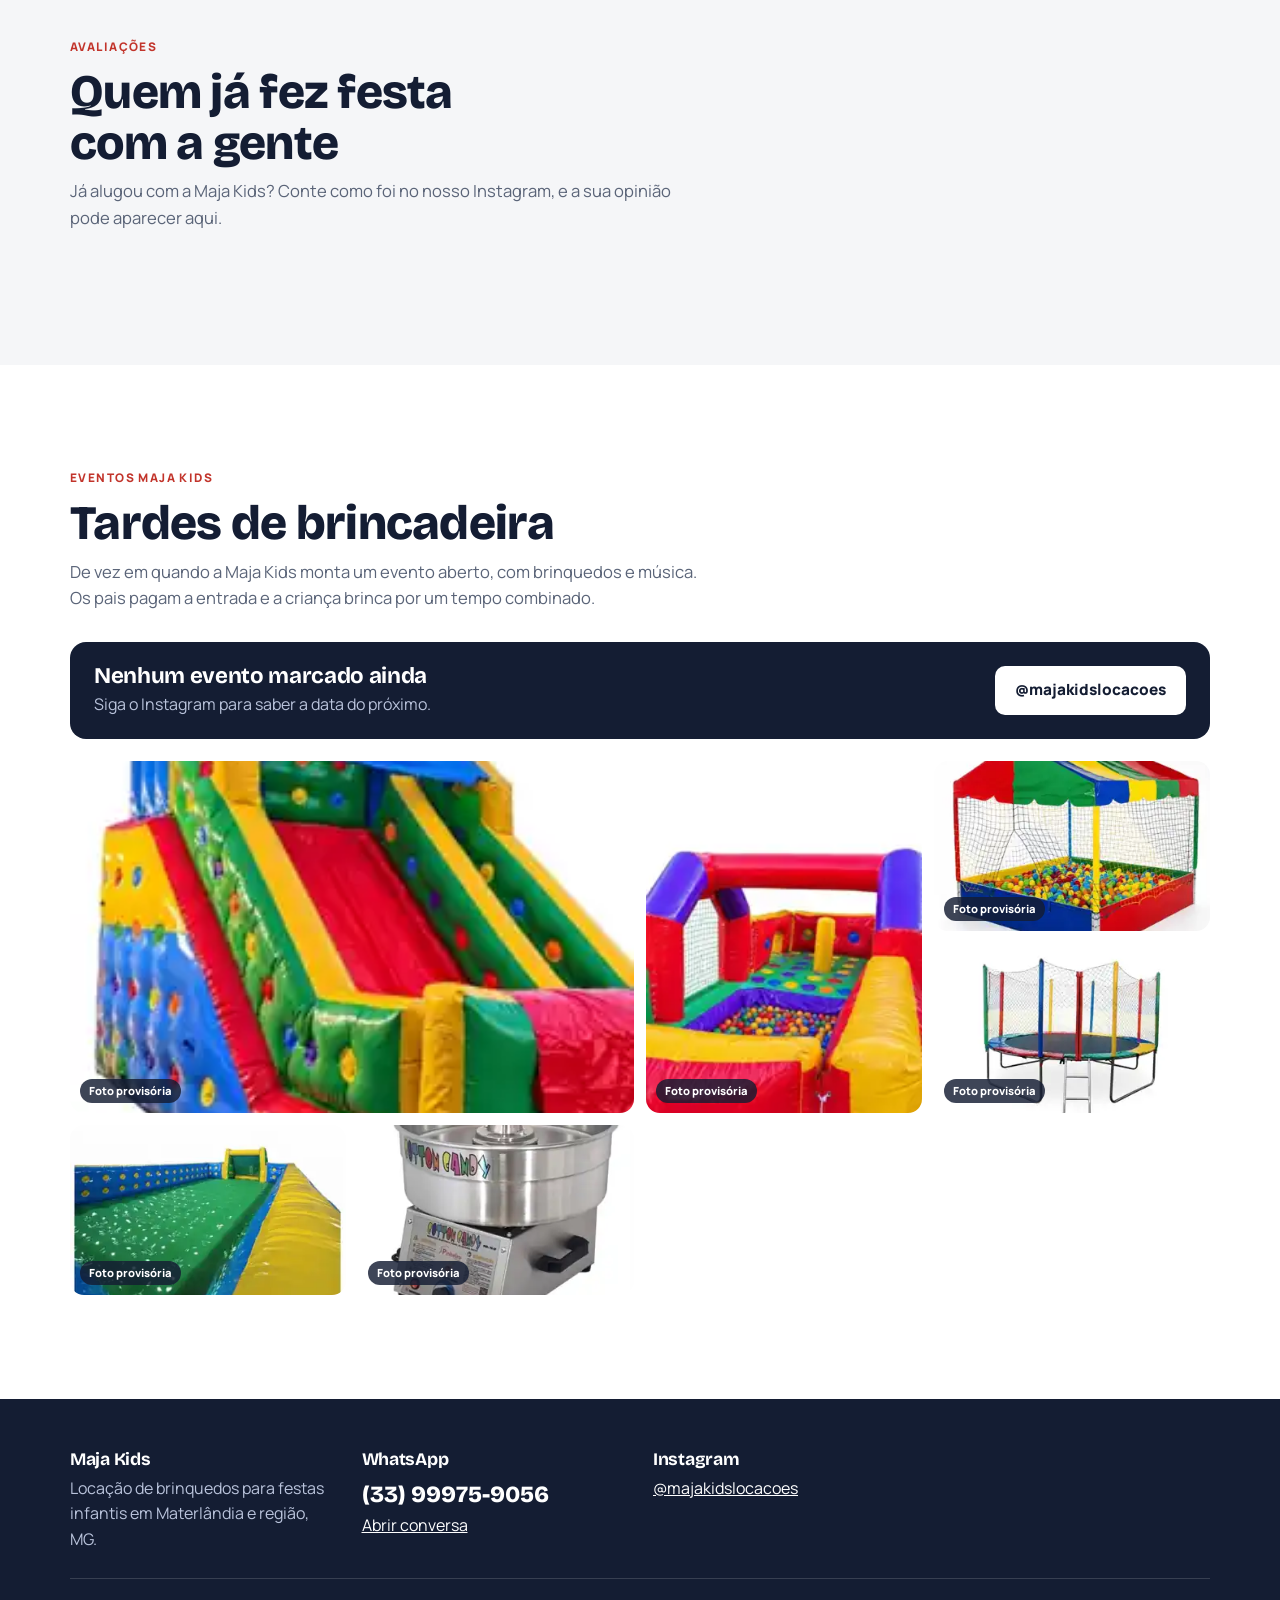
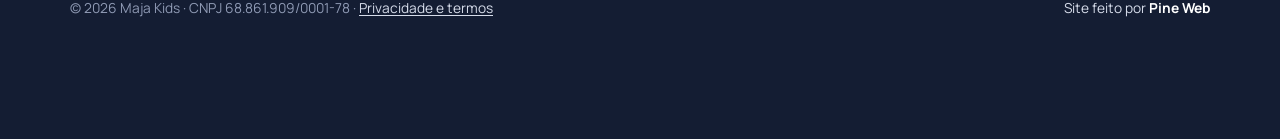
==== commit eeeb0f89: "Seção Monitores (opções A e B para o cliente escolher) e monitor extra de R$ 100 no orçamento Co-Aut" ====
--- a/public/index.html
+++ b/public/index.html
@@ -272,6 +272,48 @@
 .dispo-msg.livre { color: var(--whats); }
 .dispo-msg.ocupado { color: #B42318; }
 @media (max-width: 620px) { .dispo { grid-template-columns: 1fr; } }
+
+/* ===== Monitores ===== */
+.mon-foto { margin: 0; position: relative; border-radius: 22px; overflow: hidden; aspect-ratio: 4 / 3; background: var(--ceu); }
+.mon-foto img { width: 100%; height: 100%; object-fit: cover; display: block; }
+.mon-foto .prov { position: absolute; left: 10px; bottom: 10px; background: rgba(20,29,51,.82); color: #fff; font-size: .7rem; font-weight: 800; padding: 3px 9px; border-radius: 999px; }
+.mon-texto { display: grid; gap: 14px; align-content: start; }
+.mon-texto h2 { font-size: clamp(2rem, 4.4vw, 3.1rem); }
+.mon-extra { display: grid; grid-template-columns: 1fr auto; gap: 6px 16px; align-items: center; background: var(--superficie); color: var(--tinta); border-radius: 16px; padding: 14px 16px; border: 2px solid var(--amarelo); }
+.mon-extra > div:first-child { display: grid; }
+.mon-extra span { font-size: .88rem; color: var(--tinta-suave); font-weight: 600; }
+.passo-qtd { display: inline-flex; align-items: center; border: 1.5px solid var(--linha); border-radius: 999px; overflow: hidden; }
+.passo-qtd button { width: 44px; height: 44px; border: 0; background: var(--fundo); font-size: 1.3rem; font-weight: 800; }
+.passo-qtd button:hover { background: var(--ceu); }
+.passo-qtd button:disabled { opacity: .4; cursor: default; }
+.passo-qtd output { min-width: 40px; text-align: center; font-weight: 800; font-size: 1.1rem; }
+.mon-total { grid-column: 1 / -1; font-weight: 700; font-size: .9rem; color: var(--tinta-suave); }
+.mon-total.tem { color: var(--whats); }
+.mon-mais-servicos { font-size: .92rem; }
+/* Opção A: faixa escura com foto ao lado */
+.mon-a { background: #141d33; color: #fff; }
+.mon-a .olho { color: var(--amarelo); }
+.mon-a .mon-grade { display: grid; grid-template-columns: 1fr 1.1fr; gap: clamp(24px, 5vw, 56px); align-items: center; }
+.mon-a .mon-texto > p { color: #d5dbe7; }
+.mon-a .mon-texto > p.mon-mais-servicos { color: #fff; }
+.mon-selos { list-style: none; padding: 0; margin: 0; display: flex; flex-wrap: wrap; gap: 8px; }
+.mon-selos li { background: rgba(242,182,50,.16); color: var(--amarelo); border: 1px solid rgba(242,182,50,.45); padding: 6px 12px; border-radius: 999px; font-weight: 800; font-size: .84rem; }
+.mon-selos li::before { content: "✓ "; }
+@media (max-width: 820px) { .mon-a .mon-grade { grid-template-columns: 1fr; } }
+/* Opção B: cartaz claro com borda amarela e 3 cartões */
+.mon-cartaz { background: var(--superficie); border-radius: 26px; box-shadow: var(--sombra); overflow: hidden; border: 3px solid var(--amarelo); }
+.mon-topo { display: flex; gap: 16px; align-items: center; padding: 24px clamp(18px, 4vw, 36px); background: linear-gradient(90deg, #fff4d6, #fff); border-bottom: 1px solid var(--linha); }
+.mon-escudo { font-size: 2.6rem; line-height: 1; }
+.mon-topo h2 { font-size: clamp(1.8rem, 4vw, 2.7rem); margin-top: 4px; }
+.mon-corpo { display: grid; grid-template-columns: .9fr 1.1fr; gap: clamp(20px, 4vw, 40px); padding: clamp(18px, 4vw, 36px); align-items: start; }
+.mon-destaque { font-family: var(--f-titulo); font-weight: 700; font-size: 1.25rem; line-height: 1.25; color: #c2342b; }
+.mon-cards { display: grid; grid-template-columns: repeat(3, 1fr); gap: 10px; }
+.mon-cards div { background: var(--fundo); border-radius: 14px; padding: 12px; display: grid; gap: 2px; align-content: start; }
+.mon-cards span { font-size: 1.4rem; }
+.mon-cards p { font-size: .84rem; color: var(--tinta-suave); line-height: 1.4; }
+@media (max-width: 820px) { .mon-corpo { grid-template-columns: 1fr; } }
+@media (max-width: 520px) { .mon-cards { grid-template-columns: 1fr; } }
+.lista li.mon-linha img { object-fit: contain; background: #fff4d6; }
 .filtros { display: flex; gap: 8px; flex-wrap: wrap; margin-bottom: 24px; }
 .filtro { border: 1.5px solid var(--linha); background: var(--superficie); border-radius: 999px; padding: 8px 16px; font-weight: 700; font-size: .92rem; transition: border-color .15s, background .15s; }
 .filtro:hover { border-color: var(--tinta-suave); }
@@ -418,6 +460,7 @@
     <a href="#inicio" aria-label="Maja Kids, início"><img src="img/logo.webp" alt="Maja Kids Locação de Brinquedos" width="220" height="147"></a>
     <nav aria-label="Seções">
       <a href="#catalogo">Brinquedos</a>
+      <a href="#monitores">Monitores</a>
       <a href="#como-funciona">Como funciona</a>
       <a href="#eventos">Eventos</a>
       <a class="btn primario" href="#catalogo">Monte sua festa</a>
@@ -534,6 +577,63 @@
     </div>
   </section>
 
+  <!-- Monitores: duas opções de visual para o cliente escolher (?opcao=a ou ?opcao=b). Depois fica só a escolhida. -->
+  <section class="bloco faixa monitores mon-a" id="monitores" data-opcao="a">
+    <div class="miolo mon-grade">
+      <figure class="mon-foto"><img src="img/multiplay-2.webp" alt="Monitora da Maja Kids acompanhando as crianças" loading="lazy"><span class="prov">Foto provisória</span></figure>
+      <div class="mon-texto">
+        <span class="olho">🛡️ Monitores Maja Kids</span>
+        <h2>Segurança e diversão!</h2>
+        <p>Nossos monitores são profissionais capacitados, preparados para acompanhar as brincadeiras, organizar as atividades e garantir mais tranquilidade para os pais.</p>
+        <p>Nossos brinquedos possuem opções de locação com monitores, mas, caso queira reforçar a equipe, você pode contratar profissionais extras.</p>
+        <ul class="mon-selos"><li>Profissionais capacitados</li><li>Brincadeiras organizadas</li><li>Pais mais tranquilos</li></ul>
+        <div class="mon-extra">
+          <div><b>Adicionar monitor extra</b><span>R$ 100,00 por profissional</span></div>
+          <div class="passo-qtd" role="group" aria-label="Monitores extras">
+            <button type="button" class="mon-menos" aria-label="Tirar um monitor">−</button>
+            <output class="mon-n" aria-live="polite">0</output>
+            <button type="button" class="mon-mais" aria-label="Adicionar um monitor">+</button>
+          </div>
+          <p class="mon-total">Nenhum monitor extra</p>
+        </div>
+        <p class="mon-mais-servicos">Também fazemos <b>recreação</b> e <b>pintura facial</b>. Peça no orçamento.</p>
+      </div>
+    </div>
+  </section>
+
+  <section class="bloco faixa monitores mon-b" id="monitores-b" data-opcao="b" hidden>
+    <div class="miolo">
+      <div class="mon-cartaz">
+        <div class="mon-topo">
+          <span class="mon-escudo" aria-hidden="true">🛡️</span>
+          <div><span class="olho">Nosso maior diferencial</span><h2>Monitores Maja Kids:<br>segurança e diversão!</h2></div>
+        </div>
+        <div class="mon-corpo">
+          <figure class="mon-foto"><img src="img/multiplay-2.webp" alt="Monitora da Maja Kids acompanhando as crianças" loading="lazy"><span class="prov">Foto provisória</span></figure>
+          <div class="mon-texto">
+            <p class="mon-destaque">Na Maja Kids você não leva só brinquedos: leva cuidado, organização e segurança. 💛</p>
+            <div class="mon-cards">
+              <div><span aria-hidden="true">🎓</span><b>Capacitados</b><p>Profissionais preparados para acompanhar as brincadeiras.</p></div>
+              <div><span aria-hidden="true">🧩</span><b>Organizados</b><p>Organizam as atividades e a vez de cada criança.</p></div>
+              <div><span aria-hidden="true">💛</span><b>Tranquilidade</b><p>Mais tranquilidade para os pais curtirem a festa.</p></div>
+            </div>
+            <p>Nossos brinquedos possuem opções de locação com monitores. Quer reforçar a equipe? Contrate profissionais extras.</p>
+            <div class="mon-extra">
+          <div><b>Adicionar monitor extra</b><span>R$ 100,00 por profissional</span></div>
+          <div class="passo-qtd" role="group" aria-label="Monitores extras">
+            <button type="button" class="mon-menos" aria-label="Tirar um monitor">−</button>
+            <output class="mon-n" aria-live="polite">0</output>
+            <button type="button" class="mon-mais" aria-label="Adicionar um monitor">+</button>
+          </div>
+          <p class="mon-total">Nenhum monitor extra</p>
+        </div>
+            <p class="mon-mais-servicos">Também fazemos <b>recreação</b> e <b>pintura facial</b>. Peça no orçamento.</p>
+          </div>
+        </div>
+      </div>
+    </div>
+  </section>
+
   <section class="bloco faixa" id="como-funciona">
     <div class="miolo">
       <div class="cabeca">
@@ -781,7 +881,10 @@
   const categorias = ["Todos", "Infláveis", "Playground", "Jogos", "Extras"];
   let catAtual = "Todos";
   const festa = new Set();
-  let ocupados = new Set(), pedidoData = 0;
+  let ocupados = new Set(), pedidoData = 0, monitores = 0;
+  const PRECO_MONITOR = 100;
+  const reais = v => v.toLocaleString("pt-BR", { style: "currency", currency: "BRL" });
+  try { monitores = Math.min(10, Math.max(0, parseInt(localStorage.getItem("maja-monitores"), 10) || 0)); } catch (e) {}
   try { JSON.parse(localStorage.getItem("maja-festa") || "[]").forEach(id => { if (brinquedos.some(b => b.id === id)) festa.add(id); }); } catch (e) {}
 
   function montarFiltros() {
@@ -893,9 +996,12 @@
     const lista = brinquedos.filter(b => festa.has(b.id));
     const n = lista.length;
     marcarBotoes();
-    $("barra").dataset.vazia = n === 0;
-    if (n === 0) { $("detalhe").hidden = true; $("ver").setAttribute("aria-expanded", false); $("ver").textContent = "Ver lista e data"; }
-    $("texto-barra").textContent = n === 1 ? "1 brinquedo na sua festa" : `${n} brinquedos na sua festa`;
+    try { localStorage.setItem("maja-monitores", monitores); } catch (e) {}
+    pintarMonitores();
+    $("barra").dataset.vazia = n === 0 && monitores === 0;
+    if (n === 0 && monitores === 0) { $("detalhe").hidden = true; $("ver").setAttribute("aria-expanded", false); $("ver").textContent = "Ver lista e data"; }
+    const txtMon = monitores ? `${monitores} monitor${monitores > 1 ? "es" : ""}` : "";
+    $("texto-barra").textContent = (n ? (n === 1 ? "1 brinquedo" : `${n} brinquedos`) + (txtMon ? " + " + txtMon : "") : txtMon || "0 brinquedos") + " na sua festa";
     $("miniaturas").replaceChildren(...lista.slice(-5).map(b => {
       const i = document.createElement("img"); i.src = capa(b); i.alt = "";
       if (b.id === novo) i.className = "nova";
@@ -907,9 +1013,31 @@
       li.innerHTML = `<img src="${capa(b)}" alt=""><span>${b.nome}${ocupados.has(b.id) ? '<small class="ocupado-aviso">Já reservado nessa data. Escolha outra data ou tire da lista.</small>' : ""}</span><button class="tirar">Remover</button>`;
       li.querySelector(".tirar").addEventListener("click", () => { festa.delete(b.id); atualizar(); });
       return li;
-    }));
+    }), ...(monitores ? [(() => {
+      const li = document.createElement("li"); li.className = "mon-linha";
+      li.innerHTML = `<img src="img/logo.webp" alt=""><span>${monitores} monitor${monitores > 1 ? "es" : ""} extra${monitores > 1 ? "s" : ""}<small>${reais(monitores * PRECO_MONITOR)} (R$ 100,00 cada)</small></span><button class="tirar">Remover</button>`;
+      li.querySelector(".tirar").addEventListener("click", () => { monitores = 0; atualizar(); });
+      return li;
+    })()] : []));
     atualizarLink();
   }
+  /* ===== Monitores extras (R$ 100 cada) ===== */
+  function pintarMonitores() {
+    document.querySelectorAll(".mon-extra").forEach(c => {
+      c.querySelector(".mon-n").textContent = monitores;
+      c.querySelector(".mon-menos").disabled = monitores === 0;
+      c.querySelector(".mon-mais").disabled = monitores >= 10;
+      const t = c.querySelector(".mon-total");
+      t.classList.toggle("tem", monitores > 0);
+      t.textContent = monitores ? `${monitores} × R$ 100,00 = ${reais(monitores * PRECO_MONITOR)} somados ao seu orçamento` : "Nenhum monitor extra";
+    });
+  }
+  document.querySelectorAll(".mon-extra").forEach(c => {
+    c.querySelector(".mon-mais").addEventListener("click", () => { monitores = Math.min(10, monitores + 1); atualizar(); });
+    c.querySelector(".mon-menos").addEventListener("click", () => { monitores = Math.max(0, monitores - 1); atualizar(); });
+  });
+  /* Prévia das duas opções de visual: ?opcao=b mostra a opção B */
+  if (new URLSearchParams(location.search).get("opcao") === "b") { const a = $("monitores"); a.hidden = true; a.id = "monitores-a"; $("monitores-b").hidden = false; $("monitores-b").id = "monitores"; }
   function atualizarLink() {
     const lista = brinquedos.filter(b => festa.has(b.id));
     const data = dataValida($("data-festa").value), local = $("local-festa").value.trim().replace(/\s+/g, " ");
@@ -917,6 +1045,7 @@
     if (data) { const [a, m, d] = data.split("-"); msg += `\nData: ${d}/${m}/${a}`; }
     if (/\p{L}.*\p{L}/u.test(local)) msg += `\nLocal: ${local}`;
     if (lista.length) msg += "\nBrinquedos:\n" + lista.map(b => "- " + b.nome).join("\n");
+    if (monitores) msg += `\nMonitores extras: ${monitores} (${reais(monitores * PRECO_MONITOR)}, R$ 100,00 cada)`;
     msg += "\nPode me passar o orçamento?";
     $("enviar").href = `https://wa.me/${WHATSAPP}?text=${encodeURIComponent(msg)}`;
   }
@@ -941,11 +1070,11 @@
     msg.classList.remove("ok");
     if (nome.split(" ").filter(p => p.length > 1).length < 2) { msg.textContent = "Escreva seu nome e sobrenome."; $("p-nome").focus(); return; }
     if (!/^[1-9]{2}9\d{8}$/.test(tel)) { msg.textContent = "Escreva um celular com DDD, por exemplo (33) 99999-9999."; $("p-tel").focus(); return; }
-    if (!festa.size) { msg.textContent = "Escolha pelo menos um brinquedo no catálogo."; return; }
+    if (!festa.size && !monitores) { msg.textContent = "Escolha pelo menos um brinquedo no catálogo."; return; }
     bt.disabled = true; msg.textContent = "Enviando…";
     try {
       const r = await fetch("/api/pedido-orcamento", { method: "POST", headers: { "content-type": "application/json" },
-        body: JSON.stringify({ nome, telefone: tel, data: dataValida($("data-festa").value), local: $("local-festa").value.trim(), brinquedos: [...festa], empresa: $("p-empresa").value }) });
+        body: JSON.stringify({ nome, telefone: tel, data: dataValida($("data-festa").value), local: $("local-festa").value.trim(), brinquedos: [...festa], monitores, empresa: $("p-empresa").value }) });
       const d = await r.json().catch(() => ({}));
       if (!r.ok) throw new Error(d.erro || "Não deu para enviar agora. Chame a gente no WhatsApp.");
       msg.textContent = "Pedido enviado! A Maja Kids vai te chamar no WhatsApp."; msg.classList.add("ok");
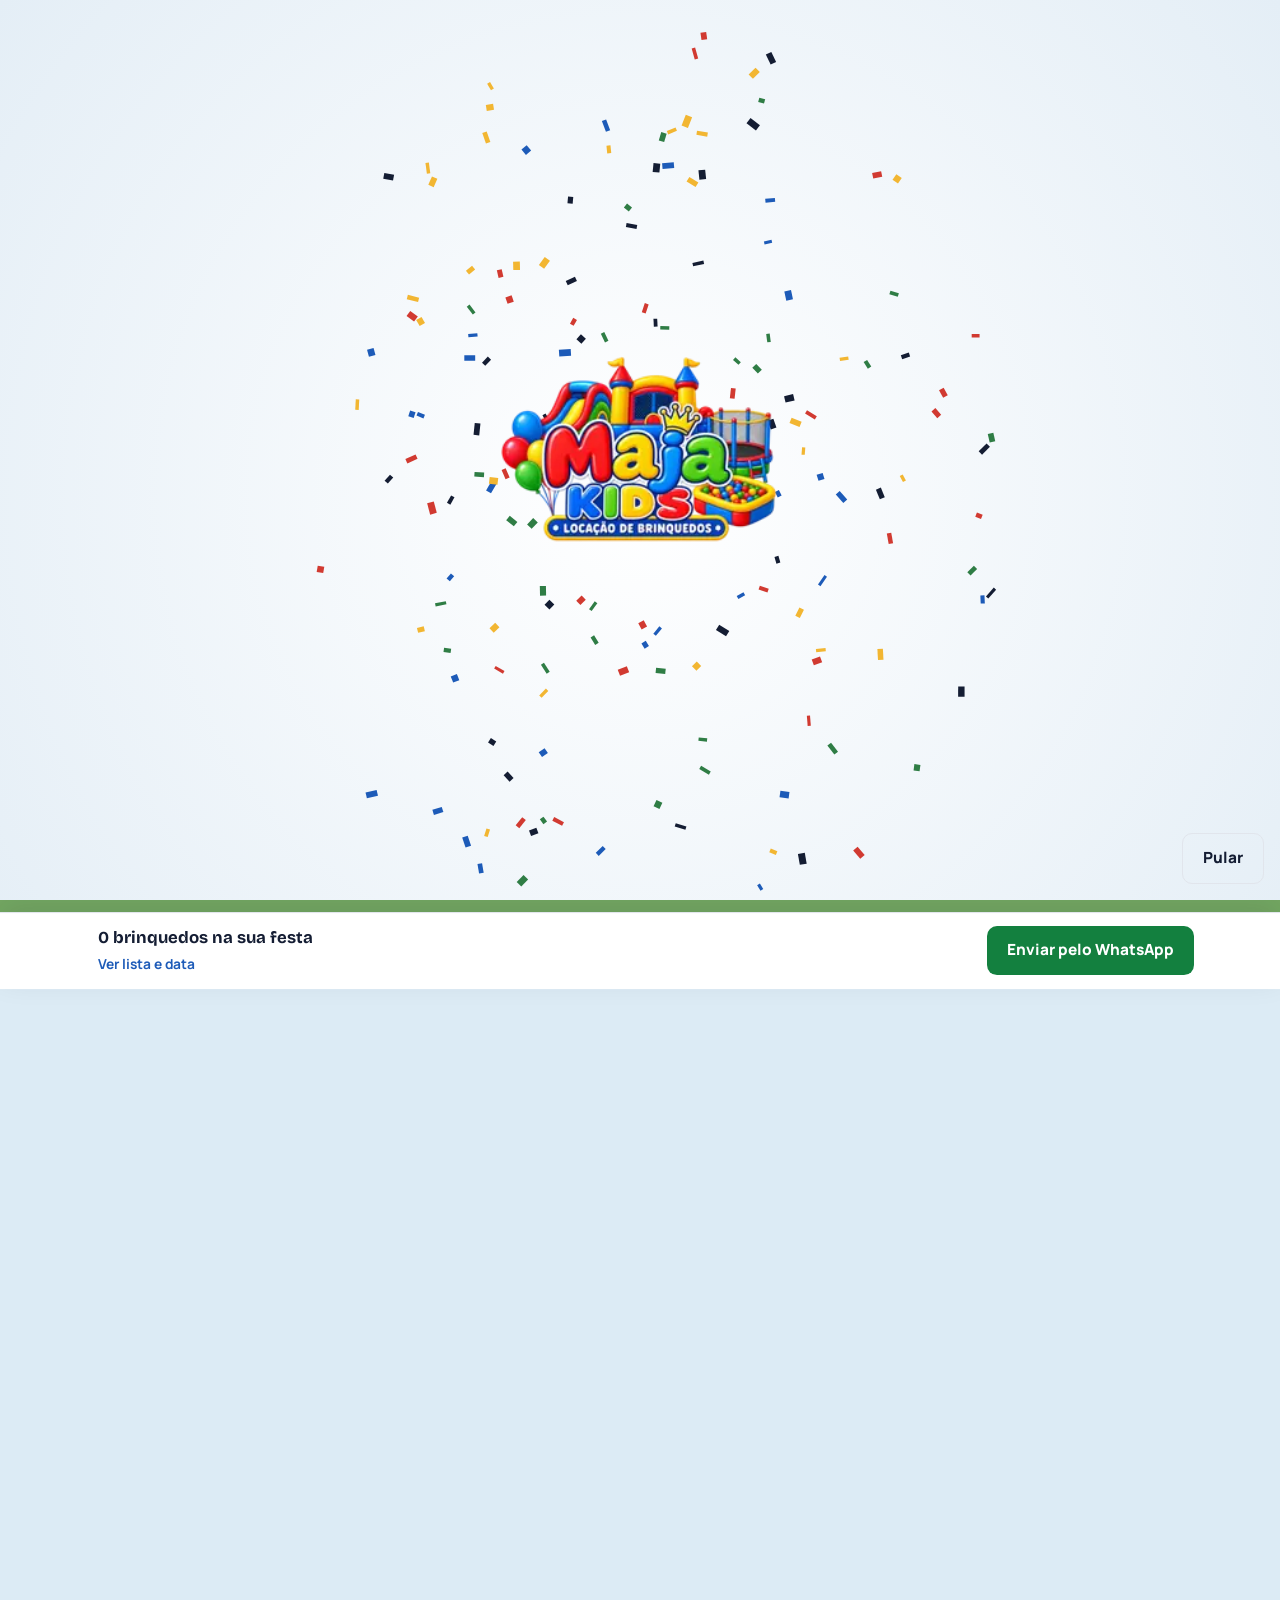
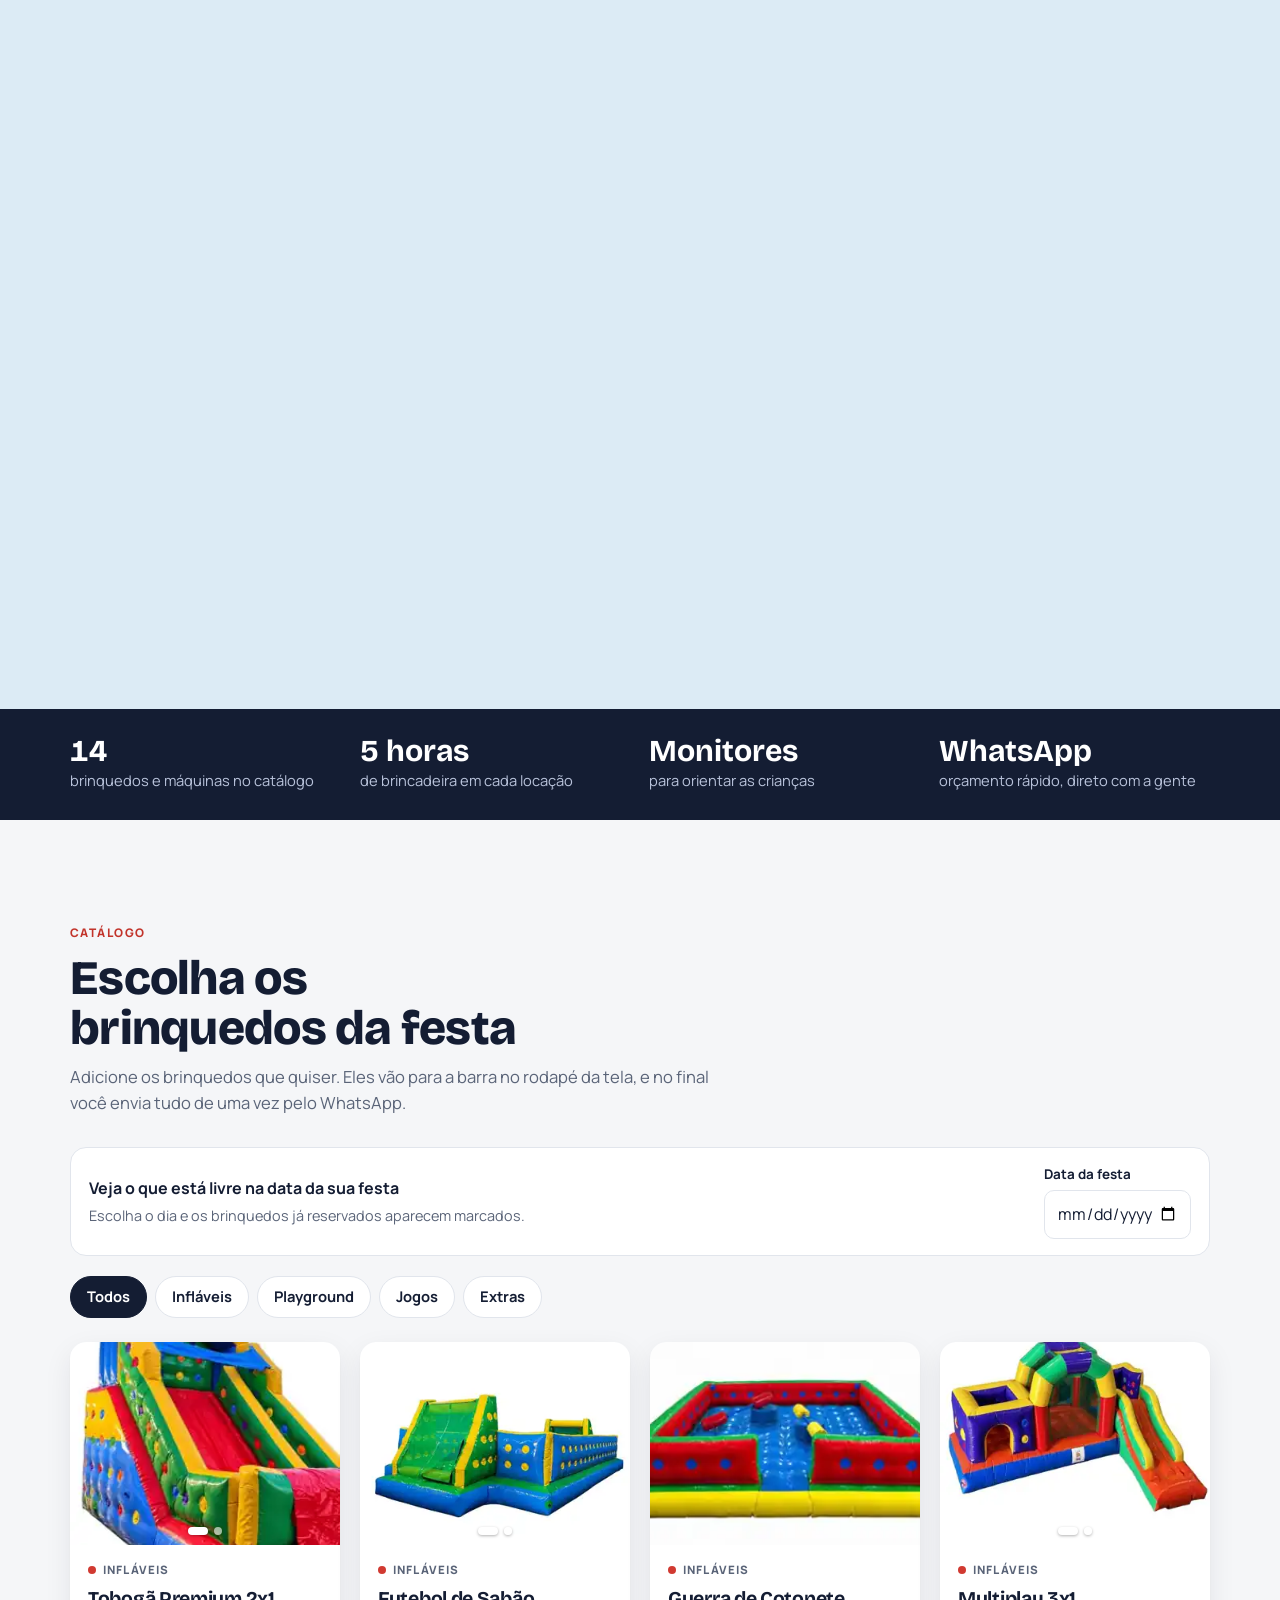
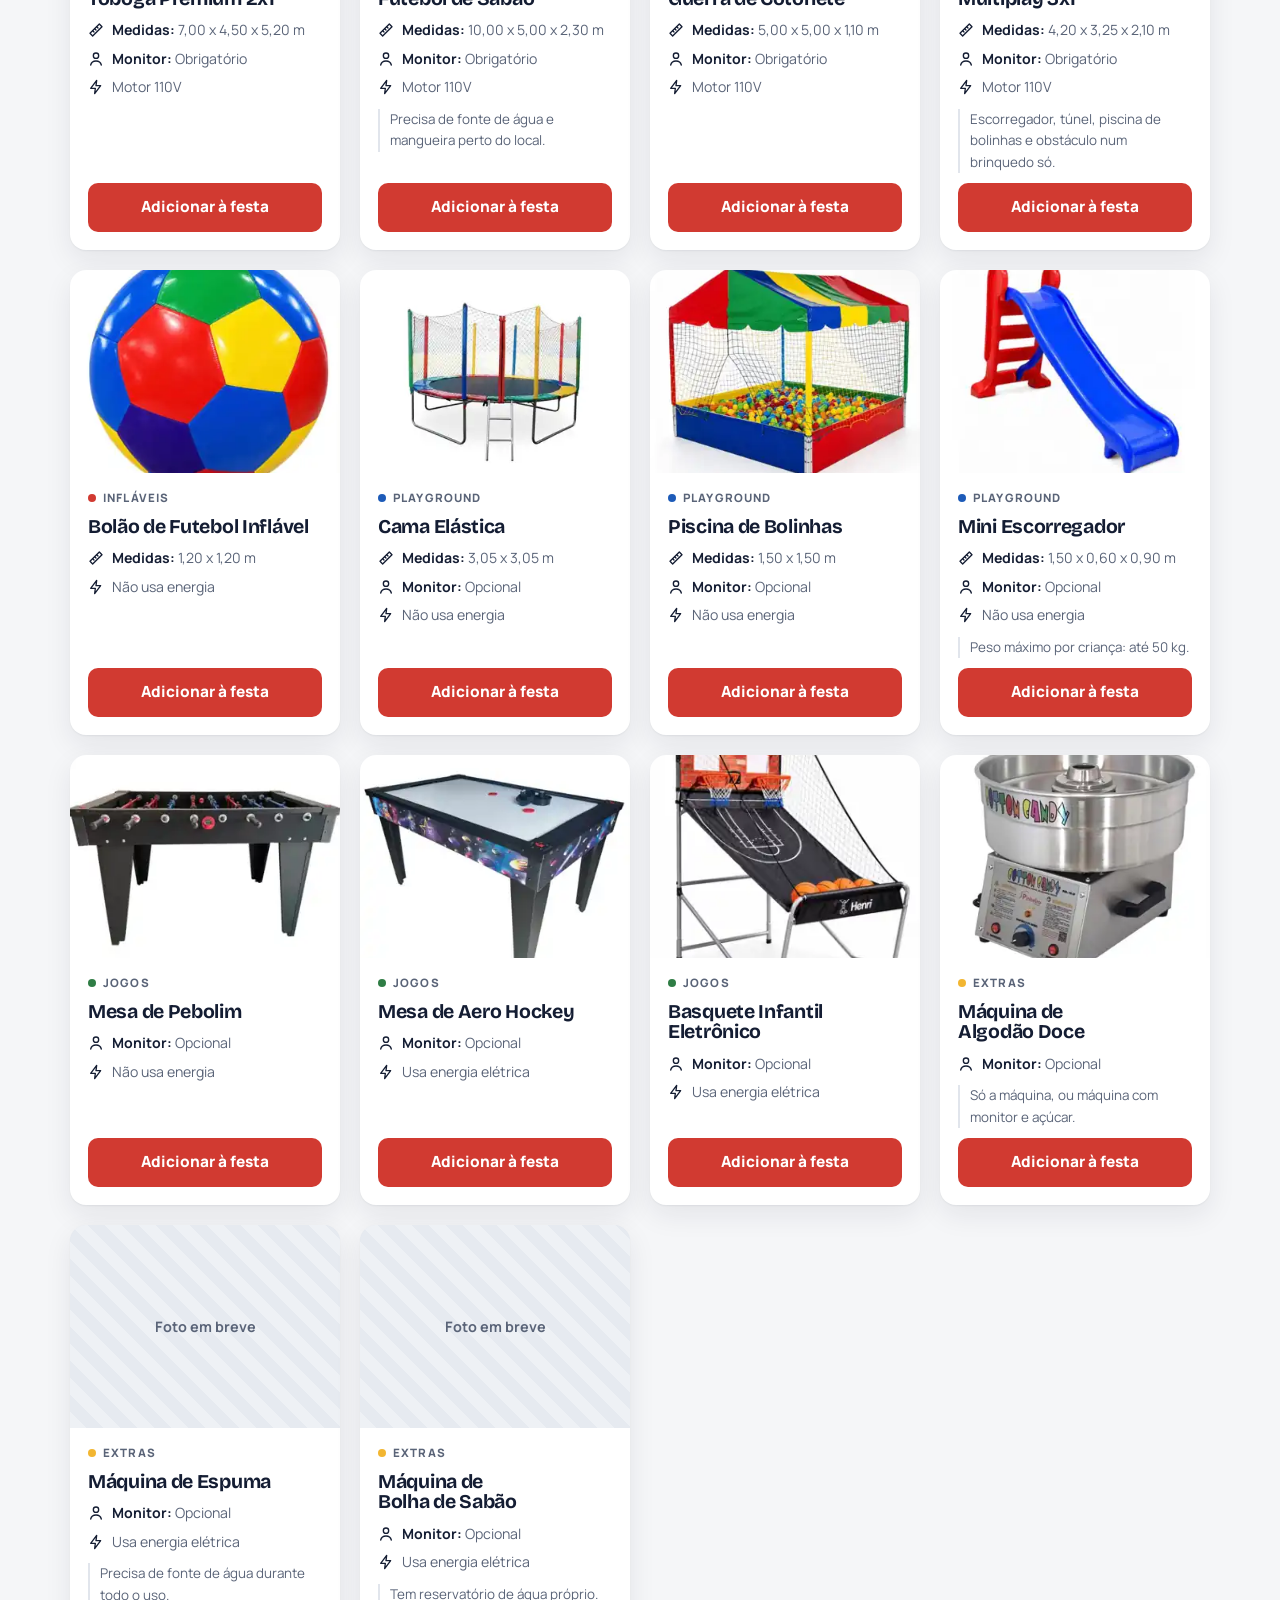
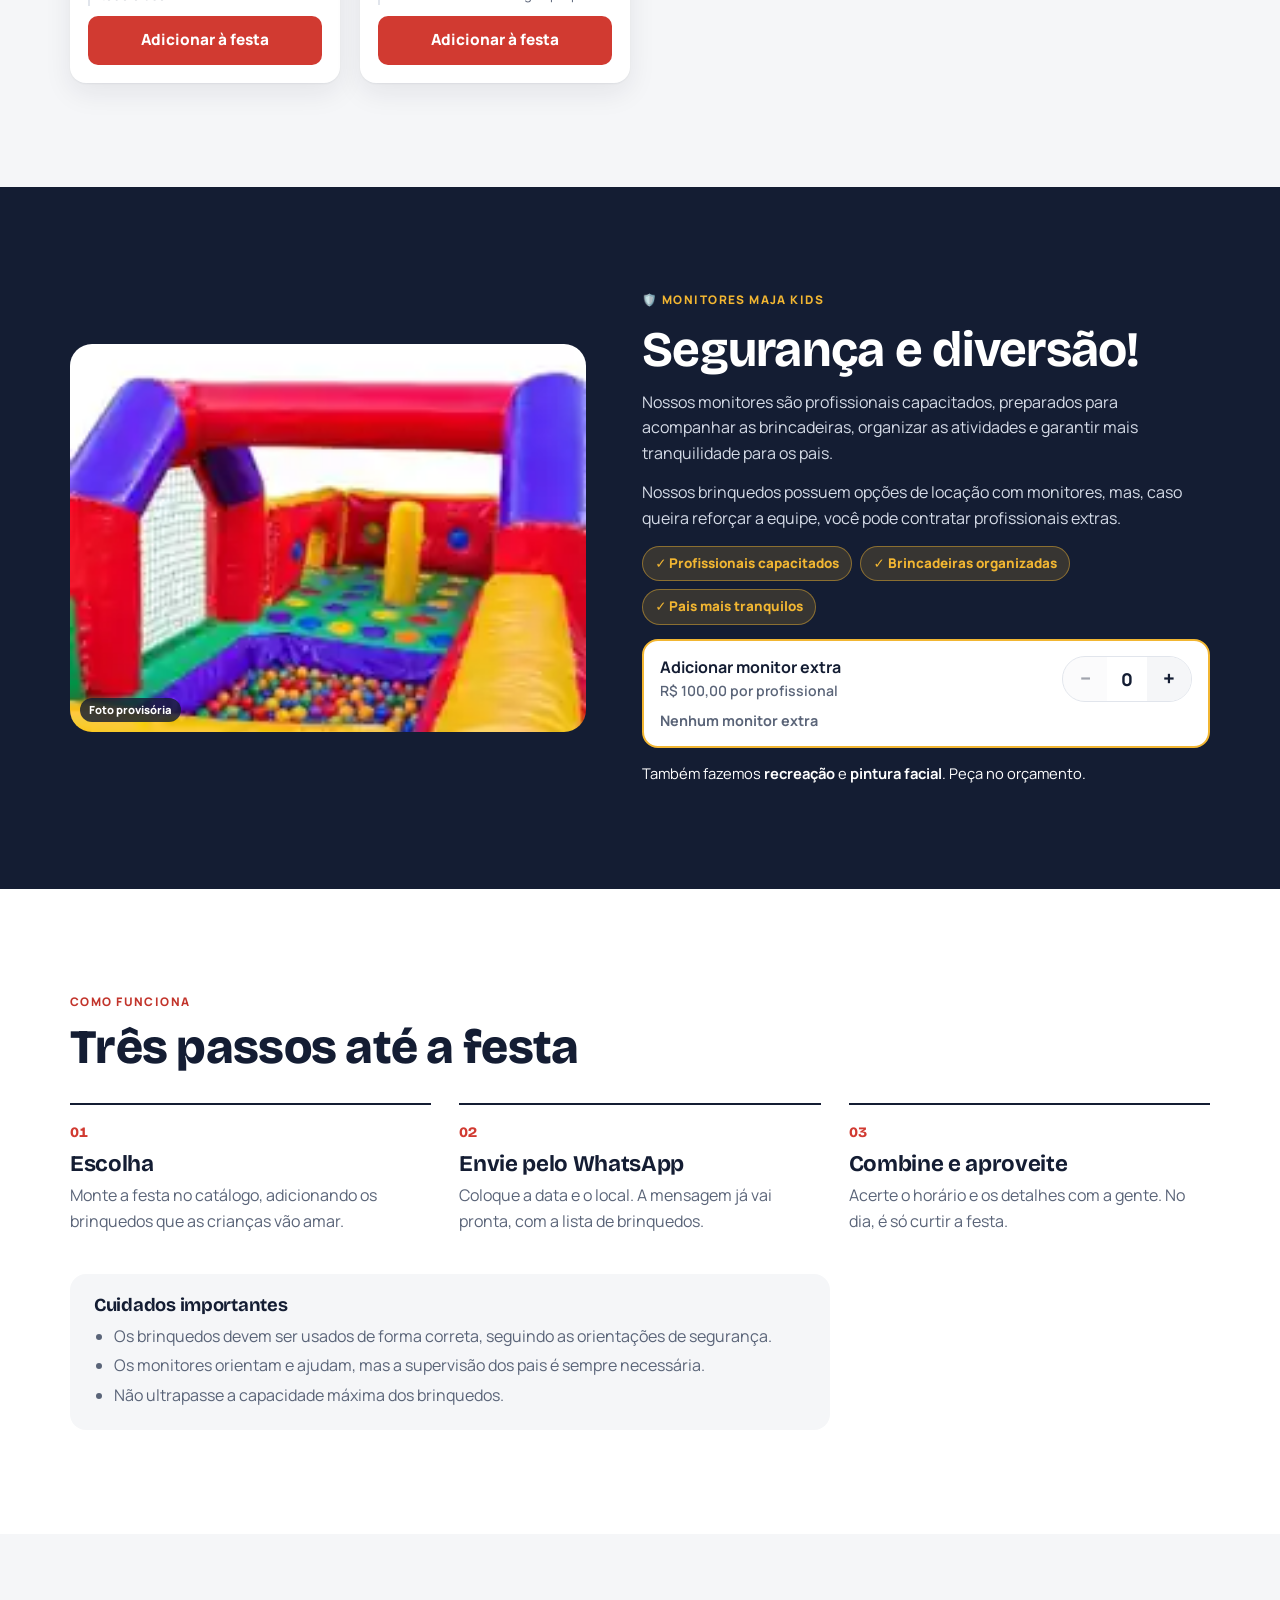
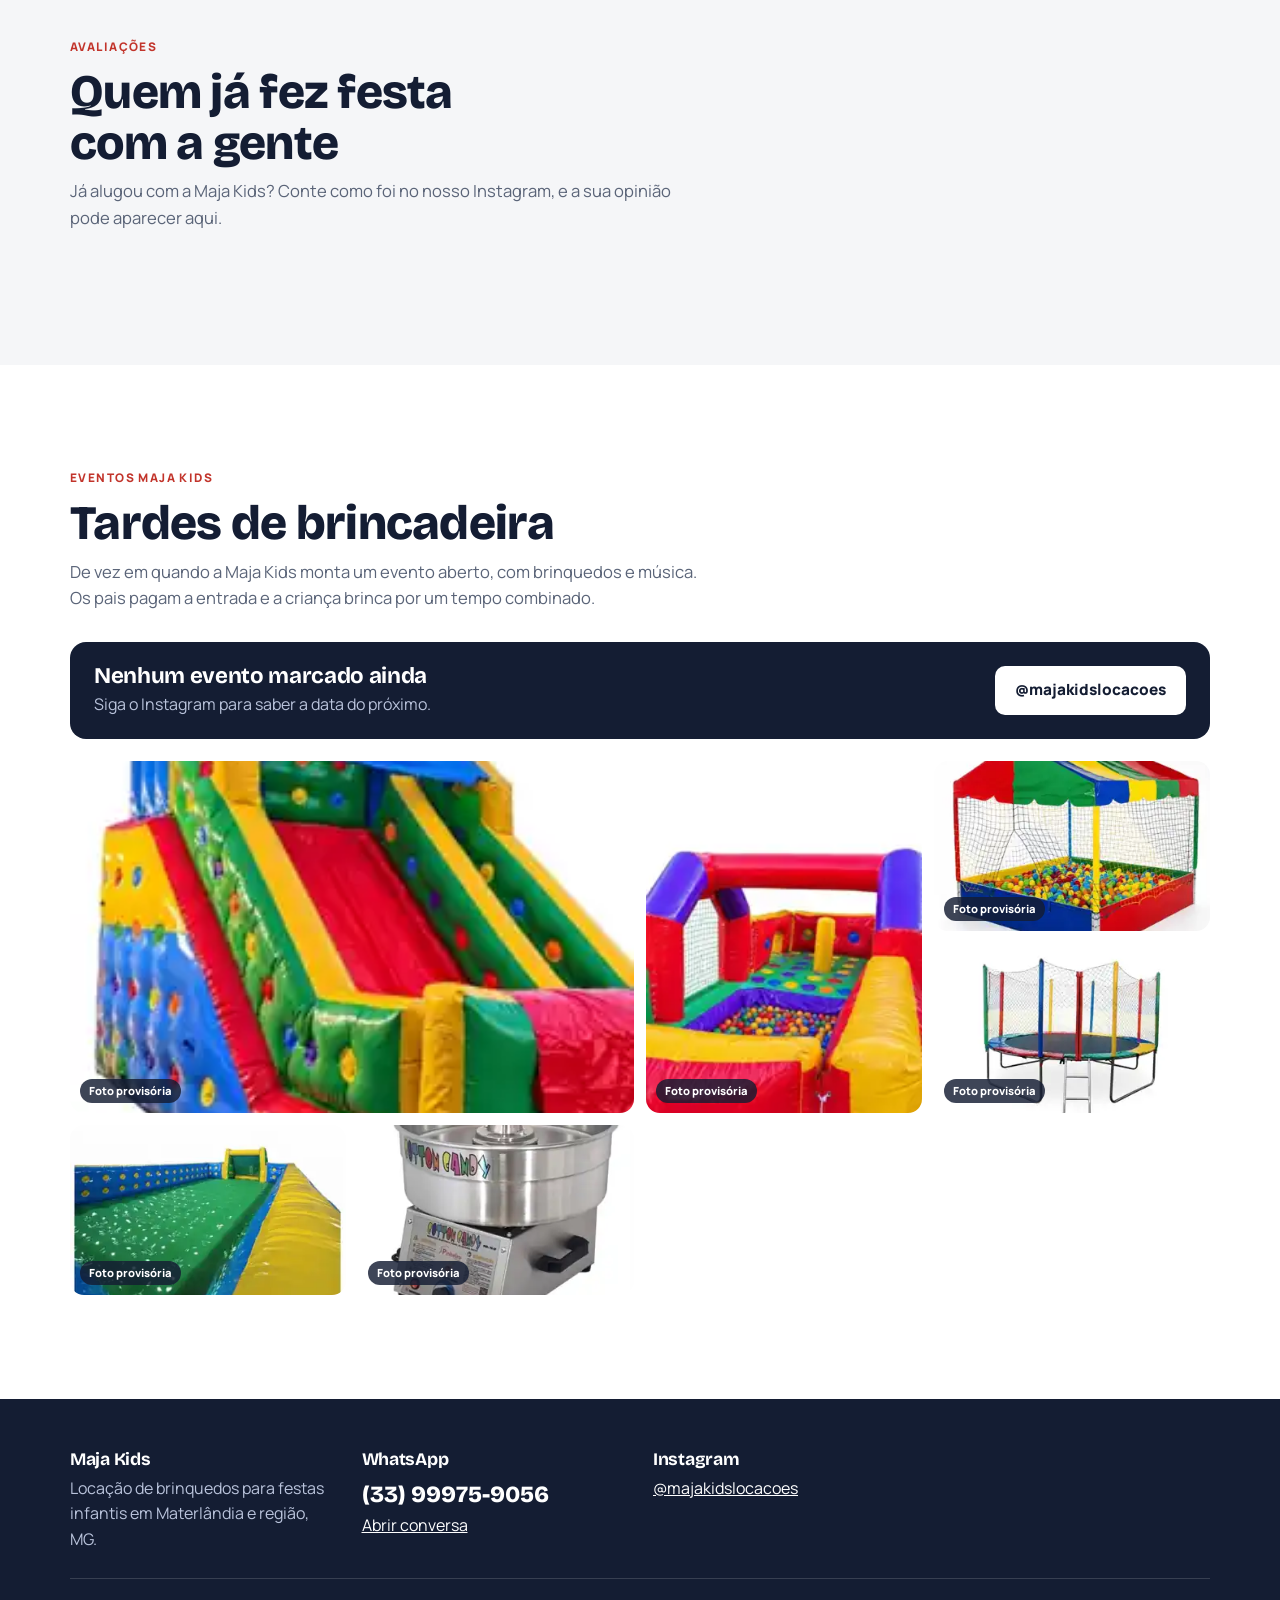
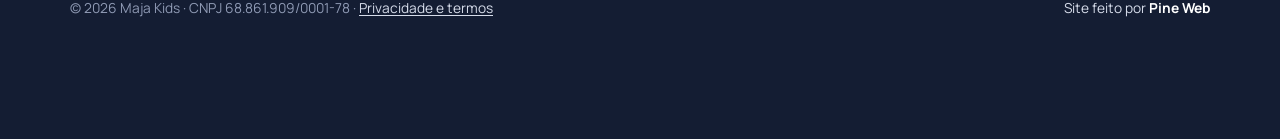
==== commit 4f6e7f56: "Monitores: fica a opção A escolhida pela Maja Kids Co-Authored-By: Claude Opus 5.5 <noreply@anthropi" ====
--- a/public/index.html
+++ b/public/index.html
@@ -290,7 +290,7 @@
 .mon-total { grid-column: 1 / -1; font-weight: 700; font-size: .9rem; color: var(--tinta-suave); }
 .mon-total.tem { color: var(--whats); }
 .mon-mais-servicos { font-size: .92rem; }
-/* Opção A: faixa escura com foto ao lado */
+/* Faixa escura com foto ao lado */
 .mon-a { background: #141d33; color: #fff; }
 .mon-a .olho { color: var(--amarelo); }
 .mon-a .mon-grade { display: grid; grid-template-columns: 1fr 1.1fr; gap: clamp(24px, 5vw, 56px); align-items: center; }
@@ -300,19 +300,6 @@
 .mon-selos li { background: rgba(242,182,50,.16); color: var(--amarelo); border: 1px solid rgba(242,182,50,.45); padding: 6px 12px; border-radius: 999px; font-weight: 800; font-size: .84rem; }
 .mon-selos li::before { content: "✓ "; }
 @media (max-width: 820px) { .mon-a .mon-grade { grid-template-columns: 1fr; } }
-/* Opção B: cartaz claro com borda amarela e 3 cartões */
-.mon-cartaz { background: var(--superficie); border-radius: 26px; box-shadow: var(--sombra); overflow: hidden; border: 3px solid var(--amarelo); }
-.mon-topo { display: flex; gap: 16px; align-items: center; padding: 24px clamp(18px, 4vw, 36px); background: linear-gradient(90deg, #fff4d6, #fff); border-bottom: 1px solid var(--linha); }
-.mon-escudo { font-size: 2.6rem; line-height: 1; }
-.mon-topo h2 { font-size: clamp(1.8rem, 4vw, 2.7rem); margin-top: 4px; }
-.mon-corpo { display: grid; grid-template-columns: .9fr 1.1fr; gap: clamp(20px, 4vw, 40px); padding: clamp(18px, 4vw, 36px); align-items: start; }
-.mon-destaque { font-family: var(--f-titulo); font-weight: 700; font-size: 1.25rem; line-height: 1.25; color: #c2342b; }
-.mon-cards { display: grid; grid-template-columns: repeat(3, 1fr); gap: 10px; }
-.mon-cards div { background: var(--fundo); border-radius: 14px; padding: 12px; display: grid; gap: 2px; align-content: start; }
-.mon-cards span { font-size: 1.4rem; }
-.mon-cards p { font-size: .84rem; color: var(--tinta-suave); line-height: 1.4; }
-@media (max-width: 820px) { .mon-corpo { grid-template-columns: 1fr; } }
-@media (max-width: 520px) { .mon-cards { grid-template-columns: 1fr; } }
 .lista li.mon-linha img { object-fit: contain; background: #fff4d6; }
 .filtros { display: flex; gap: 8px; flex-wrap: wrap; margin-bottom: 24px; }
 .filtro { border: 1.5px solid var(--linha); background: var(--superficie); border-radius: 999px; padding: 8px 16px; font-weight: 700; font-size: .92rem; transition: border-color .15s, background .15s; }
@@ -577,8 +564,8 @@
     </div>
   </section>
 
-  <!-- Monitores: duas opções de visual para o cliente escolher (?opcao=a ou ?opcao=b). Depois fica só a escolhida. -->
-  <section class="bloco faixa monitores mon-a" id="monitores" data-opcao="a">
+  <!-- Monitores (opção A escolhida pela Maja Kids em 7/nov) -->
+  <section class="bloco faixa monitores mon-a" id="monitores">
     <div class="miolo mon-grade">
       <figure class="mon-foto"><img src="img/multiplay-2.webp" alt="Monitora da Maja Kids acompanhando as crianças" loading="lazy"><span class="prov">Foto provisória</span></figure>
       <div class="mon-texto">
@@ -601,38 +588,6 @@
     </div>
   </section>
 
-  <section class="bloco faixa monitores mon-b" id="monitores-b" data-opcao="b" hidden>
-    <div class="miolo">
-      <div class="mon-cartaz">
-        <div class="mon-topo">
-          <span class="mon-escudo" aria-hidden="true">🛡️</span>
-          <div><span class="olho">Nosso maior diferencial</span><h2>Monitores Maja Kids:<br>segurança e diversão!</h2></div>
-        </div>
-        <div class="mon-corpo">
-          <figure class="mon-foto"><img src="img/multiplay-2.webp" alt="Monitora da Maja Kids acompanhando as crianças" loading="lazy"><span class="prov">Foto provisória</span></figure>
-          <div class="mon-texto">
-            <p class="mon-destaque">Na Maja Kids você não leva só brinquedos: leva cuidado, organização e segurança. 💛</p>
-            <div class="mon-cards">
-              <div><span aria-hidden="true">🎓</span><b>Capacitados</b><p>Profissionais preparados para acompanhar as brincadeiras.</p></div>
-              <div><span aria-hidden="true">🧩</span><b>Organizados</b><p>Organizam as atividades e a vez de cada criança.</p></div>
-              <div><span aria-hidden="true">💛</span><b>Tranquilidade</b><p>Mais tranquilidade para os pais curtirem a festa.</p></div>
-            </div>
-            <p>Nossos brinquedos possuem opções de locação com monitores. Quer reforçar a equipe? Contrate profissionais extras.</p>
-            <div class="mon-extra">
-          <div><b>Adicionar monitor extra</b><span>R$ 100,00 por profissional</span></div>
-          <div class="passo-qtd" role="group" aria-label="Monitores extras">
-            <button type="button" class="mon-menos" aria-label="Tirar um monitor">−</button>
-            <output class="mon-n" aria-live="polite">0</output>
-            <button type="button" class="mon-mais" aria-label="Adicionar um monitor">+</button>
-          </div>
-          <p class="mon-total">Nenhum monitor extra</p>
-        </div>
-            <p class="mon-mais-servicos">Também fazemos <b>recreação</b> e <b>pintura facial</b>. Peça no orçamento.</p>
-          </div>
-        </div>
-      </div>
-    </div>
-  </section>
 
   <section class="bloco faixa" id="como-funciona">
     <div class="miolo">
@@ -1036,8 +991,6 @@
     c.querySelector(".mon-mais").addEventListener("click", () => { monitores = Math.min(10, monitores + 1); atualizar(); });
     c.querySelector(".mon-menos").addEventListener("click", () => { monitores = Math.max(0, monitores - 1); atualizar(); });
   });
-  /* Prévia das duas opções de visual: ?opcao=b mostra a opção B */
-  if (new URLSearchParams(location.search).get("opcao") === "b") { const a = $("monitores"); a.hidden = true; a.id = "monitores-a"; $("monitores-b").hidden = false; $("monitores-b").id = "monitores"; }
   function atualizarLink() {
     const lista = brinquedos.filter(b => festa.has(b.id));
     const data = dataValida($("data-festa").value), local = $("local-festa").value.trim().replace(/\s+/g, " ");
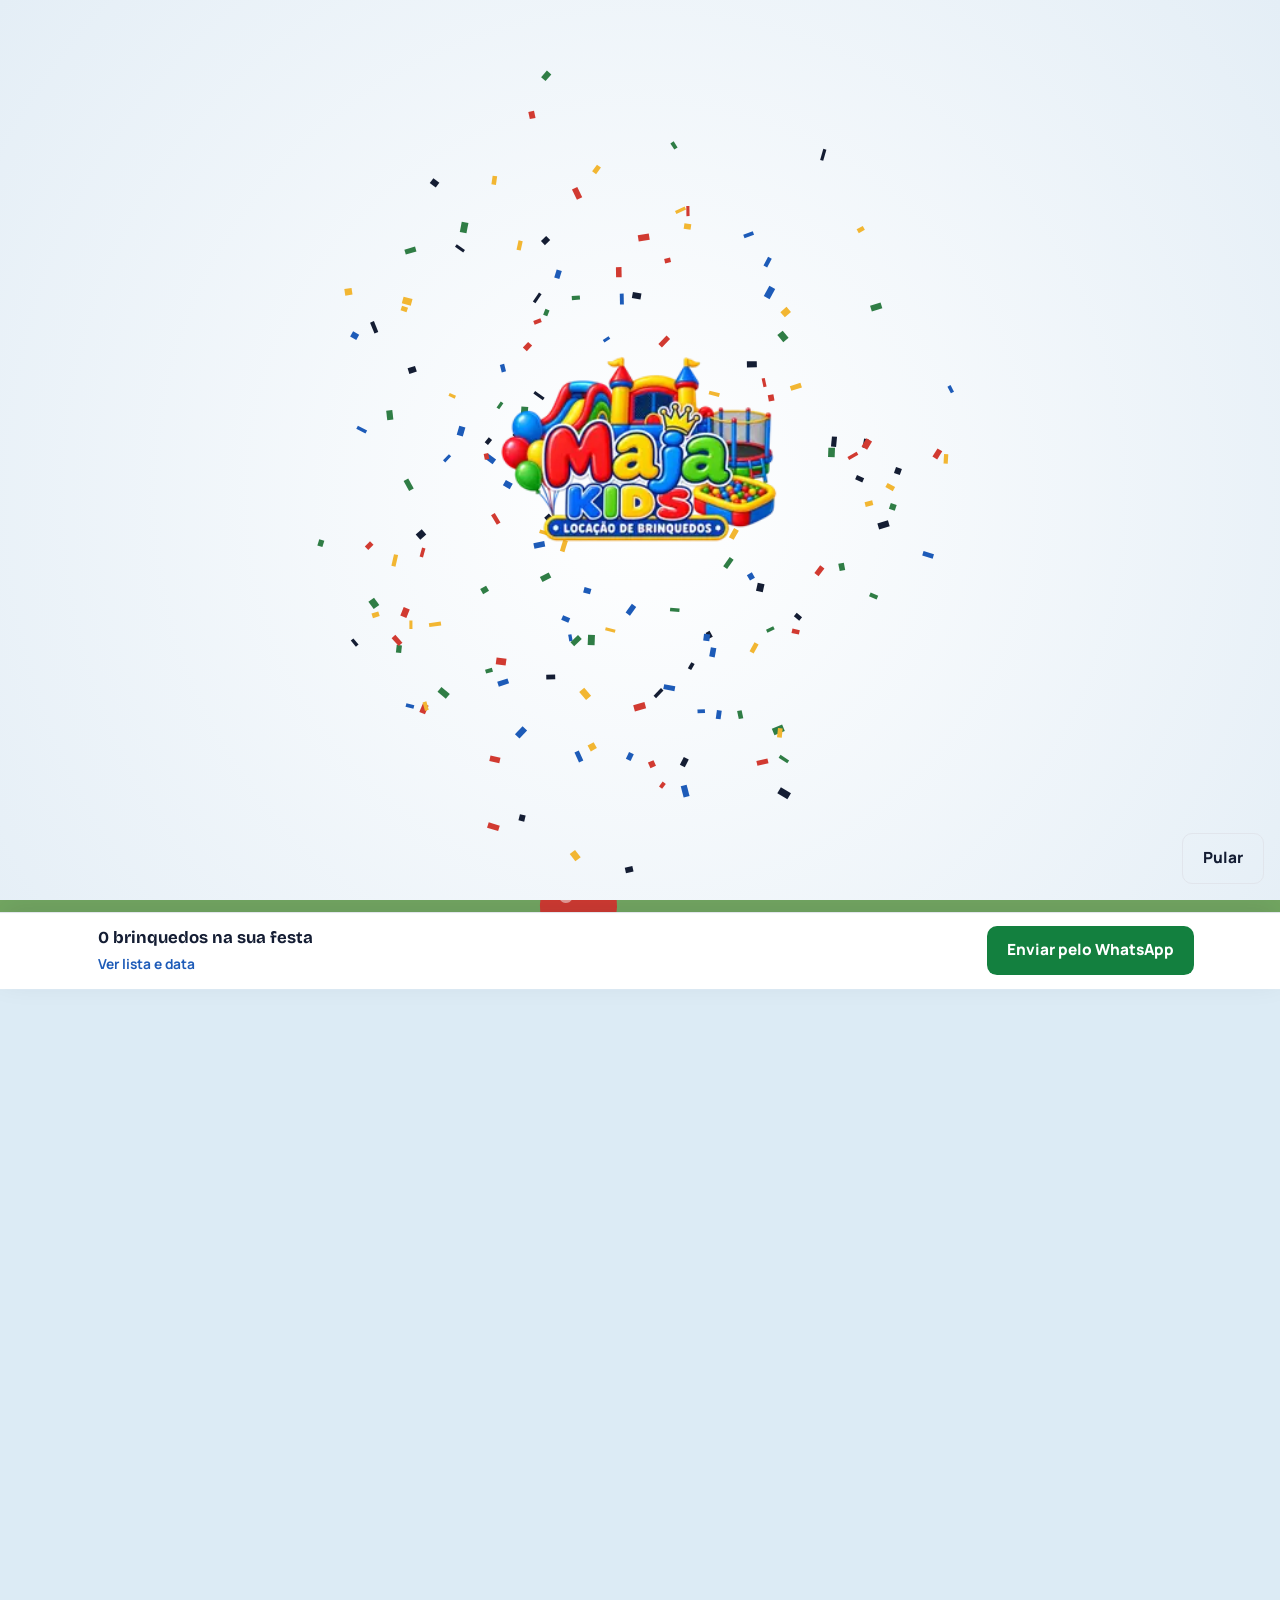
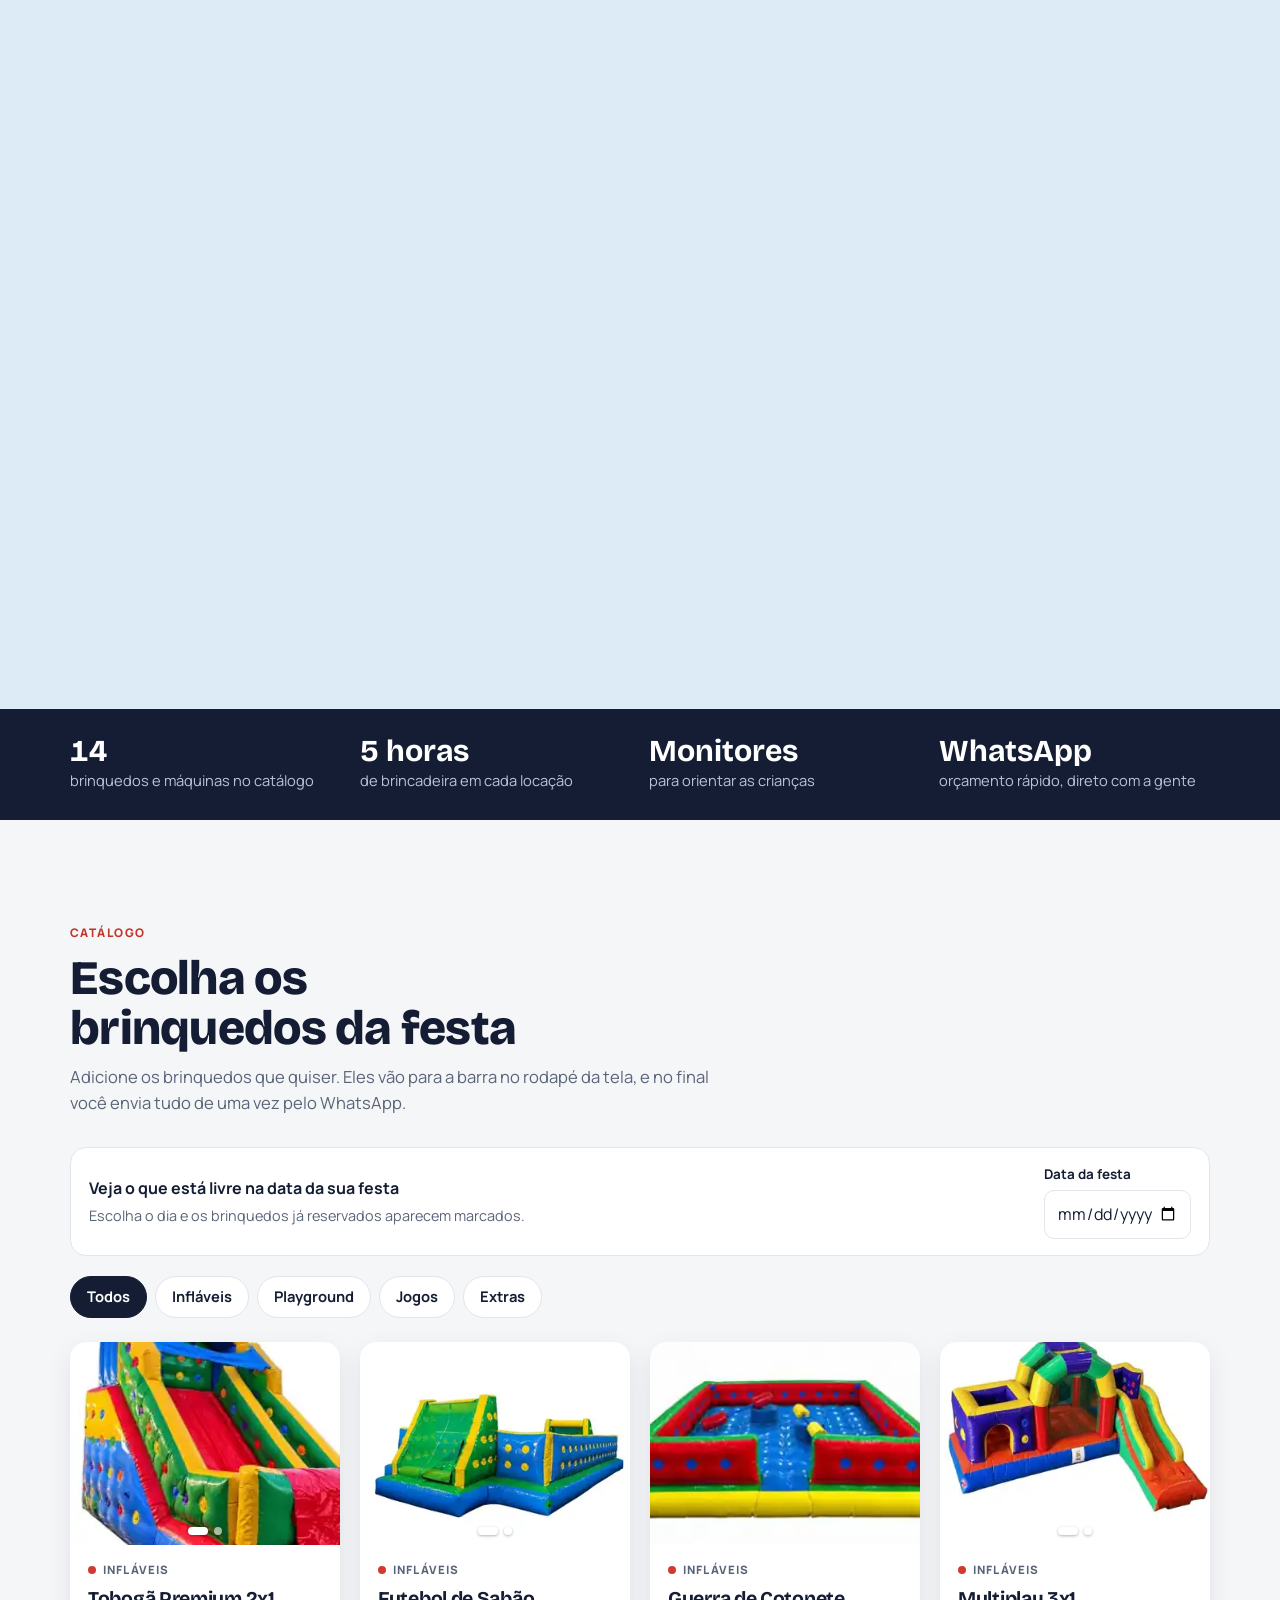
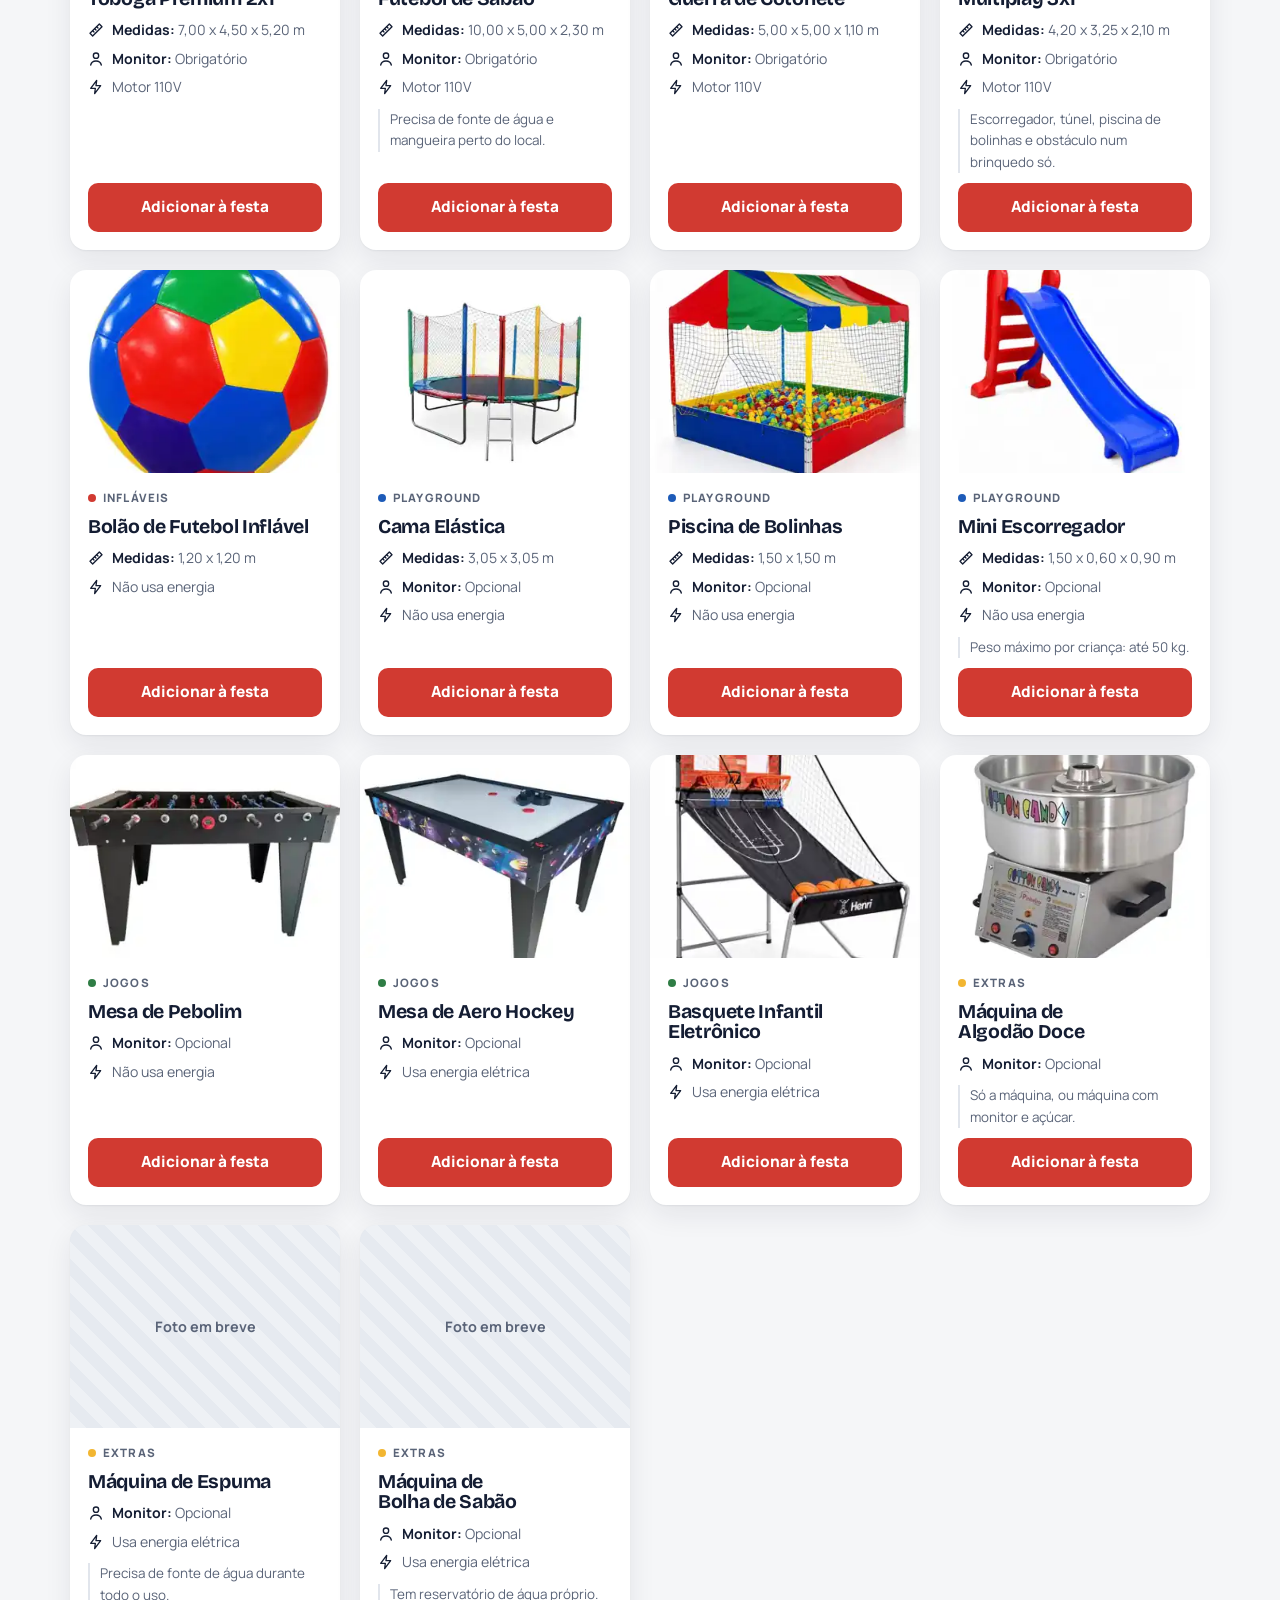
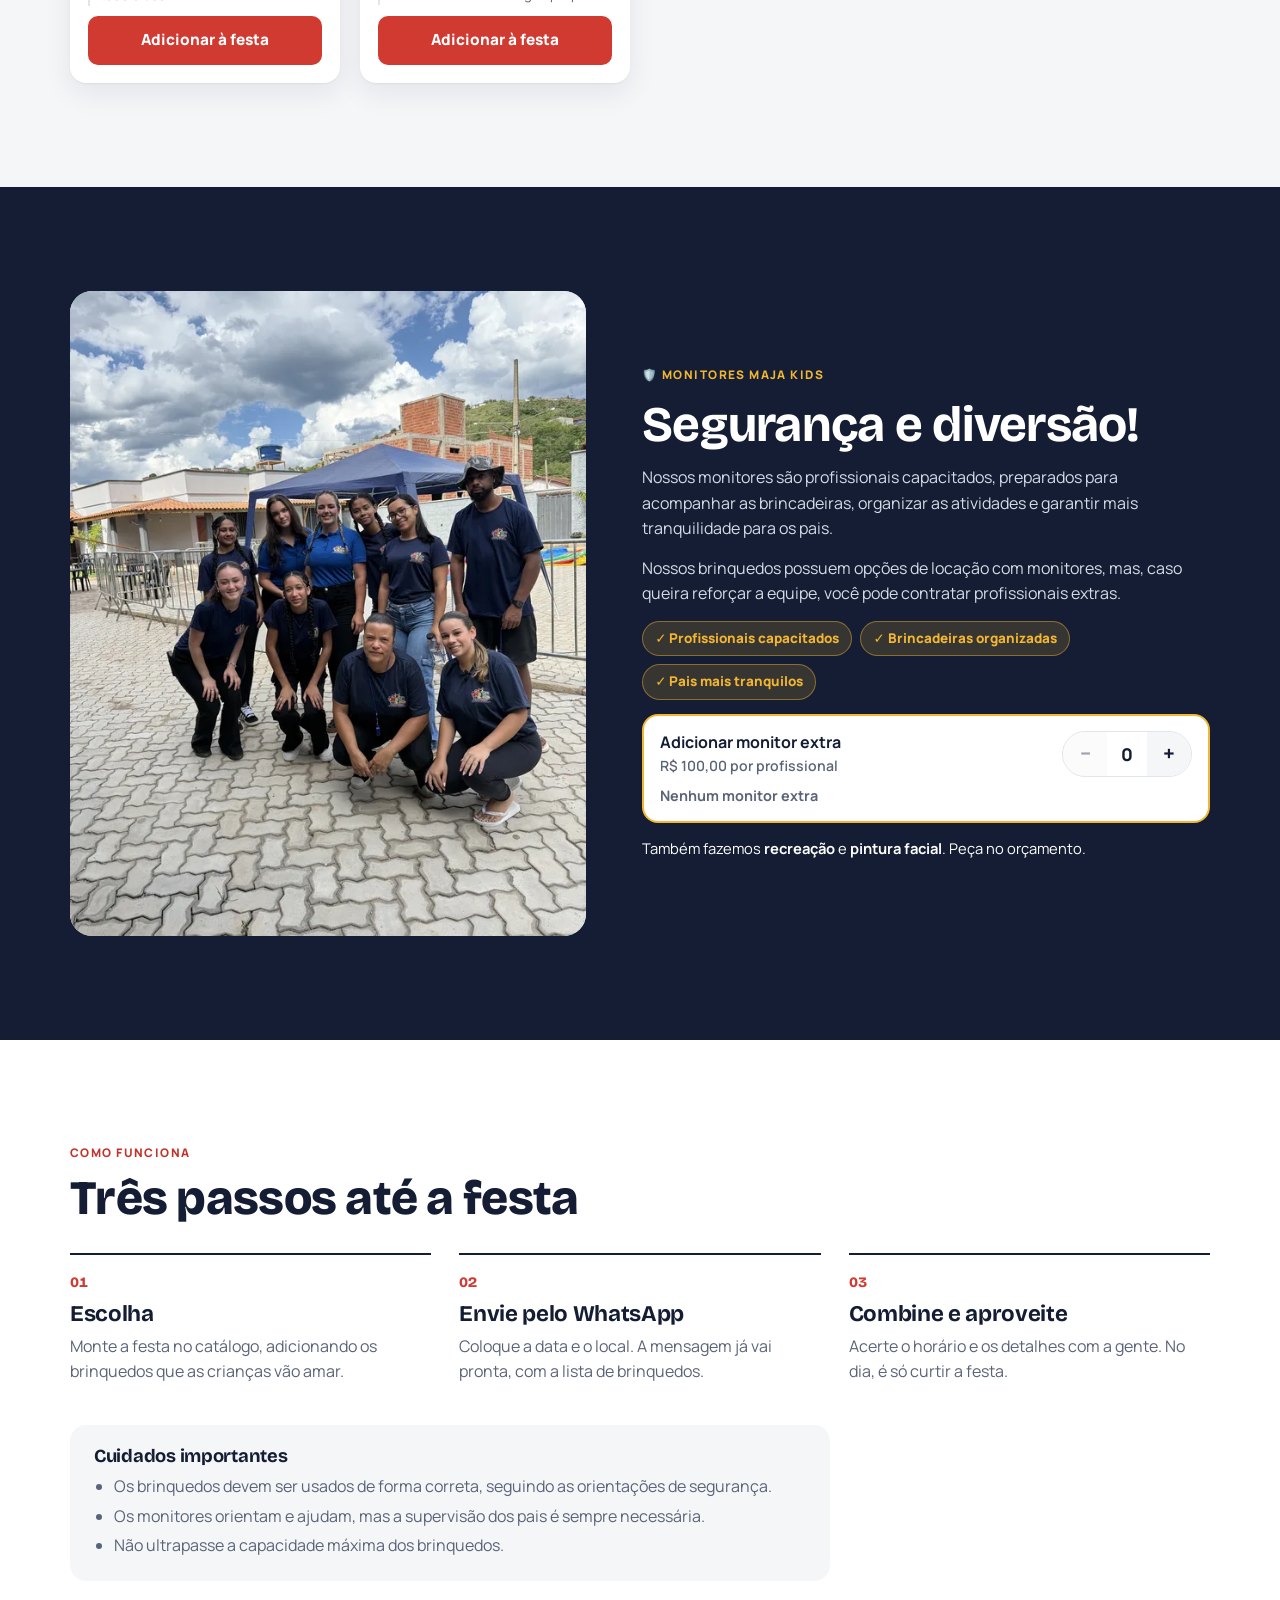
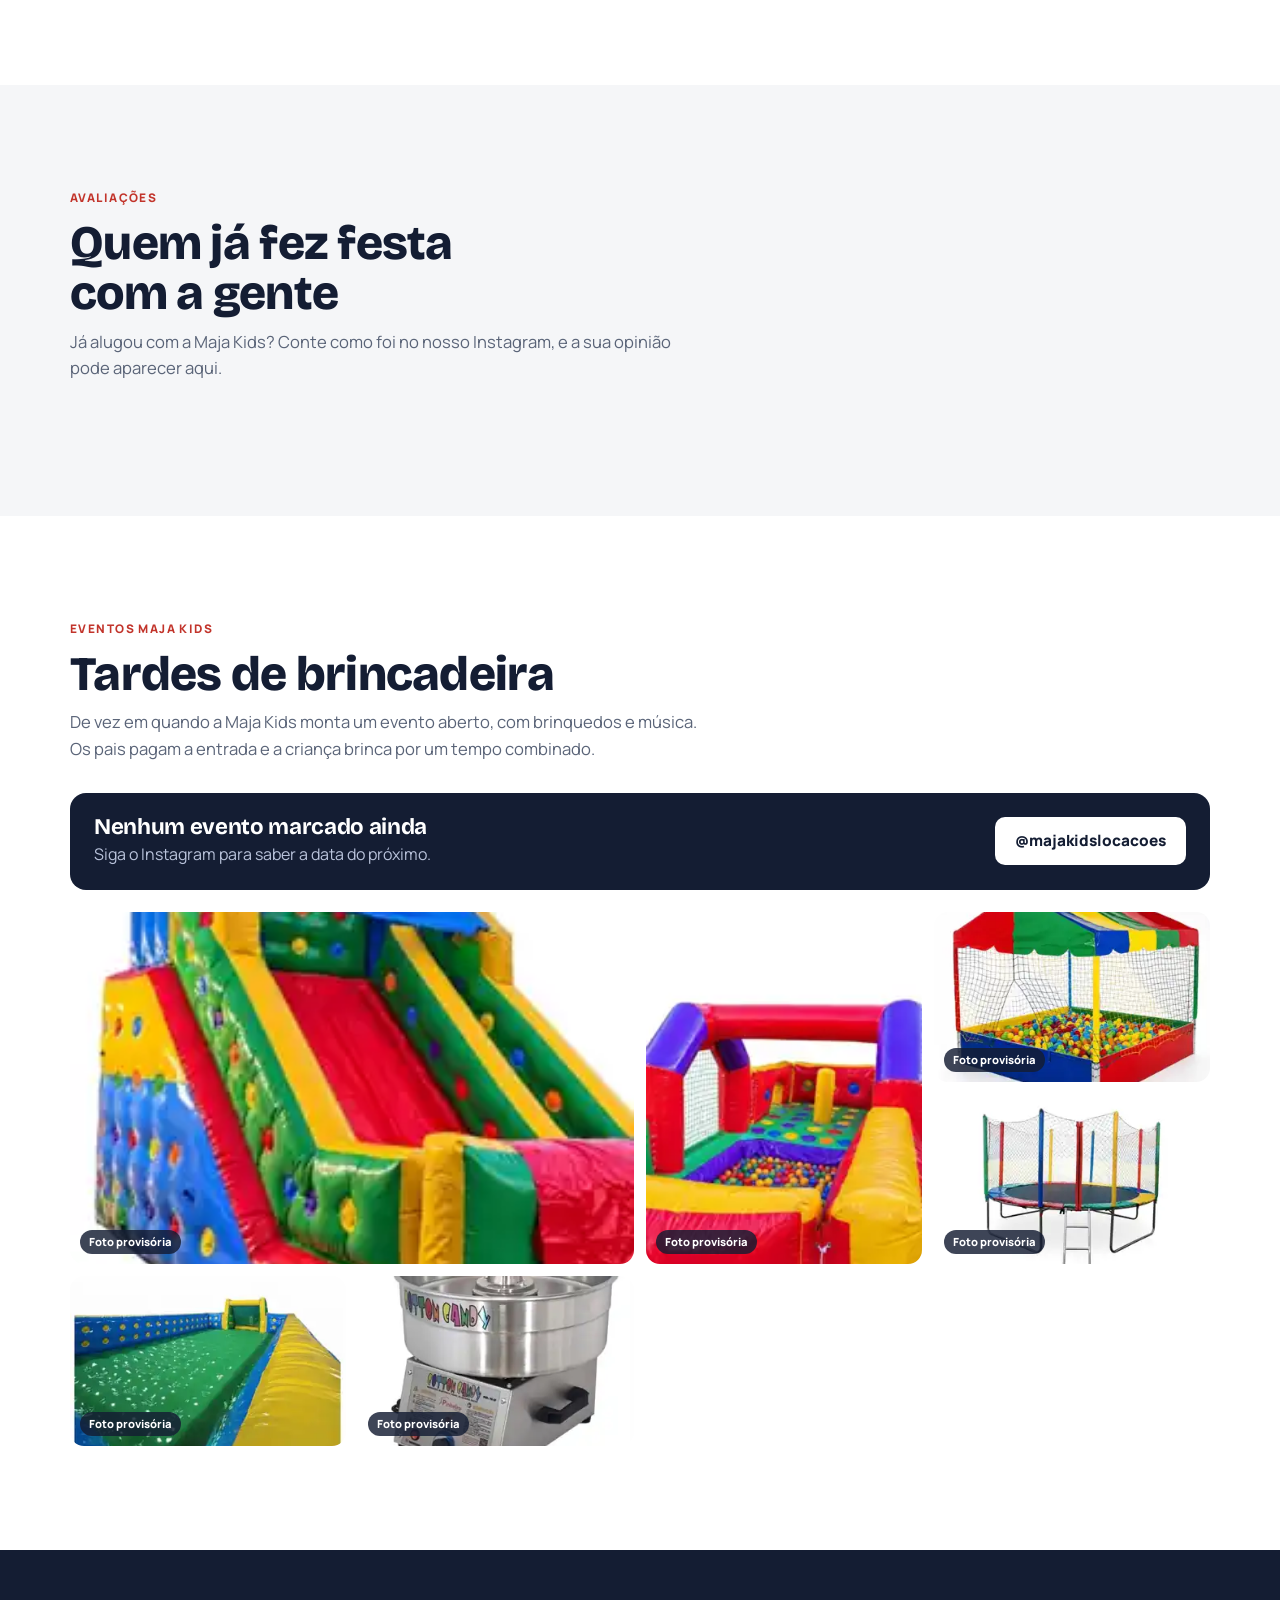
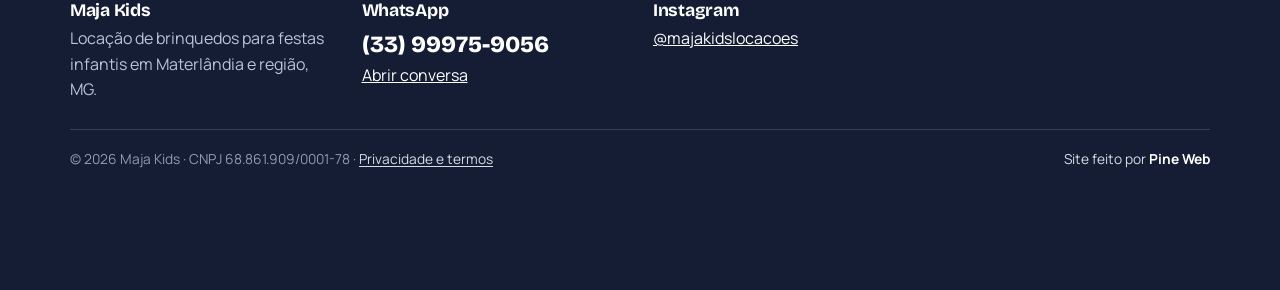
==== commit 67331ffc: "Monitores: foto real da equipe Co-Authored-By: Claude Opus 5.5 <noreply@anthropic.com> Claude-Sessio" ====
--- a/public/index.html
+++ b/public/index.html
@@ -274,8 +274,9 @@
 @media (max-width: 620px) { .dispo { grid-template-columns: 1fr; } }
 
 /* ===== Monitores ===== */
-.mon-foto { margin: 0; position: relative; border-radius: 22px; overflow: hidden; aspect-ratio: 4 / 3; background: var(--ceu); }
-.mon-foto img { width: 100%; height: 100%; object-fit: cover; display: block; }
+.mon-foto { margin: 0; position: relative; border-radius: 22px; overflow: hidden; aspect-ratio: 4 / 5; background: var(--ceu); }
+.mon-foto img { width: 100%; height: 100%; object-fit: cover; object-position: center 60%; display: block; }
+@media (max-width: 820px) { .mon-foto { aspect-ratio: 1 / 1; } }
 .mon-foto .prov { position: absolute; left: 10px; bottom: 10px; background: rgba(20,29,51,.82); color: #fff; font-size: .7rem; font-weight: 800; padding: 3px 9px; border-radius: 999px; }
 .mon-texto { display: grid; gap: 14px; align-content: start; }
 .mon-texto h2 { font-size: clamp(2rem, 4.4vw, 3.1rem); }
@@ -567,7 +568,7 @@
   <!-- Monitores (opção A escolhida pela Maja Kids em 7/nov) -->
   <section class="bloco faixa monitores mon-a" id="monitores">
     <div class="miolo mon-grade">
-      <figure class="mon-foto"><img src="img/multiplay-2.webp" alt="Monitora da Maja Kids acompanhando as crianças" loading="lazy"><span class="prov">Foto provisória</span></figure>
+      <figure class="mon-foto"><img src="img/monitores.webp" srcset="img/monitores-600.webp 600w, img/monitores.webp 1200w" sizes="(max-width: 820px) 100vw, 520px" width="1200" height="1500" alt="Equipe de monitores da Maja Kids, de uniforme azul com a logo, reunida em frente à tenda de um evento" loading="lazy"></figure>
       <div class="mon-texto">
         <span class="olho">🛡️ Monitores Maja Kids</span>
         <h2>Segurança e diversão!</h2>
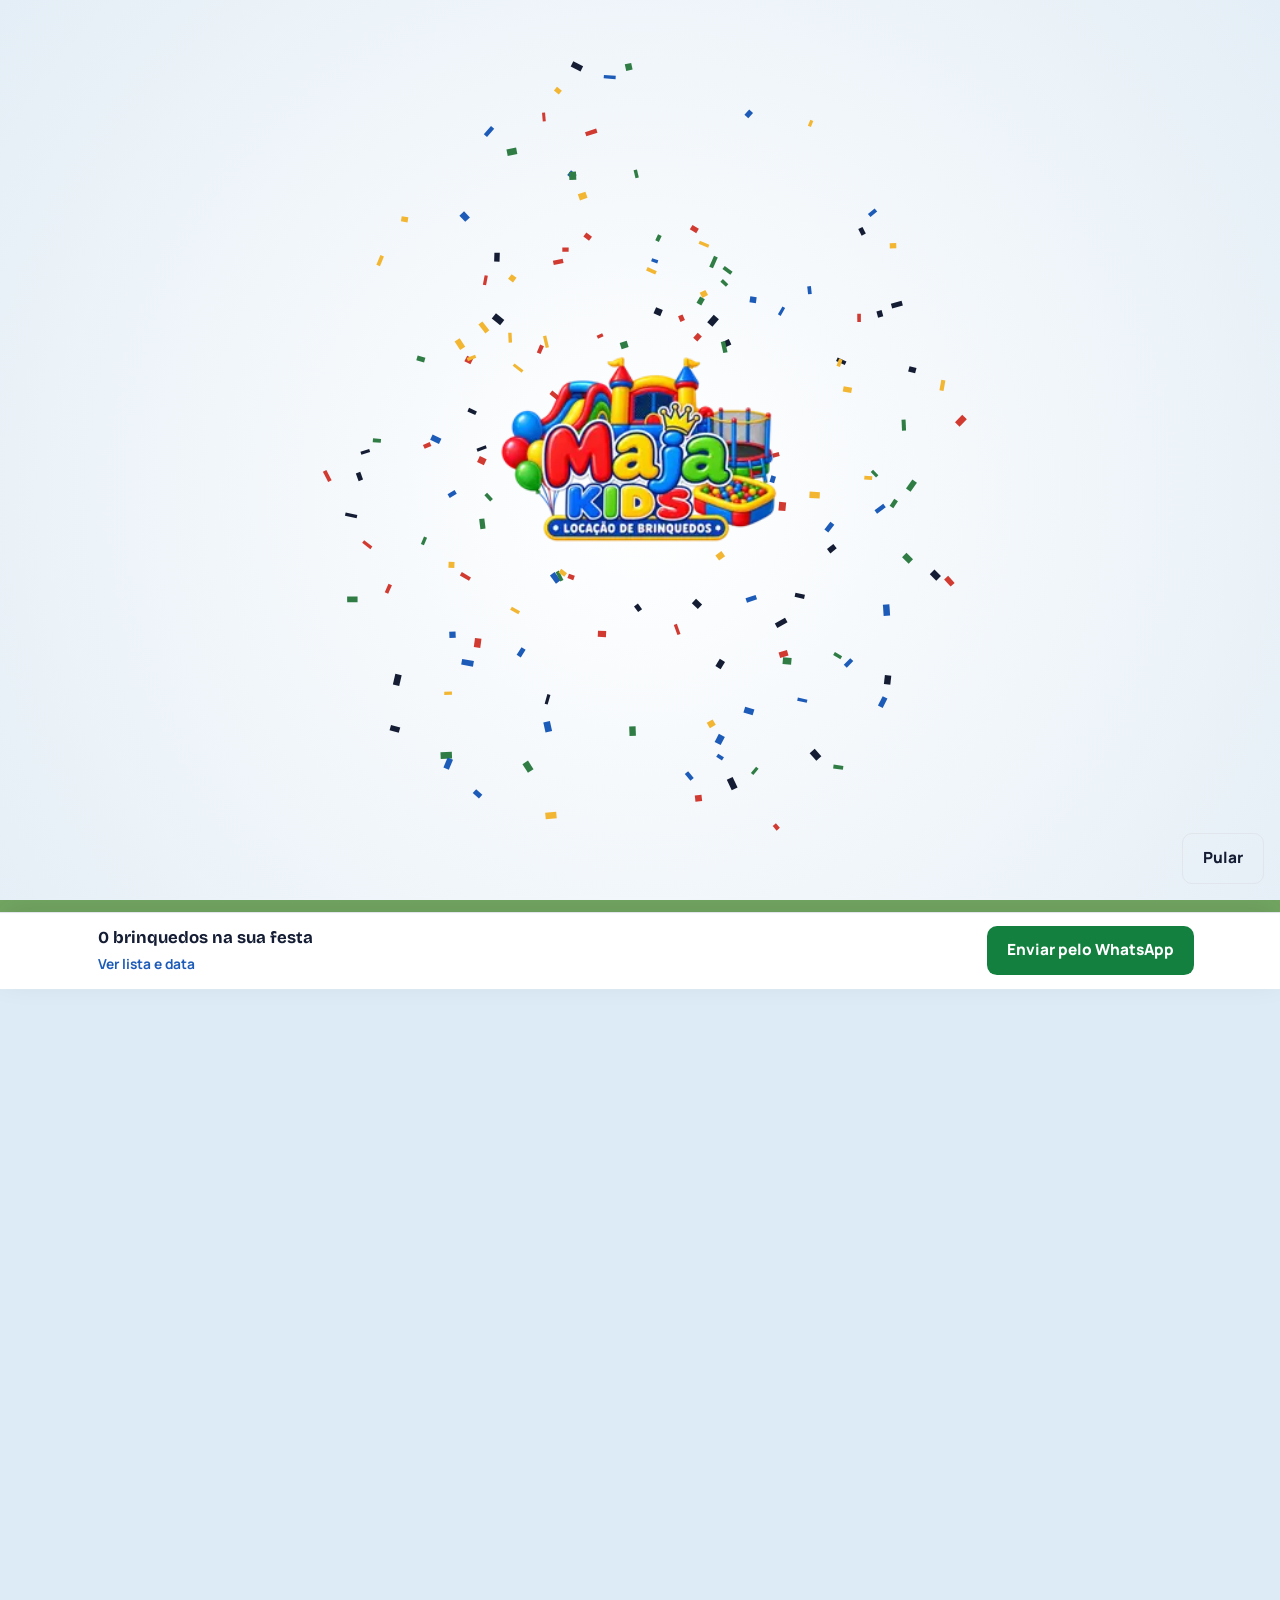
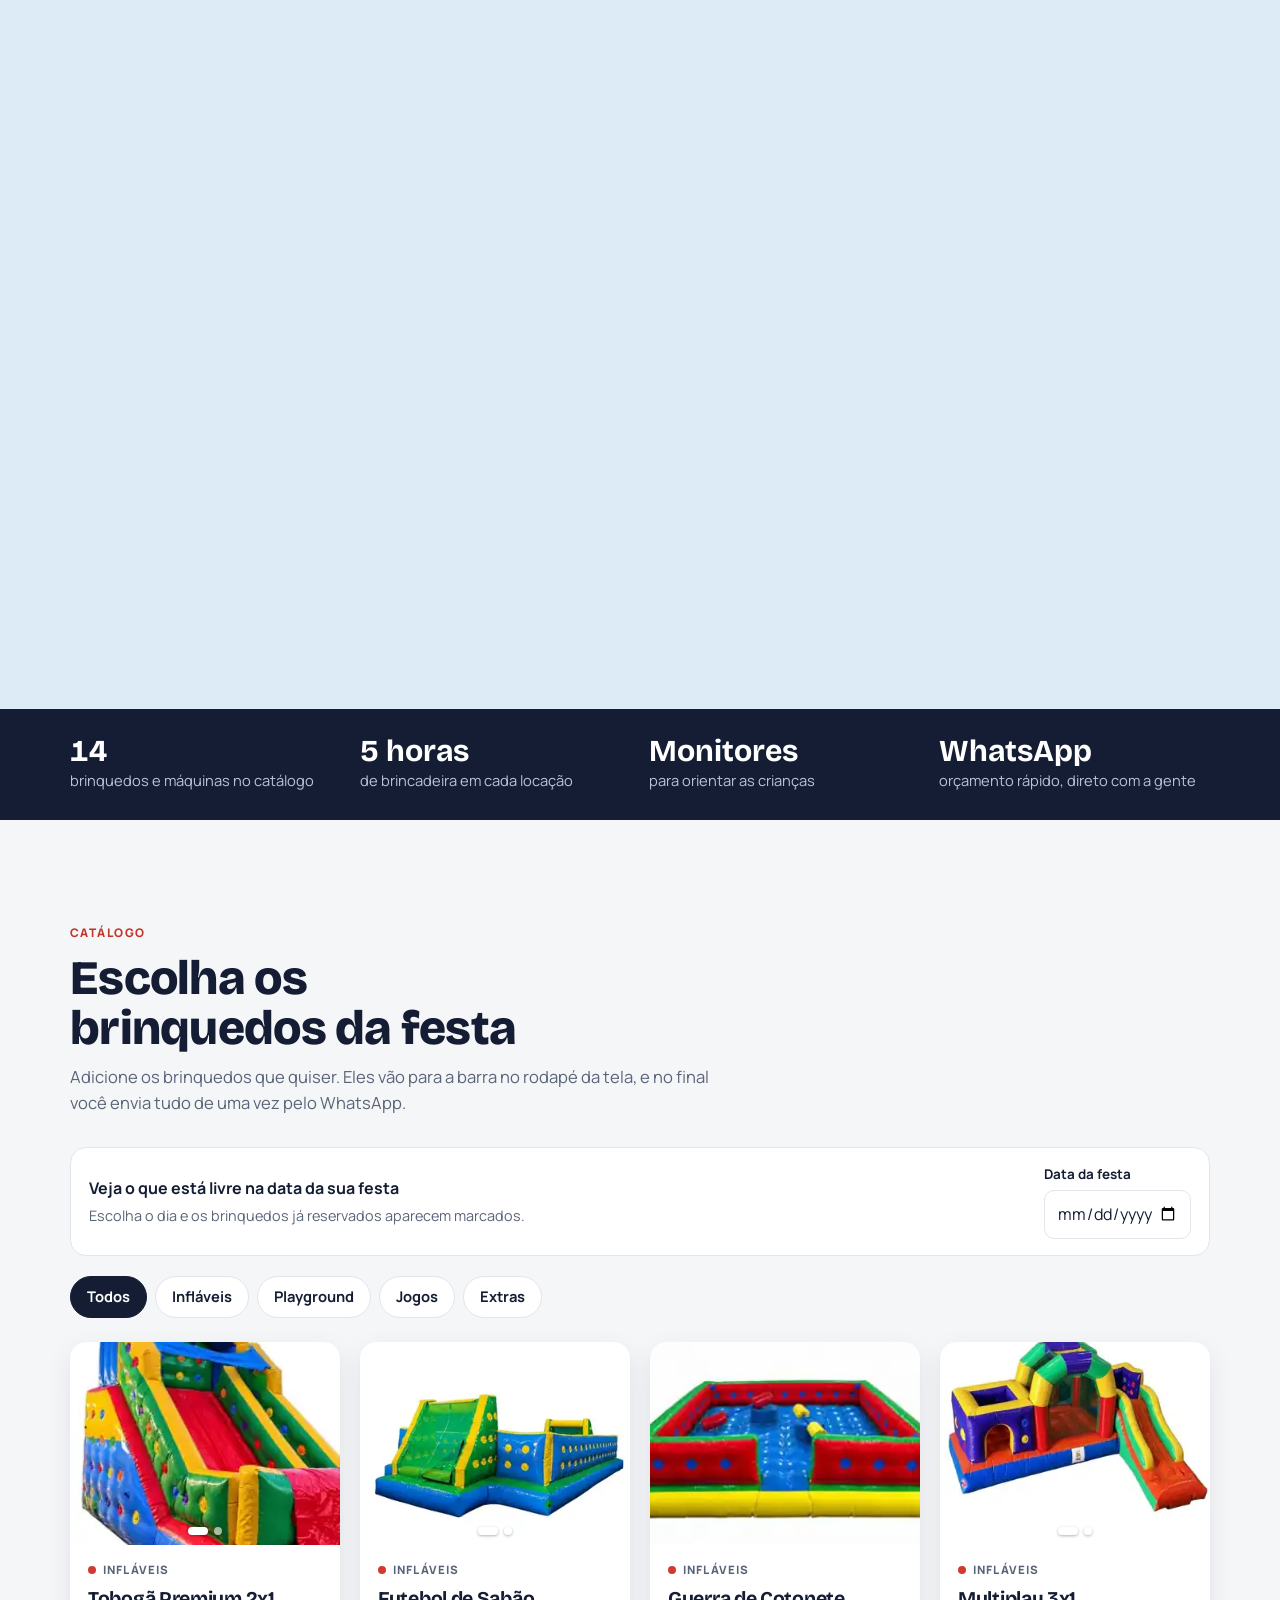
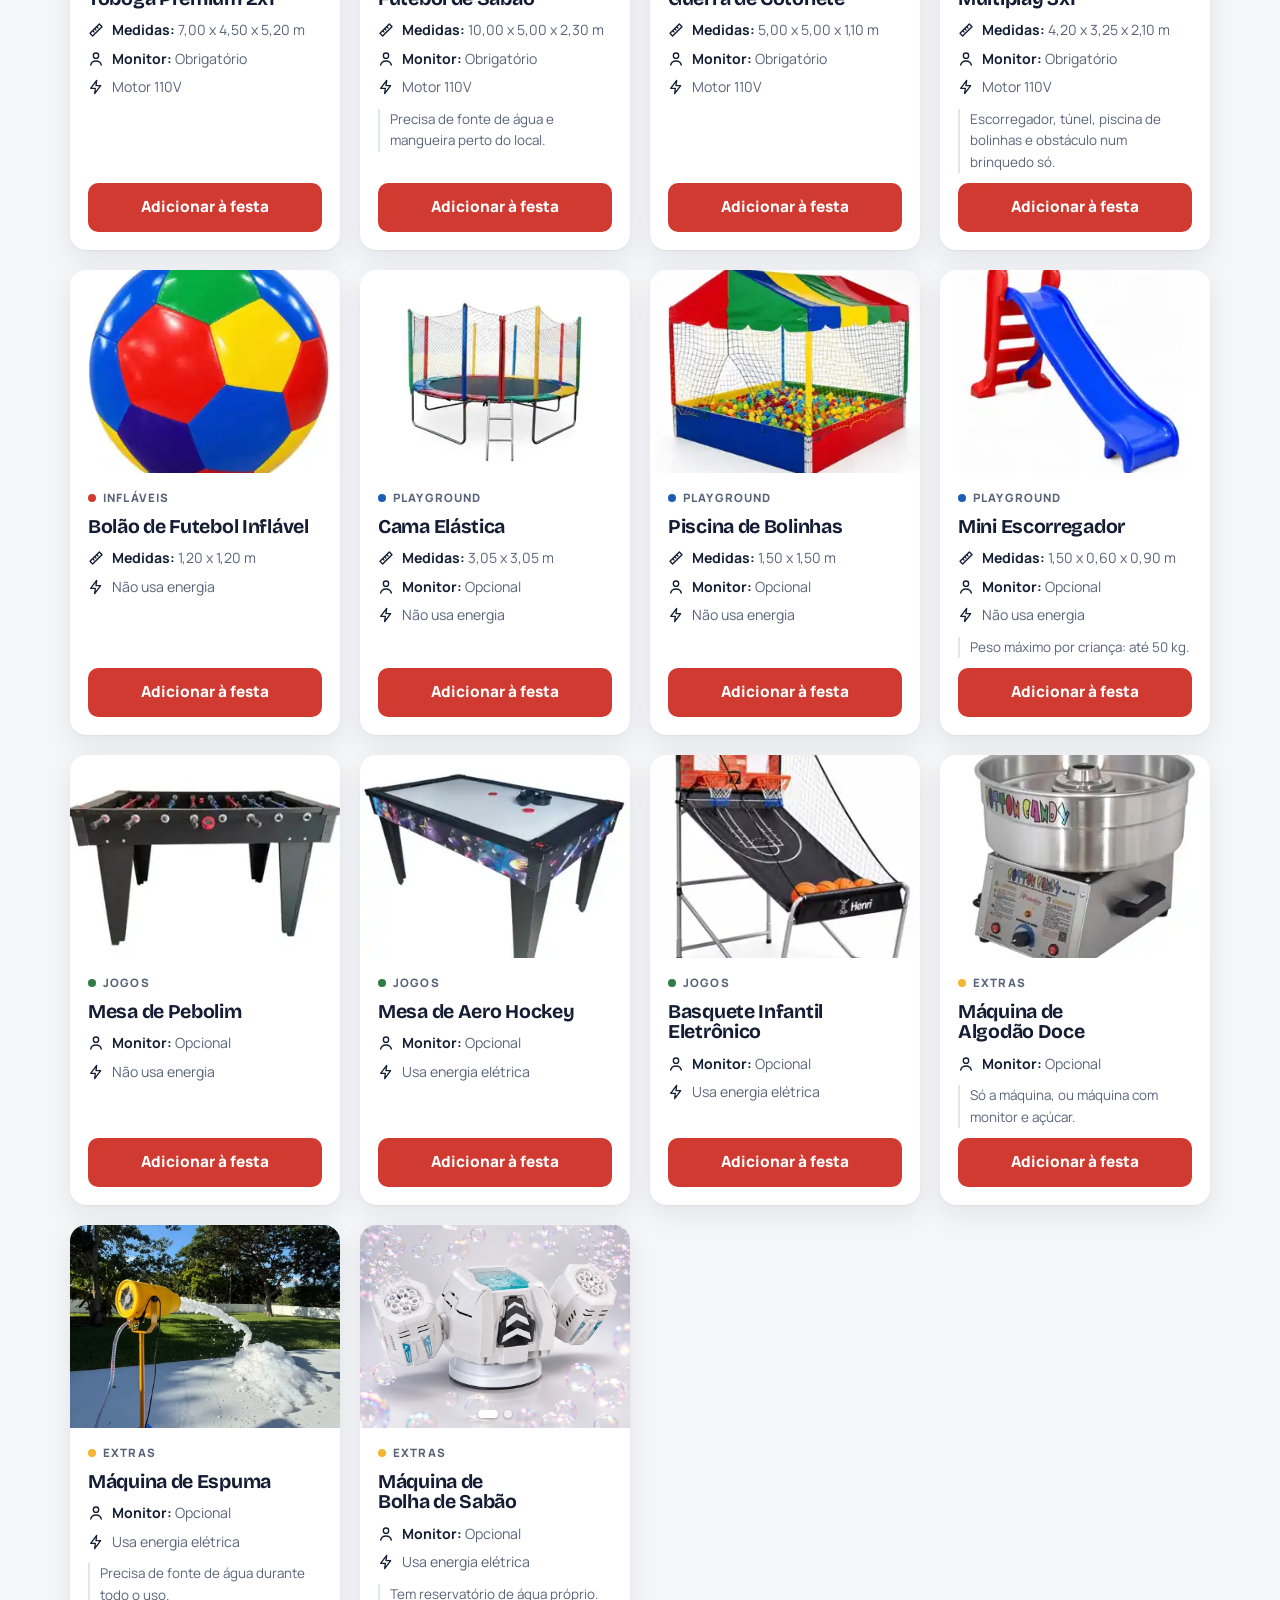
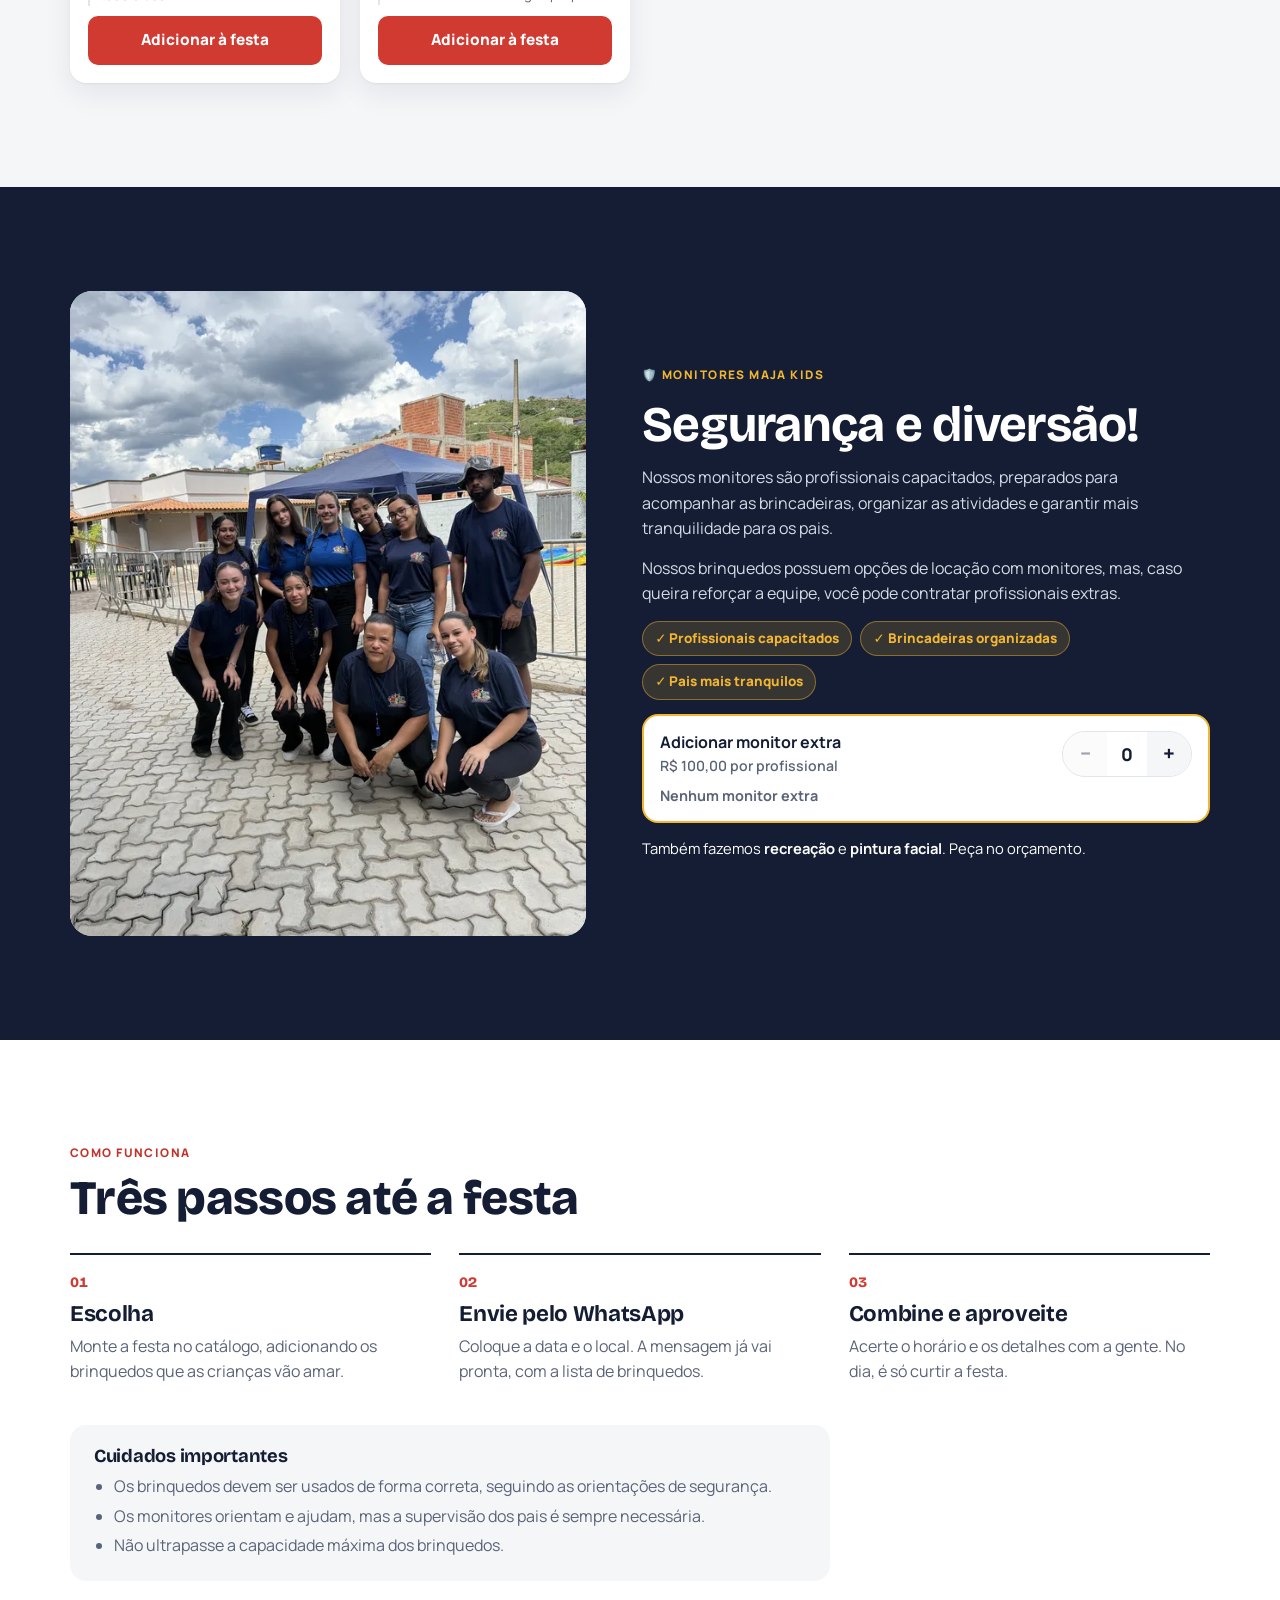
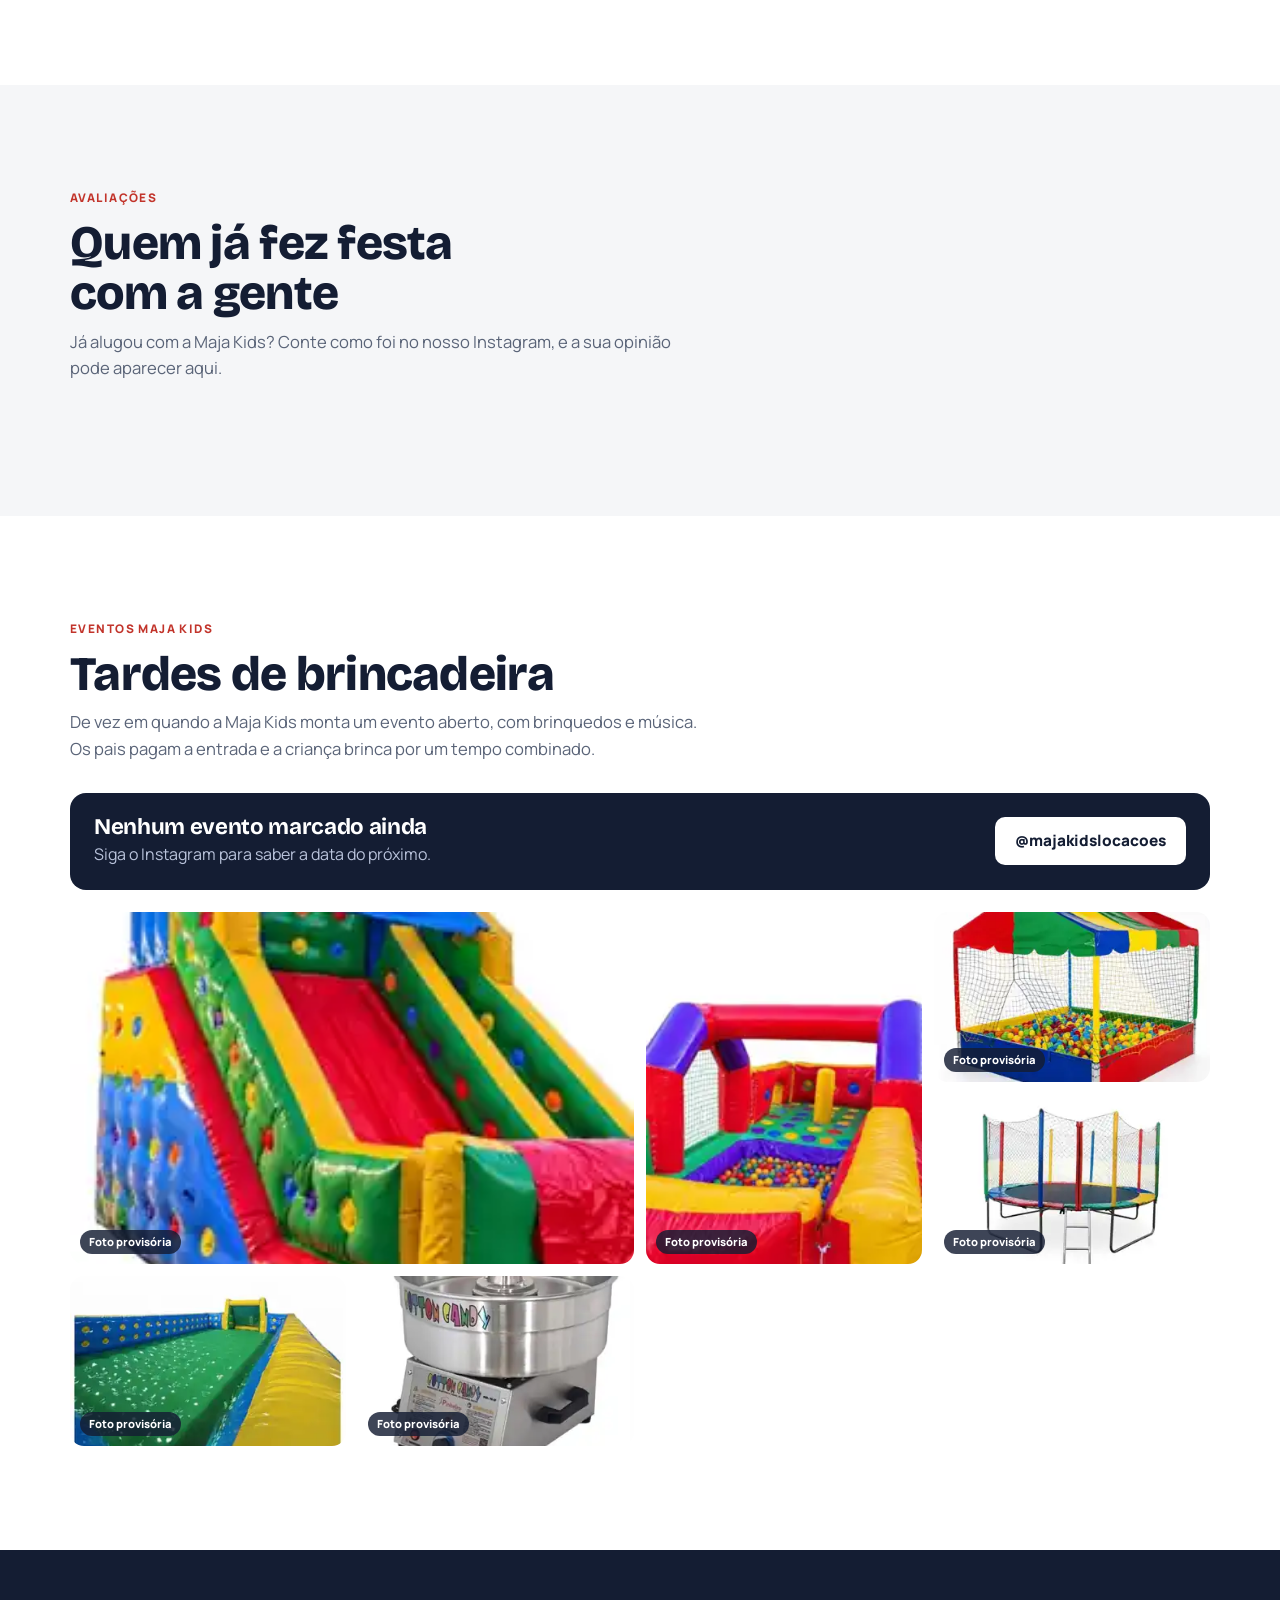
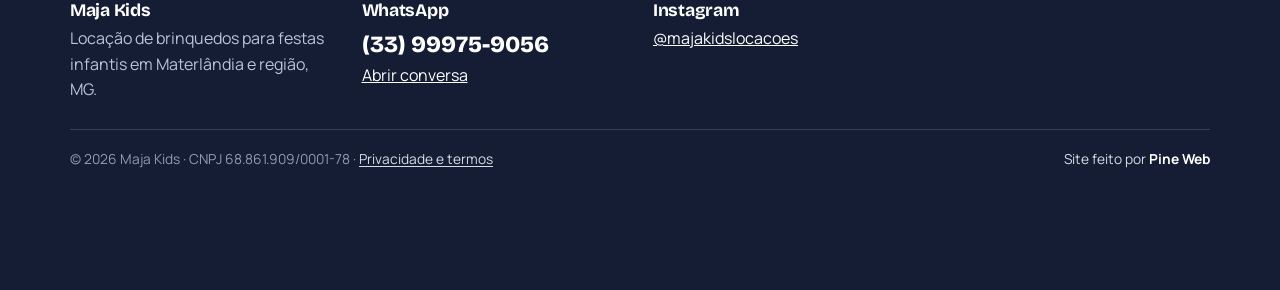
==== commit 34012fe0: "Fotos da máquina de espuma e da máquina de bolhas Co-Authored-By: Claude Opus 5.5 <noreply@anthropic" ====
--- a/public/index.html
+++ b/public/index.html
@@ -718,8 +718,8 @@
     { id: "aero-hockey", nome: "Mesa de Aero Hockey", cat: "Jogos", fotos: ["aero-hockey"], monitor: "Opcional", energia: "Usa energia elétrica" },
     { id: "basquete", nome: "Basquete Infantil Eletrônico", cat: "Jogos", fotos: ["basquete"], monitor: "Opcional", energia: "Usa energia elétrica" },
     { id: "algodao-doce", nome: "Máquina de Algodão Doce", cat: "Extras", fotos: ["algodao-doce"], monitor: "Opcional", obs: "Só a máquina, ou máquina com monitor e açúcar." },
-    { id: "maquina-espuma", nome: "Máquina de Espuma", cat: "Extras", fotos: [], monitor: "Opcional", energia: "Usa energia elétrica", obs: "Precisa de fonte de água durante todo o uso." },
-    { id: "maquina-bolha", nome: "Máquina de Bolha de Sabão", cat: "Extras", fotos: [], monitor: "Opcional", energia: "Usa energia elétrica", obs: "Tem reservatório de água próprio." }
+    { id: "maquina-espuma", nome: "Máquina de Espuma", cat: "Extras", fotos: ["maquina-espuma"], monitor: "Opcional", energia: "Usa energia elétrica", obs: "Precisa de fonte de água durante todo o uso." },
+    { id: "maquina-bolha", nome: "Máquina de Bolha de Sabão", cat: "Extras", fotos: ["maquina-bolha", "maquina-bolha-2"], monitor: "Opcional", energia: "Usa energia elétrica", obs: "Tem reservatório de água próprio." }
   ];
   const foto = f => "img/" + f + ".webp";
   const capa = b => b.fotos.length ? foto(b.fotos[0]) : "img/logo.webp";
